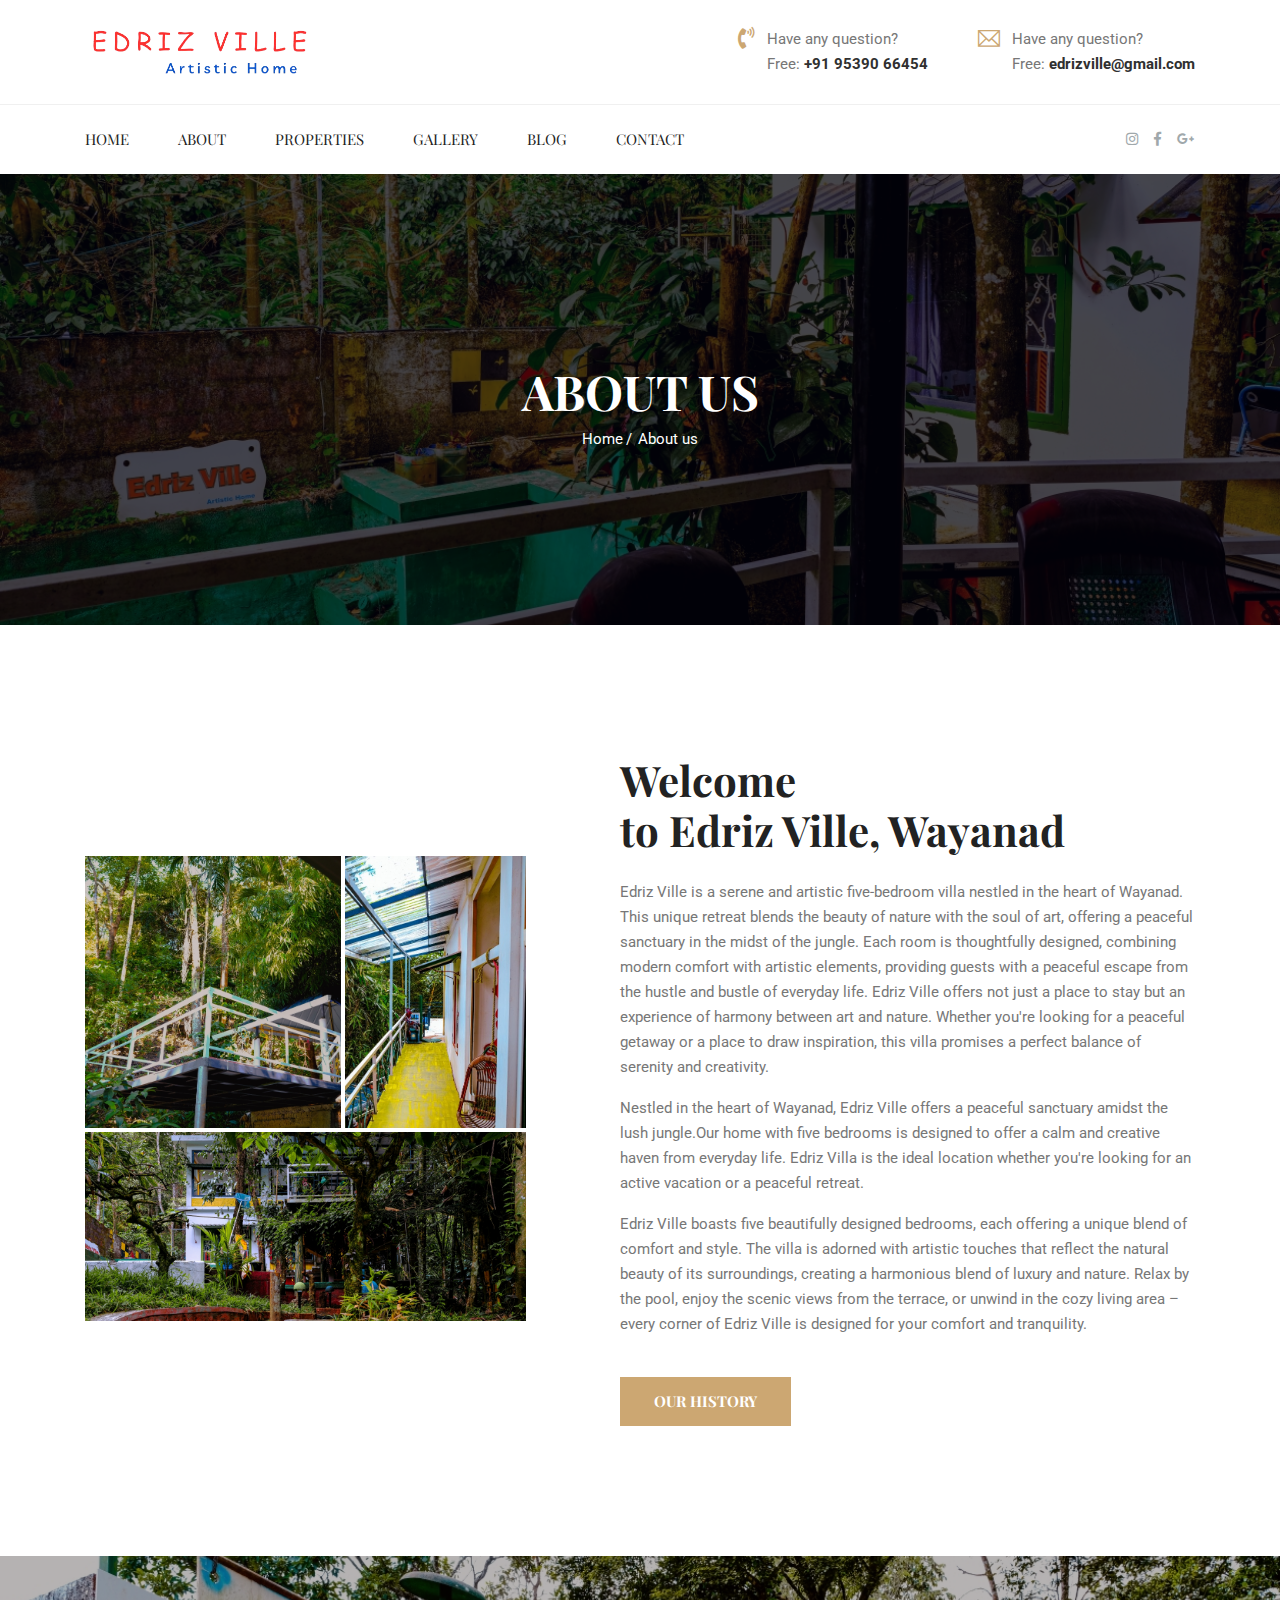
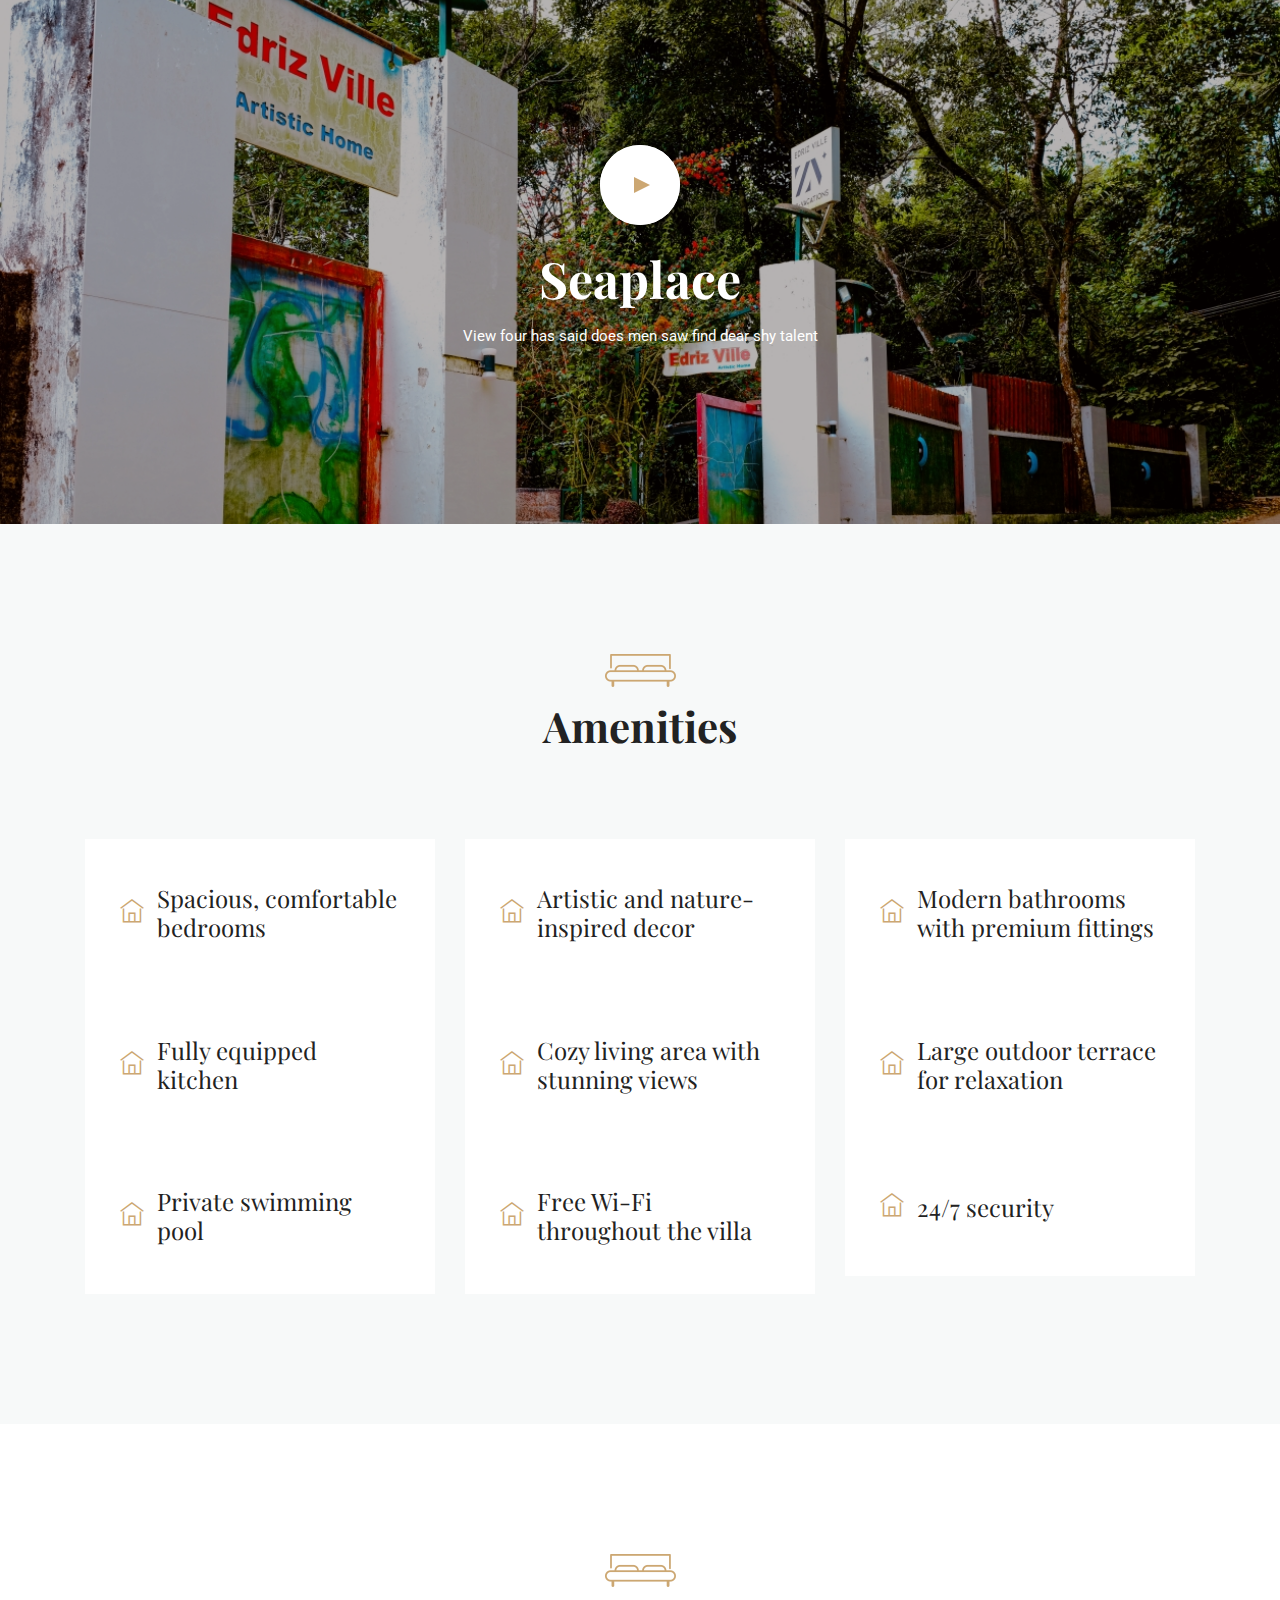
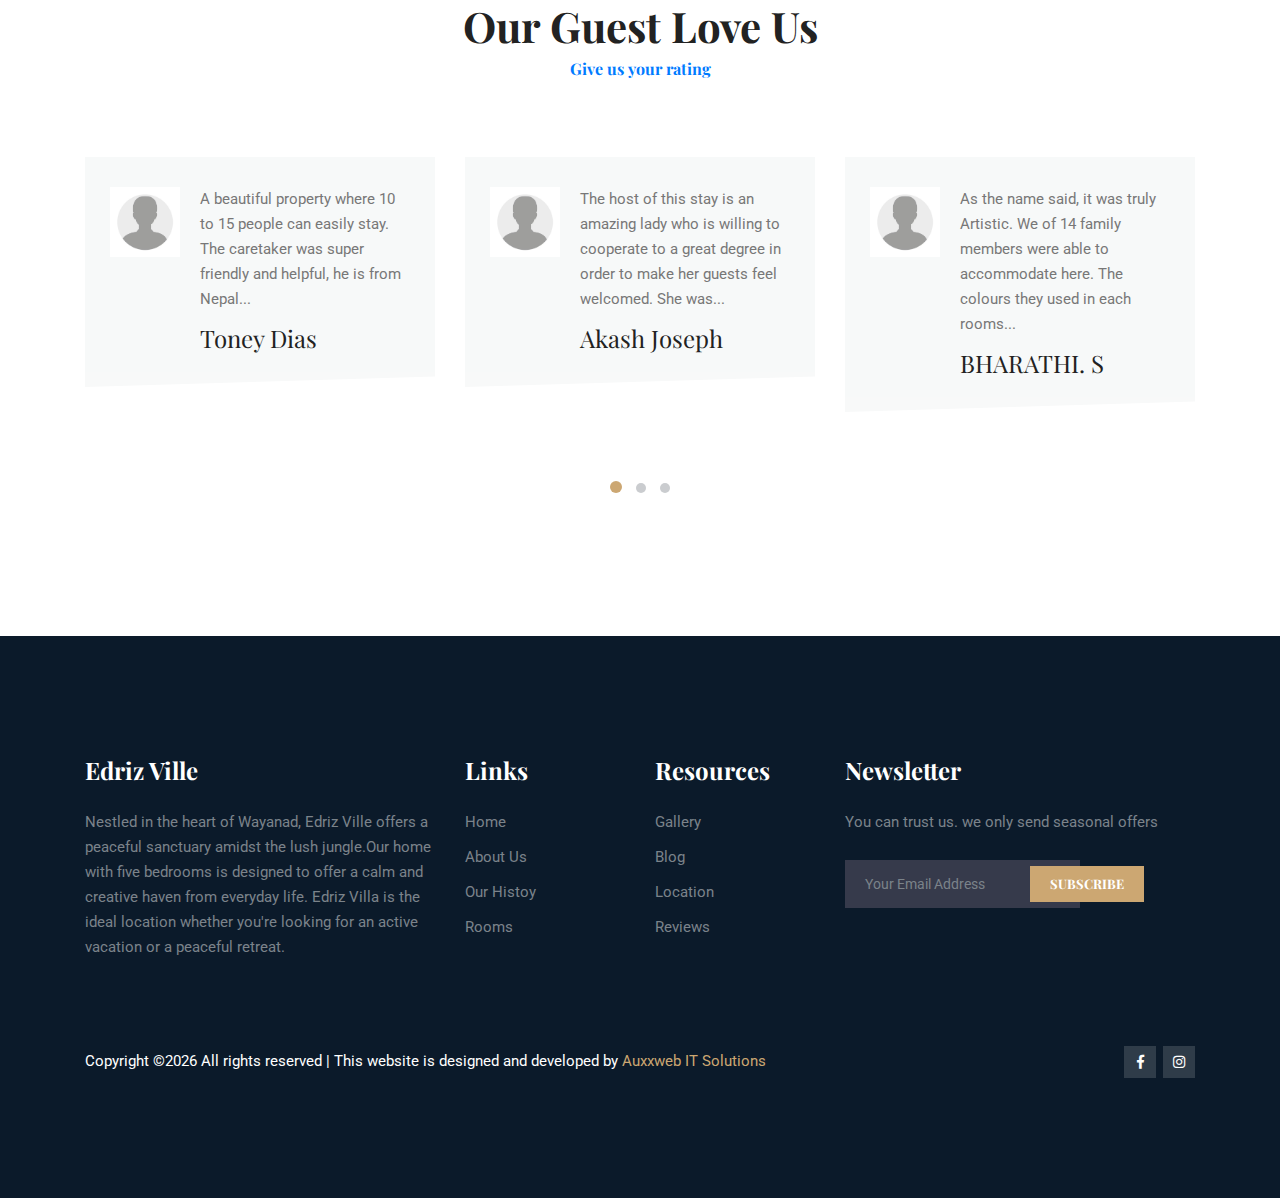
==== about.html @ 1d229b78 "src" ====
<!DOCTYPE html>
<html lang="en">

<head>
  <meta charset="UTF-8" />
  <meta name="viewport" content="width=device-width, initial-scale=1.0" />
  <meta http-equiv="X-UA-Compatible" content="ie=edge" />
  <title>Edriz Ville - About us</title>

  <link rel="icon" href="img/favicon.png" type="image/png" />
  <link rel="stylesheet" href="vendors/bootstrap/bootstrap.min.css" />
  <link rel="stylesheet" href="vendors/fontawesome/css/all.min.css" />
  <link rel="stylesheet" href="vendors/themify-icons/themify-icons.css" />
  <link rel="stylesheet" href="vendors/linericon/style.css" />
  <link rel="stylesheet" href="vendors/magnefic-popup/magnific-popup.css" />
  <link rel="stylesheet" href="vendors/owl-carousel/owl.theme.default.min.css" />
  <link rel="stylesheet" href="vendors/owl-carousel/owl.carousel.min.css" />
  <link rel="stylesheet" href="vendors/nice-select/nice-select.css" />

  <link rel="stylesheet" href="css/style.css" />
</head>

<body>
  <!-- ================ header section start ================= -->
  <header class="header_area">
    <div class="header-top">
      <div class="container">
        <div class="d-flex align-items-center">
          <div id="logo">
            <a href="index.html"><img src="img/Logo.png" height="50px" alt="" title="" /></a>
          </div>
          <div class="ml-auto d-none d-md-block d-md-flex">
            <div class="media header-top-info">
              <span class="header-top-info__icon"><i class="fas fa-phone-volume"></i></span>
              <div class="media-body">
                <p>Have any question?</p>
                <p>Free: <a href="tel:+91 95390 66454">+91 95390 66454</a></p>
              </div>
            </div>
            <div class="media header-top-info">
              <span class="header-top-info__icon"><i class="ti-email"></i></span>
              <div class="media-body">
                <p>Have any question?</p>
                <p>
                  Free:
                  <a href="mailto:edrizville@gmail.com">edrizville@gmail.com</a>
                </p>
              </div>
            </div>
          </div>
        </div>
      </div>
    </div>

    <div class="main_menu">
      <nav class="navbar navbar-expand-lg navbar-light">
        <div class="container">
          <button class="navbar-toggler" type="button" data-toggle="collapse" data-target="#navbarSupportedContent"
            aria-controls="navbarSupportedContent" aria-expanded="false" aria-label="Toggle navigation">
            <span class="icon-bar"></span>
            <span class="icon-bar"></span>
            <span class="icon-bar"></span>
          </button>
          <!-- Collect the nav links, forms, and other content for toggling -->
          <div class="collapse navbar-collapse offset" id="navbarSupportedContent">
            <ul class="nav navbar-nav menu_nav">
              <li class="nav-item">
                <a class="nav-link" href="index.html">Home</a>
              </li>
              <li class="nav-item submenu dropdown">
                <a href="#" class="nav-link dropdown-toggle" data-toggle="dropdown" role="button" aria-haspopup="true"
                aria-expanded="false">About</a>
                <ul class="dropdown-menu">
                  <li class="nav-item active"><a class="nav-link" href="about.html">About Us</a></li>
                  <li class="nav-item"><a class="nav-link" href="history.html">Our History</a></li>
                </ul>
              </li>
              <li class="nav-item">
                <a class="nav-link" href="properties.html">Properties</a>
              </li>
              <li class="nav-item">
                <a class="nav-link" href="gallery.html">Gallery</a>
              </li>
              <li class="nav-item">
                <a class="nav-link" href="blog.html">Blog</a>
              </li>
              <li class="nav-item">
                <a class="nav-link" href="contact.html">Contact</a>
              </li>
            </ul>
          </div>

          <ul class="social-icons ml-auto">
            <li>
              <a target="_blank" href="https://www.instagram.com/edrizvilleofficial/?hl=en"><i
                  class="fab fa-instagram"></i></a>
            </li>
            <li>
              <a target="_blank" href="https://www.facebook.com/edrizvilleofficial/"><i
                  class="fab fa-facebook-f"></i></a>
            </li>
            <li>
              <a target="_blank"
                href="https://www.google.com/travel/search?q=edriz%20ville&g2lb=4965990%2C4969803%2C72277293%2C72302247%2C72317059%2C72406588%2C72414906%2C72421566%2C72471280%2C72472051%2C72481459%2C72485658%2C72560029%2C72573224%2C72614662%2C72616120%2C72619927%2C72628719%2C72639932%2C72639933%2C72647020%2C72648289%2C72658035%2C72686036%2C72760082%2C72803964%2C72808078%2C72832973%2C72860216&hl=en-IN&gl=in&cs=1&ssta=1&ts=CAEaSAooEiYyJDB4M2JhNjBkMGFkM2Y1ZDJkZjoweGM1Y2JmMzViZWEwMWM0ORIcEhQKBwjpDxABGBASBwjpDxABGBEYATIECAAQAA&qs=CAEyE0Nnb0l5YmlBOWR2bXI2NE1FQUU4AkIJCUkcoL41v1wMQgkJSRygvjW_XAw&ap=MAC6AQhvdmVydmlldw&ictx=1&ved=0CAAQ5JsGahcKEwjYu8Sim_eKAxUAAAAAHQAAAAAQdw"><i
                  class="fab fa-google-plus-g"></i></a>
            </li>
          </ul>
        </div>
      </nav>
    </div>
  </header>
  <!-- ================ header section end ================= -->

  <!-- ================ start banner area ================= -->
  <section class="blog-banner-area" id="about">
    <div class="container h-100">
      <div class="blog-banner">
        <div class="text-center">
          <h1>About Us</h1>
          <nav aria-label="breadcrumb" class="banner-breadcrumb">
            <ol class="breadcrumb">
              <li class="breadcrumb-item"><a href="#">Home</a></li>
              <li class="breadcrumb-item active" aria-current="page">
                About us
              </li>
            </ol>
          </nav>
        </div>
      </div>
    </div>
  </section>
  <!-- ================ end banner area ================= -->

  <!-- ================ welcome section start ================= -->
  <section class="welcome pt-0 section-margin">
    <div class="container">
      <div class="row align-items-center">
        <div class="col-lg-5 mb-4 mb-lg-0">
          <div class="row no-gutters welcome-images">
            <div class="col-sm-7">
              <div class="card">
                <img class="" src="img/home/welcomeBanner1.png" alt="Card image cap" />
              </div>
            </div>
            <div class="col-sm-5">
              <div class="card">
                <img class="" src="img/home/welcomeBanner2.png" alt="Card image cap" />
              </div>
            </div>
            <div class="col-lg-12">
              <div class="card">
                <img class="" src="img/home/welcomeBanner3.png" alt="Card image cap" />
              </div>
            </div>
          </div>
        </div>
        <div class="col-lg-7">
          <div class="welcome-content">
            <h2 class="mb-4">
              <span class="d-block">Welcome </span>to Edriz Ville, Wayanad
            </h2>
            <p>
              Edriz Ville is a serene and artistic five-bedroom villa nestled
              in the heart of Wayanad. This unique retreat blends the beauty
              of nature with the soul of art, offering a peaceful sanctuary in
              the midst of the jungle. Each room is thoughtfully designed,
              combining modern comfort with artistic elements, providing
              guests with a peaceful escape from the hustle and bustle of
              everyday life. Edriz Ville offers not just a place to stay but
              an experience of harmony between art and nature. Whether you're
              looking for a peaceful getaway or a place to draw inspiration,
              this villa promises a perfect balance of serenity and
              creativity.
            </p>
            <p>
              Nestled in the heart of Wayanad, Edriz Ville offers a peaceful
              sanctuary amidst the lush jungle.Our home with five bedrooms is
              designed to offer a calm and creative haven from everyday life.
              Edriz Villa is the ideal location whether you're looking for an
              active vacation or a peaceful retreat.
            </p>
            <p>
              Edriz Ville boasts five beautifully designed bedrooms, each
              offering a unique blend of comfort and style. The villa is
              adorned with artistic touches that reflect the natural beauty of
              its surroundings, creating a harmonious blend of luxury and
              nature. Relax by the pool, enjoy the scenic views from the
              terrace, or unwind in the cozy living area – every corner of
              Edriz Ville is designed for your comfort and tranquility.
            </p>
            <a class="button button--active home-banner-btn mt-4" href="history.html">Our History</a>
          </div>
        </div>
      </div>
    </div>
  </section>
  <!-- ================ welcome section end ================= -->

  <!-- ================ video section start ================= -->
  <section class="video-area">
    <div class="container">
      <div class="row justify-content-center align-items-center flex-column text-center">
        <a id="play-home-video" class="video-play-button" href="https://www.youtube.com/watch?v=vParh5wE-tM">
          <span></span>
        </a>
        <h3>Seaplace</h3>
        <p>View four has said does men saw find dear shy talent</p>
      </div>
    </div>
  </section>
  <!-- ================ video section end ================= -->

  <!-- ================ special section start ================= -->
  <section class="section-padding bg-porcelain">
    <div class="container">
      <div class="section-intro text-center pb-80px">
        <div class="section-intro__style">
          <img src="img/home/bed-icon.png" alt="" />
        </div>
        <h2>Amenities</h2>
      </div>
      <!-- <div class="special-img mb-30px">
        <img class="img-fluid" src="img/home/special.png" alt="">
      </div> -->

      <div class="row">
        <div class="col-md-6 col-lg-4 mb-4 mb-lg-0">
          <div class="card card-special">
            <div class="media align-items-center mb-1">
              <span class="card-special__icon"><i class="ti-home"></i></span>
              <div class="media-body">
                <h4 class="card-special__title">
                  Spacious, comfortable bedrooms
                </h4>
              </div>
            </div>
          </div>
        </div>

        <div class="col-md-6 col-lg-4 mb-4 mb-lg-0">
          <div class="card card-special">
            <div class="media align-items-center mb-1">
              <span class="card-special__icon"><i class="ti-home"></i></span>
              <div class="media-body">
                <h4 class="card-special__title">
                  Artistic and nature-inspired decor
                </h4>
              </div>
            </div>
          </div>
        </div>

        <div class="col-md-6 col-lg-4 mb-4 mb-lg-0">
          <div class="card card-special">
            <div class="media align-items-center mb-1">
              <span class="card-special__icon"><i class="ti-home"></i></span>
              <div class="media-body">
                <h4 class="card-special__title">
                  Modern bathrooms with premium fittings
                </h4>
              </div>
            </div>
          </div>
        </div>
      </div>
      <div class="row">
        <div class="col-md-6 col-lg-4 mb-4 mb-lg-0">
          <div class="card card-special">
            <div class="media align-items-center mb-1">
              <span class="card-special__icon"><i class="ti-home"></i></span>
              <div class="media-body">
                <h4 class="card-special__title">Fully equipped kitchen</h4>
              </div>
            </div>
          </div>
        </div>

        <div class="col-md-6 col-lg-4 mb-4 mb-lg-0">
          <div class="card card-special">
            <div class="media align-items-center mb-1">
              <span class="card-special__icon"><i class="ti-home"></i></span>
              <div class="media-body">
                <h4 class="card-special__title">
                  Cozy living area with stunning views
                </h4>
              </div>
            </div>
          </div>
        </div>

        <div class="col-md-6 col-lg-4 mb-4 mb-lg-0">
          <div class="card card-special">
            <div class="media align-items-center mb-1">
              <span class="card-special__icon"><i class="ti-home"></i></span>
              <div class="media-body">
                <h4 class="card-special__title">
                  Large outdoor terrace for relaxation
                </h4>
              </div>
            </div>
          </div>
        </div>
      </div>
      <div class="row">
        <div class="col-md-6 col-lg-4 mb-4 mb-lg-0">
          <div class="card card-special">
            <div class="media align-items-center mb-1">
              <span class="card-special__icon"><i class="ti-home"></i></span>
              <div class="media-body">
                <h4 class="card-special__title">Private swimming pool</h4>
              </div>
            </div>
          </div>
        </div>

        <div class="col-md-6 col-lg-4 mb-4 mb-lg-0">
          <div class="card card-special">
            <div class="media align-items-center mb-1">
              <span class="card-special__icon"><i class="ti-home"></i></span>
              <div class="media-body">
                <h4 class="card-special__title">
                  Free Wi-Fi throughout the villa
                </h4>
              </div>
            </div>
          </div>
        </div>

        <div class="col-md-6 col-lg-4 mb-4 mb-lg-0">
          <div class="card card-special">
            <div class="media align-items-center mb-1">
              <span class="card-special__icon"><i class="ti-home"></i></span>
              <div class="media-body">
                <h4 class="card-special__title">24/7 security</h4>
              </div>
            </div>
          </div>
        </div>
      </div>
    </div>
  </section>
  <!-- ================ special section end ================= -->

  <!-- ================ carousel section start ================= -->
  <section class="section-margin">
    <div class="container">
      <div class="section-intro text-center pb-20px">
        <div class="section-intro__style">
          <img src="img/home/bed-icon.png" alt="" />
        </div>
        <h2>Our Guest Love Us</h2>
        <h6>
          <a target="_blank"
            href="https://www.google.com/travel/search?q=edriz%20ville&g2lb=4965990%2C4969803%2C72277293%2C72302247%2C72317059%2C72406588%2C72414906%2C72421566%2C72471280%2C72472051%2C72481459%2C72485658%2C72560029%2C72573224%2C72614662%2C72616120%2C72619927%2C72628719%2C72639932%2C72639933%2C72647020%2C72648289%2C72658035%2C72686036%2C72760082%2C72803964%2C72808078%2C72832973%2C72860216&hl=en-IN&gl=in&cs=1&ssta=1&ts=CAEaRgooEiYyJDB4M2JhNjBkMGFkM2Y1ZDJkZjoweGM1Y2JmMzViZWEwMWM0ORIaEhQKBwjpDxABGBASBwjpDxABGBEYATICEAA&qs=CAEyE0Nnb0l5YmlBOWR2bXI2NE1FQUU4AkIJCUkcoL41v1wMQgkJSRygvjW_XAw&ap=ugEHcmV2aWV3cw&ictx=111&ved=0CAAQ5JsGahcKEwiw67Wkk_eKAxUAAAAAHQAAAAAQDg">Give
            us your rating</a>
        </h6>
      </div>
      <div class="owl-carousel owl-theme testi-carousel">
        <div class="testi-carousel__item">
          <div class="media">
            <div class="testi-carousel__img">
              <img src="img/home/placeholder.png" alt="" />
            </div>
            <div class="media-body">
              <p>
                A beautiful property where 10 to 15 people can easily stay.
                The caretaker was super friendly and helpful, he is from
                Nepal...
              </p>
              <div class="testi-carousel__intro">
                <h3>Toney Dias</h3>
                <!-- <p>CEO & Founder</p> -->
              </div>
            </div>
          </div>
        </div>

        <div class="testi-carousel__item">
          <div class="media">
            <div class="testi-carousel__img">
              <img src="img/home/placeholder.png" alt="" />
            </div>
            <div class="media-body">
              <p>
                The host of this stay is an amazing lady who is willing to
                cooperate to a great degree in order to make her guests feel
                welcomed. She was...
              </p>
              <div class="testi-carousel__intro">
                <h3>Akash Joseph</h3>
              </div>
            </div>
          </div>
        </div>

        <div class="testi-carousel__item">
          <div class="media">
            <div class="testi-carousel__img">
              <img src="img/home/placeholder.png" alt="" />
            </div>
            <div class="media-body">
              <p>
                As the name said, it was truly Artistic. We of 14 family
                members were able to accommodate here. The colours they used
                in each rooms...
              </p>
              <div class="testi-carousel__intro">
                <h3>BHARATHI. S</h3>
              </div>
            </div>
          </div>
        </div>

        <div class="testi-carousel__item">
          <div class="media">
            <div class="testi-carousel__img">
              <img src="img/home/placeholder.png" alt="" />
            </div>
            <div class="media-body">
              <p>
                Great place to hangout and chill with family or friends. The
                home itself is really aesthetic and spacious, has its own
                pool...
              </p>
              <div class="testi-carousel__intro">
                <h3>Abhinav Bansal</h3>
              </div>
            </div>
          </div>
        </div>

        <div class="testi-carousel__item">
          <div class="media">
            <div class="testi-carousel__img">
              <img src="img/home/placeholder.png" alt="" />
            </div>
            <div class="media-body">
              <p>
                By far the most tastefully and aesthetically done up stay I
                have ever been to. A private villa with 5 bedrooms and...
              </p>
              <div class="testi-carousel__intro">
                <h3>Kiran Mavuram</h3>
              </div>
            </div>
          </div>
        </div>

        <div class="testi-carousel__item">
          <div class="media">
            <div class="testi-carousel__img">
              <img src="img/home/placeholder.png" alt="" />
            </div>
            <div class="media-body">
              <p>
                Beautiful location with a natural stream passing by just
                outside the villa. It was amidst a jungle and a very thrilling
                experience...
              </p>
              <div class="testi-carousel__intro">
                <h3>Sindhura Uppalapati</h3>
              </div>
            </div>
          </div>
        </div>

        <div class="testi-carousel__item">
          <div class="media">
            <div class="testi-carousel__img">
              <img src="img/home/placeholder.png" alt="" />
            </div>
            <div class="media-body">
              <p>
                Amazing getaway in the nature, direct access to natural water
                stream, surrounded by forest and birds, neat rooms, a lot of
                space. If you...
              </p>
              <div class="testi-carousel__intro">
                <h3>Ganna Bogomol</h3>
              </div>
            </div>
          </div>
        </div>

        <div class="testi-carousel__item">
          <div class="media">
            <div class="testi-carousel__img">
              <img src="img/home/placeholder.png" alt="" />
            </div>
            <div class="media-body">
              <p>
                Highly recommended. Good service. More than what you can ask
                from an airbnb.We had a chance to meet Mr Idris himself and
                the...
              </p>
              <div class="testi-carousel__intro">
                <h3>Avinash Dora</h3>
              </div>
            </div>
          </div>
        </div>
      </div>
    </div>
  </section>
  <!-- ================ carousel section end ================= -->

  <!-- ================ start footer Area ================= -->
  <footer class="footer-area section-gap">
		<div class="container">
			<div class="row">
				<div class="col-xl-4 col-sm-6 mb-4 mb-xl-0 single-footer-widget">
					<h4>Edriz Ville</h4>
          <p>Nestled in the heart of Wayanad, Edriz Ville offers a peaceful sanctuary amidst the lush jungle.Our home with five bedrooms is designed to offer a calm and creative haven from everyday life. Edriz Villa is the ideal location whether you're looking for an active vacation or a peaceful retreat.</p>
				</div>
				<div class="col-xl-2 col-sm-6 mb-4 mb-xl-0 single-footer-widget">
					<h4>Links</h4>
					<ul>
						<li><a href="index.html">Home</a></li>
						<li><a href="about.html">About Us</a></li>
						<li><a href="history.html">Our Histoy</a></li>
						<li><a href="properties.html">Rooms</a></li>
					</ul>
				</div>
				<div class="col-xl-2 col-sm-6 mb-4 mb-xl-0 single-footer-widget">
					<h4>Resources</h4>
					<ul>
						<li><a href="gallery.html">Gallery</a></li>
						<li><a href="blog.html">Blog</a></li>
						<li><a target="_blank" href="https://www.google.com/maps/dir//EDRIZ+VILLE,+P.O,+Meppadi,+Vythiri,+Kerala+673577/@11.5243336,76.0604204,27755m/data=!3m1!1e3!4m8!4m7!1m0!1m5!1m1!1s0x3ba60d0ad3f5d2df:0xc5cbf35bea01c49!2m2!1d76.1428223!2d11.5243452!5m1!1e2?hl=en_GB&entry=ttu&g_ep=EgoyMDI1MDExMC4wIKXMDSoASAFQAw%3D%3D">Location</a></li>
						<li><a target="_blank" href="https://www.google.com/search?client=mobilesearchapp&sca_esv=f3e18d54170f723c&bih=798&biw=393&channel=iss&cs=1&hl=en_GB&rlz=1MDAPLA_en-GBIN1112IN1112&v=343.0.695551749&sxsrf=ADLYWILjGDCvw_sLNOHZbJLM34pd3D0mIg:1733648874683&kgmid=/g/11h0671lg6&q=EDRIZ+VILLE&shndl=30&shem=uaasie&source=sh/x/loc/uni/m1/5&kgs=cb93cd4fde97dfeb#lrd=0x3ba60d0ad3f5d2df:0xc5cbf35bea01c49,1,,,,">Reviews</a></li>
					</ul>
				</div>
				<div class="col-xl-4 col-md-8 mb-4 mb-xl-0 single-footer-widget">
					<h4>Newsletter</h4>
					<p>You can trust us. we only send seasonal offers</p>
					<div class="form-wrap" id="mc_embed_signup">
						<form target="_blank" action="https://spondonit.us12.list-manage.com/subscribe/post?u=1462626880ade1ac87bd9c93a&amp;id=92a4423d01"
						 method="get" class="form-inline">
							<input class="form-control" name="EMAIL" placeholder="Your Email Address" onfocus="this.placeholder = ''" onblur="this.placeholder = 'Your Email Address '"
							 required="" type="email">
							<button class="click-btn btn btn-default text-uppercase">subscribe</button>
							<div style="position: absolute; left: -5000px;">
								<input name="b_36c4fd991d266f23781ded980_aefe40901a" tabindex="-1" value="" type="text">
							</div>

							<div class="info"></div>
						</form>
					</div>
				</div>
			</div>
			<div class="footer-bottom row align-items-center text-center text-lg-left">
				<p class="footer-text m-0 col-lg-8 col-md-12"><!-- Link back to Colorlib can't be removed. Template is licensed under CC BY 3.0. -->
Copyright &copy;<script>document.write(new Date().getFullYear());</script> All rights reserved | This website is designed and developed by <a href="https://auxxweb.in" target="_blank">Auxxweb IT Solutions</a>
<!-- Link back to Colorlib can't be removed. Template is licensed under CC BY 3.0. --></p>
				<div class="col-lg-4 col-md-12 text-center text-lg-right footer-social">
					<a target="_blank" href="https://www.facebook.com/edrizvilleofficial/"><i class="fab fa-facebook-f"></i></a>
					<a target="_blank" href="https://www.instagram.com/edrizvilleofficial/?hl=en"><i class="fab fa-instagram"></i></a>
				</div>
			</div>
		</div>
	</footer>
  <!-- ================ End footer Area ================= -->

  <script src="vendors/jquery/jquery-3.2.1.min.js"></script>
  <script src="vendors/bootstrap/bootstrap.bundle.min.js"></script>
  <script src="vendors/magnefic-popup/jquery.magnific-popup.min.js"></script>
  <script src="vendors/easing.min.js"></script>
  <script src="vendors/superfish.min.js"></script>
  <script src="vendors/owl-carousel/owl.carousel.min.js"></script>
  <script src="vendors/nice-select/jquery.nice-select.min.js"></script>
  <script src="vendors/jquery.ajaxchimp.min.js"></script>
  <script src="vendors/mail-script.js"></script>
  <script src="js/main.js"></script>
</body>

</html>
---- vendors/fontawesome/css/all.min.css ----
.fa,.fab,.fal,.far,.fas{-moz-osx-font-smoothing:grayscale;-webkit-font-smoothing:antialiased;display:inline-block;font-style:normal;font-variant:normal;text-rendering:auto;line-height:1}.fa-lg{font-size:1.33333em;line-height:.75em;vertical-align:-.0667em}.fa-xs{font-size:.75em}.fa-sm{font-size:.875em}.fa-1x{font-size:1em}.fa-2x{font-size:2em}.fa-3x{font-size:3em}.fa-4x{font-size:4em}.fa-5x{font-size:5em}.fa-6x{font-size:6em}.fa-7x{font-size:7em}.fa-8x{font-size:8em}.fa-9x{font-size:9em}.fa-10x{font-size:10em}.fa-fw{text-align:center;width:1.25em}.fa-ul{list-style-type:none;margin-left:2.5em;padding-left:0}.fa-ul>li{position:relative}.fa-li{left:-2em;position:absolute;text-align:center;width:2em;line-height:inherit}.fa-border{border:.08em solid #eee;border-radius:.1em;padding:.2em .25em .15em}.fa-pull-left{float:left}.fa-pull-right{float:right}.fa.fa-pull-left,.fab.fa-pull-left,.fal.fa-pull-left,.far.fa-pull-left,.fas.fa-pull-left{margin-right:.3em}.fa.fa-pull-right,.fab.fa-pull-right,.fal.fa-pull-right,.far.fa-pull-right,.fas.fa-pull-right{margin-left:.3em}.fa-spin{animation:fa-spin 2s infinite linear}.fa-pulse{animation:fa-spin 1s infinite steps(8)}@keyframes fa-spin{0%{transform:rotate(0deg)}to{transform:rotate(1turn)}}.fa-rotate-90{-ms-filter:"progid:DXImageTransform.Microsoft.BasicImage(rotation=1)";transform:rotate(90deg)}.fa-rotate-180{-ms-filter:"progid:DXImageTransform.Microsoft.BasicImage(rotation=2)";transform:rotate(180deg)}.fa-rotate-270{-ms-filter:"progid:DXImageTransform.Microsoft.BasicImage(rotation=3)";transform:rotate(270deg)}.fa-flip-horizontal{-ms-filter:"progid:DXImageTransform.Microsoft.BasicImage(rotation=0, mirror=1)";transform:scaleX(-1)}.fa-flip-vertical{transform:scaleY(-1)}.fa-flip-horizontal.fa-flip-vertical,.fa-flip-vertical{-ms-filter:"progid:DXImageTransform.Microsoft.BasicImage(rotation=2, mirror=1)"}.fa-flip-horizontal.fa-flip-vertical{transform:scale(-1)}:root .fa-flip-horizontal,:root .fa-flip-vertical,:root .fa-rotate-90,:root .fa-rotate-180,:root .fa-rotate-270{filter:none}.fa-stack{display:inline-block;height:2em;line-height:2em;position:relative;vertical-align:middle;width:2.5em}.fa-stack-1x,.fa-stack-2x{left:0;position:absolute;text-align:center;width:100%}.fa-stack-1x{line-height:inherit}.fa-stack-2x{font-size:2em}.fa-inverse{color:#fff}.fa-500px:before{content:"\f26e"}.fa-accessible-icon:before{content:"\f368"}.fa-accusoft:before{content:"\f369"}.fa-acquisitions-incorporated:before{content:"\f6af"}.fa-ad:before{content:"\f641"}.fa-address-book:before{content:"\f2b9"}.fa-address-card:before{content:"\f2bb"}.fa-adjust:before{content:"\f042"}.fa-adn:before{content:"\f170"}.fa-adobe:before{content:"\f778"}.fa-adversal:before{content:"\f36a"}.fa-affiliatetheme:before{content:"\f36b"}.fa-air-freshener:before{content:"\f5d0"}.fa-algolia:before{content:"\f36c"}.fa-align-center:before{content:"\f037"}.fa-align-justify:before{content:"\f039"}.fa-align-left:before{content:"\f036"}.fa-align-right:before{content:"\f038"}.fa-alipay:before{content:"\f642"}.fa-allergies:before{content:"\f461"}.fa-amazon:before{content:"\f270"}.fa-amazon-pay:before{content:"\f42c"}.fa-ambulance:before{content:"\f0f9"}.fa-american-sign-language-interpreting:before{content:"\f2a3"}.fa-amilia:before{content:"\f36d"}.fa-anchor:before{content:"\f13d"}.fa-android:before{content:"\f17b"}.fa-angellist:before{content:"\f209"}.fa-angle-double-down:before{content:"\f103"}.fa-angle-double-left:before{content:"\f100"}.fa-angle-double-right:before{content:"\f101"}.fa-angle-double-up:before{content:"\f102"}.fa-angle-down:before{content:"\f107"}.fa-angle-left:before{content:"\f104"}.fa-angle-right:before{content:"\f105"}.fa-angle-up:before{content:"\f106"}.fa-angry:before{content:"\f556"}.fa-angrycreative:before{content:"\f36e"}.fa-angular:before{content:"\f420"}.fa-ankh:before{content:"\f644"}.fa-app-store:before{content:"\f36f"}.fa-app-store-ios:before{content:"\f370"}.fa-apper:before{content:"\f371"}.fa-apple:before{content:"\f179"}.fa-apple-alt:before{content:"\f5d1"}.fa-apple-pay:before{content:"\f415"}.fa-archive:before{content:"\f187"}.fa-archway:before{content:"\f557"}.fa-arrow-alt-circle-down:before{content:"\f358"}.fa-arrow-alt-circle-left:before{content:"\f359"}.fa-arrow-alt-circle-right:before{content:"\f35a"}.fa-arrow-alt-circle-up:before{content:"\f35b"}.fa-arrow-circle-down:before{content:"\f0ab"}.fa-arrow-circle-left:before{content:"\f0a8"}.fa-arrow-circle-right:before{content:"\f0a9"}.fa-arrow-circle-up:before{content:"\f0aa"}.fa-arrow-down:before{content:"\f063"}.fa-arrow-left:before{content:"\f060"}.fa-arrow-right:before{content:"\f061"}.fa-arrow-up:before{content:"\f062"}.fa-arrows-alt:before{content:"\f0b2"}.fa-arrows-alt-h:before{content:"\f337"}.fa-arrows-alt-v:before{content:"\f338"}.fa-artstation:before{content:"\f77a"}.fa-assistive-listening-systems:before{content:"\f2a2"}.fa-asterisk:before{content:"\f069"}.fa-asymmetrik:before{content:"\f372"}.fa-at:before{content:"\f1fa"}.fa-atlas:before{content:"\f558"}.fa-atlassian:before{content:"\f77b"}.fa-atom:before{content:"\f5d2"}.fa-audible:before{content:"\f373"}.fa-audio-description:before{content:"\f29e"}.fa-autoprefixer:before{content:"\f41c"}.fa-avianex:before{content:"\f374"}.fa-aviato:before{content:"\f421"}.fa-award:before{content:"\f559"}.fa-aws:before{content:"\f375"}.fa-baby:before{content:"\f77c"}.fa-baby-carriage:before{content:"\f77d"}.fa-backspace:before{content:"\f55a"}.fa-backward:before{content:"\f04a"}.fa-balance-scale:before{content:"\f24e"}.fa-ban:before{content:"\f05e"}.fa-band-aid:before{content:"\f462"}.fa-bandcamp:before{content:"\f2d5"}.fa-barcode:before{content:"\f02a"}.fa-bars:before{content:"\f0c9"}.fa-baseball-ball:before{content:"\f433"}.fa-basketball-ball:before{content:"\f434"}.fa-bath:before{content:"\f2cd"}.fa-battery-empty:before{content:"\f244"}.fa-battery-full:before{content:"\f240"}.fa-battery-half:before{content:"\f242"}.fa-battery-quarter:before{content:"\f243"}.fa-battery-three-quarters:before{content:"\f241"}.fa-bed:before{content:"\f236"}.fa-beer:before{content:"\f0fc"}.fa-behance:before{content:"\f1b4"}.fa-behance-square:before{content:"\f1b5"}.fa-bell:before{content:"\f0f3"}.fa-bell-slash:before{content:"\f1f6"}.fa-bezier-curve:before{content:"\f55b"}.fa-bible:before{content:"\f647"}.fa-bicycle:before{content:"\f206"}.fa-bimobject:before{content:"\f378"}.fa-binoculars:before{content:"\f1e5"}.fa-biohazard:before{content:"\f780"}.fa-birthday-cake:before{content:"\f1fd"}.fa-bitbucket:before{content:"\f171"}.fa-bitcoin:before{content:"\f379"}.fa-bity:before{content:"\f37a"}.fa-black-tie:before{content:"\f27e"}.fa-blackberry:before{content:"\f37b"}.fa-blender:before{content:"\f517"}.fa-blender-phone:before{content:"\f6b6"}.fa-blind:before{content:"\f29d"}.fa-blog:before{content:"\f781"}.fa-blogger:before{content:"\f37c"}.fa-blogger-b:before{content:"\f37d"}.fa-bluetooth:before{content:"\f293"}.fa-bluetooth-b:before{content:"\f294"}.fa-bold:before{content:"\f032"}.fa-bolt:before{content:"\f0e7"}.fa-bomb:before{content:"\f1e2"}.fa-bone:before{content:"\f5d7"}.fa-bong:before{content:"\f55c"}.fa-book:before{content:"\f02d"}.fa-book-dead:before{content:"\f6b7"}.fa-book-open:before{content:"\f518"}.fa-book-reader:before{content:"\f5da"}.fa-bookmark:before{content:"\f02e"}.fa-bowling-ball:before{content:"\f436"}.fa-box:before{content:"\f466"}.fa-box-open:before{content:"\f49e"}.fa-boxes:before{content:"\f468"}.fa-braille:before{content:"\f2a1"}.fa-brain:before{content:"\f5dc"}.fa-briefcase:before{content:"\f0b1"}.fa-briefcase-medical:before{content:"\f469"}.fa-broadcast-tower:before{content:"\f519"}.fa-broom:before{content:"\f51a"}.fa-brush:before{content:"\f55d"}.fa-btc:before{content:"\f15a"}.fa-bug:before{content:"\f188"}.fa-building:before{content:"\f1ad"}.fa-bullhorn:before{content:"\f0a1"}.fa-bullseye:before{content:"\f140"}.fa-burn:before{content:"\f46a"}.fa-buromobelexperte:before{content:"\f37f"}.fa-bus:before{content:"\f207"}.fa-bus-alt:before{content:"\f55e"}.fa-business-time:before{content:"\f64a"}.fa-buysellads:before{content:"\f20d"}.fa-calculator:before{content:"\f1ec"}.fa-calendar:before{content:"\f133"}.fa-calendar-alt:before{content:"\f073"}.fa-calendar-check:before{content:"\f274"}.fa-calendar-day:before{content:"\f783"}.fa-calendar-minus:before{content:"\f272"}.fa-calendar-plus:before{content:"\f271"}.fa-calendar-times:before{content:"\f273"}.fa-calendar-week:before{content:"\f784"}.fa-camera:before{content:"\f030"}.fa-camera-retro:before{content:"\f083"}.fa-campground:before{content:"\f6bb"}.fa-canadian-maple-leaf:before{content:"\f785"}.fa-candy-cane:before{content:"\f786"}.fa-cannabis:before{content:"\f55f"}.fa-capsules:before{content:"\f46b"}.fa-car:before{content:"\f1b9"}.fa-car-alt:before{content:"\f5de"}.fa-car-battery:before{content:"\f5df"}.fa-car-crash:before{content:"\f5e1"}.fa-car-side:before{content:"\f5e4"}.fa-caret-down:before{content:"\f0d7"}.fa-caret-left:before{content:"\f0d9"}.fa-caret-right:before{content:"\f0da"}.fa-caret-square-down:before{content:"\f150"}.fa-caret-square-left:before{content:"\f191"}.fa-caret-square-right:before{content:"\f152"}.fa-caret-square-up:before{content:"\f151"}.fa-caret-up:before{content:"\f0d8"}.fa-carrot:before{content:"\f787"}.fa-cart-arrow-down:before{content:"\f218"}.fa-cart-plus:before{content:"\f217"}.fa-cash-register:before{content:"\f788"}.fa-cat:before{content:"\f6be"}.fa-cc-amazon-pay:before{content:"\f42d"}.fa-cc-amex:before{content:"\f1f3"}.fa-cc-apple-pay:before{content:"\f416"}.fa-cc-diners-club:before{content:"\f24c"}.fa-cc-discover:before{content:"\f1f2"}.fa-cc-jcb:before{content:"\f24b"}.fa-cc-mastercard:before{content:"\f1f1"}.fa-cc-paypal:before{content:"\f1f4"}.fa-cc-stripe:before{content:"\f1f5"}.fa-cc-visa:before{content:"\f1f0"}.fa-centercode:before{content:"\f380"}.fa-centos:before{content:"\f789"}.fa-certificate:before{content:"\f0a3"}.fa-chair:before{content:"\f6c0"}.fa-chalkboard:before{content:"\f51b"}.fa-chalkboard-teacher:before{content:"\f51c"}.fa-charging-station:before{content:"\f5e7"}.fa-chart-area:before{content:"\f1fe"}.fa-chart-bar:before{content:"\f080"}.fa-chart-line:before{content:"\f201"}.fa-chart-pie:before{content:"\f200"}.fa-check:before{content:"\f00c"}.fa-check-circle:before{content:"\f058"}.fa-check-double:before{content:"\f560"}.fa-check-square:before{content:"\f14a"}.fa-chess:before{content:"\f439"}.fa-chess-bishop:before{content:"\f43a"}.fa-chess-board:before{content:"\f43c"}.fa-chess-king:before{content:"\f43f"}.fa-chess-knight:before{content:"\f441"}.fa-chess-pawn:before{content:"\f443"}.fa-chess-queen:before{content:"\f445"}.fa-chess-rook:before{content:"\f447"}.fa-chevron-circle-down:before{content:"\f13a"}.fa-chevron-circle-left:before{content:"\f137"}.fa-chevron-circle-right:before{content:"\f138"}.fa-chevron-circle-up:before{content:"\f139"}.fa-chevron-down:before{content:"\f078"}.fa-chevron-left:before{content:"\f053"}.fa-chevron-right:before{content:"\f054"}.fa-chevron-up:before{content:"\f077"}.fa-child:before{content:"\f1ae"}.fa-chrome:before{content:"\f268"}.fa-church:before{content:"\f51d"}.fa-circle:before{content:"\f111"}.fa-circle-notch:before{content:"\f1ce"}.fa-city:before{content:"\f64f"}.fa-clipboard:before{content:"\f328"}.fa-clipboard-check:before{content:"\f46c"}.fa-clipboard-list:before{content:"\f46d"}.fa-clock:before{content:"\f017"}.fa-clone:before{content:"\f24d"}.fa-closed-captioning:before{content:"\f20a"}.fa-cloud:before{content:"\f0c2"}.fa-cloud-download-alt:before{content:"\f381"}.fa-cloud-meatball:before{content:"\f73b"}.fa-cloud-moon:before{content:"\f6c3"}.fa-cloud-moon-rain:before{content:"\f73c"}.fa-cloud-rain:before{content:"\f73d"}.fa-cloud-showers-heavy:before{content:"\f740"}.fa-cloud-sun:before{content:"\f6c4"}.fa-cloud-sun-rain:before{content:"\f743"}.fa-cloud-upload-alt:before{content:"\f382"}.fa-cloudscale:before{content:"\f383"}.fa-cloudsmith:before{content:"\f384"}.fa-cloudversify:before{content:"\f385"}.fa-cocktail:before{content:"\f561"}.fa-code:before{content:"\f121"}.fa-code-branch:before{content:"\f126"}.fa-codepen:before{content:"\f1cb"}.fa-codiepie:before{content:"\f284"}.fa-coffee:before{content:"\f0f4"}.fa-cog:before{content:"\f013"}.fa-cogs:before{content:"\f085"}.fa-coins:before{content:"\f51e"}.fa-columns:before{content:"\f0db"}.fa-comment:before{content:"\f075"}.fa-comment-alt:before{content:"\f27a"}.fa-comment-dollar:before{content:"\f651"}.fa-comment-dots:before{content:"\f4ad"}.fa-comment-slash:before{content:"\f4b3"}.fa-comments:before{content:"\f086"}.fa-comments-dollar:before{content:"\f653"}.fa-compact-disc:before{content:"\f51f"}.fa-compass:before{content:"\f14e"}.fa-compress:before{content:"\f066"}.fa-compress-arrows-alt:before{content:"\f78c"}.fa-concierge-bell:before{content:"\f562"}.fa-confluence:before{content:"\f78d"}.fa-connectdevelop:before{content:"\f20e"}.fa-contao:before{content:"\f26d"}.fa-cookie:before{content:"\f563"}.fa-cookie-bite:before{content:"\f564"}.fa-copy:before{content:"\f0c5"}.fa-copyright:before{content:"\f1f9"}.fa-couch:before{content:"\f4b8"}.fa-cpanel:before{content:"\f388"}.fa-creative-commons:before{content:"\f25e"}.fa-creative-commons-by:before{content:"\f4e7"}.fa-creative-commons-nc:before{content:"\f4e8"}.fa-creative-commons-nc-eu:before{content:"\f4e9"}.fa-creative-commons-nc-jp:before{content:"\f4ea"}.fa-creative-commons-nd:before{content:"\f4eb"}.fa-creative-commons-pd:before{content:"\f4ec"}.fa-creative-commons-pd-alt:before{content:"\f4ed"}.fa-creative-commons-remix:before{content:"\f4ee"}.fa-creative-commons-sa:before{content:"\f4ef"}.fa-creative-commons-sampling:before{content:"\f4f0"}.fa-creative-commons-sampling-plus:before{content:"\f4f1"}.fa-creative-commons-share:before{content:"\f4f2"}.fa-creative-commons-zero:before{content:"\f4f3"}.fa-credit-card:before{content:"\f09d"}.fa-critical-role:before{content:"\f6c9"}.fa-crop:before{content:"\f125"}.fa-crop-alt:before{content:"\f565"}.fa-cross:before{content:"\f654"}.fa-crosshairs:before{content:"\f05b"}.fa-crow:before{content:"\f520"}.fa-crown:before{content:"\f521"}.fa-css3:before{content:"\f13c"}.fa-css3-alt:before{content:"\f38b"}.fa-cube:before{content:"\f1b2"}.fa-cubes:before{content:"\f1b3"}.fa-cut:before{content:"\f0c4"}.fa-cuttlefish:before{content:"\f38c"}.fa-d-and-d:before{content:"\f38d"}.fa-d-and-d-beyond:before{content:"\f6ca"}.fa-dashcube:before{content:"\f210"}.fa-database:before{content:"\f1c0"}.fa-deaf:before{content:"\f2a4"}.fa-delicious:before{content:"\f1a5"}.fa-democrat:before{content:"\f747"}.fa-deploydog:before{content:"\f38e"}.fa-deskpro:before{content:"\f38f"}.fa-desktop:before{content:"\f108"}.fa-dev:before{content:"\f6cc"}.fa-deviantart:before{content:"\f1bd"}.fa-dharmachakra:before{content:"\f655"}.fa-dhl:before{content:"\f790"}.fa-diagnoses:before{content:"\f470"}.fa-diaspora:before{content:"\f791"}.fa-dice:before{content:"\f522"}.fa-dice-d20:before{content:"\f6cf"}.fa-dice-d6:before{content:"\f6d1"}.fa-dice-five:before{content:"\f523"}.fa-dice-four:before{content:"\f524"}.fa-dice-one:before{content:"\f525"}.fa-dice-six:before{content:"\f526"}.fa-dice-three:before{content:"\f527"}.fa-dice-two:before{content:"\f528"}.fa-digg:before{content:"\f1a6"}.fa-digital-ocean:before{content:"\f391"}.fa-digital-tachograph:before{content:"\f566"}.fa-directions:before{content:"\f5eb"}.fa-discord:before{content:"\f392"}.fa-discourse:before{content:"\f393"}.fa-divide:before{content:"\f529"}.fa-dizzy:before{content:"\f567"}.fa-dna:before{content:"\f471"}.fa-dochub:before{content:"\f394"}.fa-docker:before{content:"\f395"}.fa-dog:before{content:"\f6d3"}.fa-dollar-sign:before{content:"\f155"}.fa-dolly:before{content:"\f472"}.fa-dolly-flatbed:before{content:"\f474"}.fa-donate:before{content:"\f4b9"}.fa-door-closed:before{content:"\f52a"}.fa-door-open:before{content:"\f52b"}.fa-dot-circle:before{content:"\f192"}.fa-dove:before{content:"\f4ba"}.fa-download:before{content:"\f019"}.fa-draft2digital:before{content:"\f396"}.fa-drafting-compass:before{content:"\f568"}.fa-dragon:before{content:"\f6d5"}.fa-draw-polygon:before{content:"\f5ee"}.fa-dribbble:before{content:"\f17d"}.fa-dribbble-square:before{content:"\f397"}.fa-dropbox:before{content:"\f16b"}.fa-drum:before{content:"\f569"}.fa-drum-steelpan:before{content:"\f56a"}.fa-drumstick-bite:before{content:"\f6d7"}.fa-drupal:before{content:"\f1a9"}.fa-dumbbell:before{content:"\f44b"}.fa-dumpster:before{content:"\f793"}.fa-dumpster-fire:before{content:"\f794"}.fa-dungeon:before{content:"\f6d9"}.fa-dyalog:before{content:"\f399"}.fa-earlybirds:before{content:"\f39a"}.fa-ebay:before{content:"\f4f4"}.fa-edge:before{content:"\f282"}.fa-edit:before{content:"\f044"}.fa-eject:before{content:"\f052"}.fa-elementor:before{content:"\f430"}.fa-ellipsis-h:before{content:"\f141"}.fa-ellipsis-v:before{content:"\f142"}.fa-ello:before{content:"\f5f1"}.fa-ember:before{content:"\f423"}.fa-empire:before{content:"\f1d1"}.fa-envelope:before{content:"\f0e0"}.fa-envelope-open:before{content:"\f2b6"}.fa-envelope-open-text:before{content:"\f658"}.fa-envelope-square:before{content:"\f199"}.fa-envira:before{content:"\f299"}.fa-equals:before{content:"\f52c"}.fa-eraser:before{content:"\f12d"}.fa-erlang:before{content:"\f39d"}.fa-ethereum:before{content:"\f42e"}.fa-ethernet:before{content:"\f796"}.fa-etsy:before{content:"\f2d7"}.fa-euro-sign:before{content:"\f153"}.fa-exchange-alt:before{content:"\f362"}.fa-exclamation:before{content:"\f12a"}.fa-exclamation-circle:before{content:"\f06a"}.fa-exclamation-triangle:before{content:"\f071"}.fa-expand:before{content:"\f065"}.fa-expand-arrows-alt:before{content:"\f31e"}.fa-expeditedssl:before{content:"\f23e"}.fa-external-link-alt:before{content:"\f35d"}.fa-external-link-square-alt:before{content:"\f360"}.fa-eye:before{content:"\f06e"}.fa-eye-dropper:before{content:"\f1fb"}.fa-eye-slash:before{content:"\f070"}.fa-facebook:before{content:"\f09a"}.fa-facebook-f:before{content:"\f39e"}.fa-facebook-messenger:before{content:"\f39f"}.fa-facebook-square:before{content:"\f082"}.fa-fantasy-flight-games:before{content:"\f6dc"}.fa-fast-backward:before{content:"\f049"}.fa-fast-forward:before{content:"\f050"}.fa-fax:before{content:"\f1ac"}.fa-feather:before{content:"\f52d"}.fa-feather-alt:before{content:"\f56b"}.fa-fedex:before{content:"\f797"}.fa-fedora:before{content:"\f798"}.fa-female:before{content:"\f182"}.fa-fighter-jet:before{content:"\f0fb"}.fa-figma:before{content:"\f799"}.fa-file:before{content:"\f15b"}.fa-file-alt:before{content:"\f15c"}.fa-file-archive:before{content:"\f1c6"}.fa-file-audio:before{content:"\f1c7"}.fa-file-code:before{content:"\f1c9"}.fa-file-contract:before{content:"\f56c"}.fa-file-csv:before{content:"\f6dd"}.fa-file-download:before{content:"\f56d"}.fa-file-excel:before{content:"\f1c3"}.fa-file-export:before{content:"\f56e"}.fa-file-image:before{content:"\f1c5"}.fa-file-import:before{content:"\f56f"}.fa-file-invoice:before{content:"\f570"}.fa-file-invoice-dollar:before{content:"\f571"}.fa-file-medical:before{content:"\f477"}.fa-file-medical-alt:before{content:"\f478"}.fa-file-pdf:before{content:"\f1c1"}.fa-file-powerpoint:before{content:"\f1c4"}.fa-file-prescription:before{content:"\f572"}.fa-file-signature:before{content:"\f573"}.fa-file-upload:before{content:"\f574"}.fa-file-video:before{content:"\f1c8"}.fa-file-word:before{content:"\f1c2"}.fa-fill:before{content:"\f575"}.fa-fill-drip:before{content:"\f576"}.fa-film:before{content:"\f008"}.fa-filter:before{content:"\f0b0"}.fa-fingerprint:before{content:"\f577"}.fa-fire:before{content:"\f06d"}.fa-fire-alt:before{content:"\f7e4"}.fa-fire-extinguisher:before{content:"\f134"}.fa-firefox:before{content:"\f269"}.fa-first-aid:before{content:"\f479"}.fa-first-order:before{content:"\f2b0"}.fa-first-order-alt:before{content:"\f50a"}.fa-firstdraft:before{content:"\f3a1"}.fa-fish:before{content:"\f578"}.fa-fist-raised:before{content:"\f6de"}.fa-flag:before{content:"\f024"}.fa-flag-checkered:before{content:"\f11e"}.fa-flag-usa:before{content:"\f74d"}.fa-flask:before{content:"\f0c3"}.fa-flickr:before{content:"\f16e"}.fa-flipboard:before{content:"\f44d"}.fa-flushed:before{content:"\f579"}.fa-fly:before{content:"\f417"}.fa-folder:before{content:"\f07b"}.fa-folder-minus:before{content:"\f65d"}.fa-folder-open:before{content:"\f07c"}.fa-folder-plus:before{content:"\f65e"}.fa-font:before{content:"\f031"}.fa-font-awesome:before{content:"\f2b4"}.fa-font-awesome-alt:before{content:"\f35c"}.fa-font-awesome-flag:before{content:"\f425"}.fa-font-awesome-logo-full:before{content:"\f4e6"}.fa-fonticons:before{content:"\f280"}.fa-fonticons-fi:before{content:"\f3a2"}.fa-football-ball:before{content:"\f44e"}.fa-fort-awesome:before{content:"\f286"}.fa-fort-awesome-alt:before{content:"\f3a3"}.fa-forumbee:before{content:"\f211"}.fa-forward:before{content:"\f04e"}.fa-foursquare:before{content:"\f180"}.fa-free-code-camp:before{content:"\f2c5"}.fa-freebsd:before{content:"\f3a4"}.fa-frog:before{content:"\f52e"}.fa-frown:before{content:"\f119"}.fa-frown-open:before{content:"\f57a"}.fa-fulcrum:before{content:"\f50b"}.fa-funnel-dollar:before{content:"\f662"}.fa-futbol:before{content:"\f1e3"}.fa-galactic-republic:before{content:"\f50c"}.fa-galactic-senate:before{content:"\f50d"}.fa-gamepad:before{content:"\f11b"}.fa-gas-pump:before{content:"\f52f"}.fa-gavel:before{content:"\f0e3"}.fa-gem:before{content:"\f3a5"}.fa-genderless:before{content:"\f22d"}.fa-get-pocket:before{content:"\f265"}.fa-gg:before{content:"\f260"}.fa-gg-circle:before{content:"\f261"}.fa-ghost:before{content:"\f6e2"}.fa-gift:before{content:"\f06b"}.fa-gifts:before{content:"\f79c"}.fa-git:before{content:"\f1d3"}.fa-git-square:before{content:"\f1d2"}.fa-github:before{content:"\f09b"}.fa-github-alt:before{content:"\f113"}.fa-github-square:before{content:"\f092"}.fa-gitkraken:before{content:"\f3a6"}.fa-gitlab:before{content:"\f296"}.fa-gitter:before{content:"\f426"}.fa-glass-cheers:before{content:"\f79f"}.fa-glass-martini:before{content:"\f000"}.fa-glass-martini-alt:before{content:"\f57b"}.fa-glass-whiskey:before{content:"\f7a0"}.fa-glasses:before{content:"\f530"}.fa-glide:before{content:"\f2a5"}.fa-glide-g:before{content:"\f2a6"}.fa-globe:before{content:"\f0ac"}.fa-globe-africa:before{content:"\f57c"}.fa-globe-americas:before{content:"\f57d"}.fa-globe-asia:before{content:"\f57e"}.fa-globe-europe:before{content:"\f7a2"}.fa-gofore:before{content:"\f3a7"}.fa-golf-ball:before{content:"\f450"}.fa-goodreads:before{content:"\f3a8"}.fa-goodreads-g:before{content:"\f3a9"}.fa-google:before{content:"\f1a0"}.fa-google-drive:before{content:"\f3aa"}.fa-google-play:before{content:"\f3ab"}.fa-google-plus:before{content:"\f2b3"}.fa-google-plus-g:before{content:"\f0d5"}.fa-google-plus-square:before{content:"\f0d4"}.fa-google-wallet:before{content:"\f1ee"}.fa-gopuram:before{content:"\f664"}.fa-graduation-cap:before{content:"\f19d"}.fa-gratipay:before{content:"\f184"}.fa-grav:before{content:"\f2d6"}.fa-greater-than:before{content:"\f531"}.fa-greater-than-equal:before{content:"\f532"}.fa-grimace:before{content:"\f57f"}.fa-grin:before{content:"\f580"}.fa-grin-alt:before{content:"\f581"}.fa-grin-beam:before{content:"\f582"}.fa-grin-beam-sweat:before{content:"\f583"}.fa-grin-hearts:before{content:"\f584"}.fa-grin-squint:before{content:"\f585"}.fa-grin-squint-tears:before{content:"\f586"}.fa-grin-stars:before{content:"\f587"}.fa-grin-tears:before{content:"\f588"}.fa-grin-tongue:before{content:"\f589"}.fa-grin-tongue-squint:before{content:"\f58a"}.fa-grin-tongue-wink:before{content:"\f58b"}.fa-grin-wink:before{content:"\f58c"}.fa-grip-horizontal:before{content:"\f58d"}.fa-grip-lines:before{content:"\f7a4"}.fa-grip-lines-vertical:before{content:"\f7a5"}.fa-grip-vertical:before{content:"\f58e"}.fa-gripfire:before{content:"\f3ac"}.fa-grunt:before{content:"\f3ad"}.fa-guitar:before{content:"\f7a6"}.fa-gulp:before{content:"\f3ae"}.fa-h-square:before{content:"\f0fd"}.fa-hacker-news:before{content:"\f1d4"}.fa-hacker-news-square:before{content:"\f3af"}.fa-hackerrank:before{content:"\f5f7"}.fa-hammer:before{content:"\f6e3"}.fa-hamsa:before{content:"\f665"}.fa-hand-holding:before{content:"\f4bd"}.fa-hand-holding-heart:before{content:"\f4be"}.fa-hand-holding-usd:before{content:"\f4c0"}.fa-hand-lizard:before{content:"\f258"}.fa-hand-paper:before{content:"\f256"}.fa-hand-peace:before{content:"\f25b"}.fa-hand-point-down:before{content:"\f0a7"}.fa-hand-point-left:before{content:"\f0a5"}.fa-hand-point-right:before{content:"\f0a4"}.fa-hand-point-up:before{content:"\f0a6"}.fa-hand-pointer:before{content:"\f25a"}.fa-hand-rock:before{content:"\f255"}.fa-hand-scissors:before{content:"\f257"}.fa-hand-spock:before{content:"\f259"}.fa-hands:before{content:"\f4c2"}.fa-hands-helping:before{content:"\f4c4"}.fa-handshake:before{content:"\f2b5"}.fa-hanukiah:before{content:"\f6e6"}.fa-hashtag:before{content:"\f292"}.fa-hat-wizard:before{content:"\f6e8"}.fa-haykal:before{content:"\f666"}.fa-hdd:before{content:"\f0a0"}.fa-heading:before{content:"\f1dc"}.fa-headphones:before{content:"\f025"}.fa-headphones-alt:before{content:"\f58f"}.fa-headset:before{content:"\f590"}.fa-heart:before{content:"\f004"}.fa-heart-broken:before{content:"\f7a9"}.fa-heartbeat:before{content:"\f21e"}.fa-helicopter:before{content:"\f533"}.fa-highlighter:before{content:"\f591"}.fa-hiking:before{content:"\f6ec"}.fa-hippo:before{content:"\f6ed"}.fa-hips:before{content:"\f452"}.fa-hire-a-helper:before{content:"\f3b0"}.fa-history:before{content:"\f1da"}.fa-hockey-puck:before{content:"\f453"}.fa-holly-berry:before{content:"\f7aa"}.fa-home:before{content:"\f015"}.fa-hooli:before{content:"\f427"}.fa-hornbill:before{content:"\f592"}.fa-horse:before{content:"\f6f0"}.fa-horse-head:before{content:"\f7ab"}.fa-hospital:before{content:"\f0f8"}.fa-hospital-alt:before{content:"\f47d"}.fa-hospital-symbol:before{content:"\f47e"}.fa-hot-tub:before{content:"\f593"}.fa-hotel:before{content:"\f594"}.fa-hotjar:before{content:"\f3b1"}.fa-hourglass:before{content:"\f254"}.fa-hourglass-end:before{content:"\f253"}.fa-hourglass-half:before{content:"\f252"}.fa-hourglass-start:before{content:"\f251"}.fa-house-damage:before{content:"\f6f1"}.fa-houzz:before{content:"\f27c"}.fa-hryvnia:before{content:"\f6f2"}.fa-html5:before{content:"\f13b"}.fa-hubspot:before{content:"\f3b2"}.fa-i-cursor:before{content:"\f246"}.fa-icicles:before{content:"\f7ad"}.fa-id-badge:before{content:"\f2c1"}.fa-id-card:before{content:"\f2c2"}.fa-id-card-alt:before{content:"\f47f"}.fa-igloo:before{content:"\f7ae"}.fa-image:before{content:"\f03e"}.fa-images:before{content:"\f302"}.fa-imdb:before{content:"\f2d8"}.fa-inbox:before{content:"\f01c"}.fa-indent:before{content:"\f03c"}.fa-industry:before{content:"\f275"}.fa-infinity:before{content:"\f534"}.fa-info:before{content:"\f129"}.fa-info-circle:before{content:"\f05a"}.fa-instagram:before{content:"\f16d"}.fa-intercom:before{content:"\f7af"}.fa-internet-explorer:before{content:"\f26b"}.fa-invision:before{content:"\f7b0"}.fa-ioxhost:before{content:"\f208"}.fa-italic:before{content:"\f033"}.fa-itunes:before{content:"\f3b4"}.fa-itunes-note:before{content:"\f3b5"}.fa-java:before{content:"\f4e4"}.fa-jedi:before{content:"\f669"}.fa-jedi-order:before{content:"\f50e"}.fa-jenkins:before{content:"\f3b6"}.fa-jira:before{content:"\f7b1"}.fa-joget:before{content:"\f3b7"}.fa-joint:before{content:"\f595"}.fa-joomla:before{content:"\f1aa"}.fa-journal-whills:before{content:"\f66a"}.fa-js:before{content:"\f3b8"}.fa-js-square:before{content:"\f3b9"}.fa-jsfiddle:before{content:"\f1cc"}.fa-kaaba:before{content:"\f66b"}.fa-kaggle:before{content:"\f5fa"}.fa-key:before{content:"\f084"}.fa-keybase:before{content:"\f4f5"}.fa-keyboard:before{content:"\f11c"}.fa-keycdn:before{content:"\f3ba"}.fa-khanda:before{content:"\f66d"}.fa-kickstarter:before{content:"\f3bb"}.fa-kickstarter-k:before{content:"\f3bc"}.fa-kiss:before{content:"\f596"}.fa-kiss-beam:before{content:"\f597"}.fa-kiss-wink-heart:before{content:"\f598"}.fa-kiwi-bird:before{content:"\f535"}.fa-korvue:before{content:"\f42f"}.fa-landmark:before{content:"\f66f"}.fa-language:before{content:"\f1ab"}.fa-laptop:before{content:"\f109"}.fa-laptop-code:before{content:"\f5fc"}.fa-laravel:before{content:"\f3bd"}.fa-lastfm:before{content:"\f202"}.fa-lastfm-square:before{content:"\f203"}.fa-laugh:before{content:"\f599"}.fa-laugh-beam:before{content:"\f59a"}.fa-laugh-squint:before{content:"\f59b"}.fa-laugh-wink:before{content:"\f59c"}.fa-layer-group:before{content:"\f5fd"}.fa-leaf:before{content:"\f06c"}.fa-leanpub:before{content:"\f212"}.fa-lemon:before{content:"\f094"}.fa-less:before{content:"\f41d"}.fa-less-than:before{content:"\f536"}.fa-less-than-equal:before{content:"\f537"}.fa-level-down-alt:before{content:"\f3be"}.fa-level-up-alt:before{content:"\f3bf"}.fa-life-ring:before{content:"\f1cd"}.fa-lightbulb:before{content:"\f0eb"}.fa-line:before{content:"\f3c0"}.fa-link:before{content:"\f0c1"}.fa-linkedin:before{content:"\f08c"}.fa-linkedin-in:before{content:"\f0e1"}.fa-linode:before{content:"\f2b8"}.fa-linux:before{content:"\f17c"}.fa-lira-sign:before{content:"\f195"}.fa-list:before{content:"\f03a"}.fa-list-alt:before{content:"\f022"}.fa-list-ol:before{content:"\f0cb"}.fa-list-ul:before{content:"\f0ca"}.fa-location-arrow:before{content:"\f124"}.fa-lock:before{content:"\f023"}.fa-lock-open:before{content:"\f3c1"}.fa-long-arrow-alt-down:before{content:"\f309"}.fa-long-arrow-alt-left:before{content:"\f30a"}.fa-long-arrow-alt-right:before{content:"\f30b"}.fa-long-arrow-alt-up:before{content:"\f30c"}.fa-low-vision:before{content:"\f2a8"}.fa-luggage-cart:before{content:"\f59d"}.fa-lyft:before{content:"\f3c3"}.fa-magento:before{content:"\f3c4"}.fa-magic:before{content:"\f0d0"}.fa-magnet:before{content:"\f076"}.fa-mail-bulk:before{content:"\f674"}.fa-mailchimp:before{content:"\f59e"}.fa-male:before{content:"\f183"}.fa-mandalorian:before{content:"\f50f"}.fa-map:before{content:"\f279"}.fa-map-marked:before{content:"\f59f"}.fa-map-marked-alt:before{content:"\f5a0"}.fa-map-marker:before{content:"\f041"}.fa-map-marker-alt:before{content:"\f3c5"}.fa-map-pin:before{content:"\f276"}.fa-map-signs:before{content:"\f277"}.fa-markdown:before{content:"\f60f"}.fa-marker:before{content:"\f5a1"}.fa-mars:before{content:"\f222"}.fa-mars-double:before{content:"\f227"}.fa-mars-stroke:before{content:"\f229"}.fa-mars-stroke-h:before{content:"\f22b"}.fa-mars-stroke-v:before{content:"\f22a"}.fa-mask:before{content:"\f6fa"}.fa-mastodon:before{content:"\f4f6"}.fa-maxcdn:before{content:"\f136"}.fa-medal:before{content:"\f5a2"}.fa-medapps:before{content:"\f3c6"}.fa-medium:before{content:"\f23a"}.fa-medium-m:before{content:"\f3c7"}.fa-medkit:before{content:"\f0fa"}.fa-medrt:before{content:"\f3c8"}.fa-meetup:before{content:"\f2e0"}.fa-megaport:before{content:"\f5a3"}.fa-meh:before{content:"\f11a"}.fa-meh-blank:before{content:"\f5a4"}.fa-meh-rolling-eyes:before{content:"\f5a5"}.fa-memory:before{content:"\f538"}.fa-mendeley:before{content:"\f7b3"}.fa-menorah:before{content:"\f676"}.fa-mercury:before{content:"\f223"}.fa-meteor:before{content:"\f753"}.fa-microchip:before{content:"\f2db"}.fa-microphone:before{content:"\f130"}.fa-microphone-alt:before{content:"\f3c9"}.fa-microphone-alt-slash:before{content:"\f539"}.fa-microphone-slash:before{content:"\f131"}.fa-microscope:before{content:"\f610"}.fa-microsoft:before{content:"\f3ca"}.fa-minus:before{content:"\f068"}.fa-minus-circle:before{content:"\f056"}.fa-minus-square:before{content:"\f146"}.fa-mitten:before{content:"\f7b5"}.fa-mix:before{content:"\f3cb"}.fa-mixcloud:before{content:"\f289"}.fa-mizuni:before{content:"\f3cc"}.fa-mobile:before{content:"\f10b"}.fa-mobile-alt:before{content:"\f3cd"}.fa-modx:before{content:"\f285"}.fa-monero:before{content:"\f3d0"}.fa-money-bill:before{content:"\f0d6"}.fa-money-bill-alt:before{content:"\f3d1"}.fa-money-bill-wave:before{content:"\f53a"}.fa-money-bill-wave-alt:before{content:"\f53b"}.fa-money-check:before{content:"\f53c"}.fa-money-check-alt:before{content:"\f53d"}.fa-monument:before{content:"\f5a6"}.fa-moon:before{content:"\f186"}.fa-mortar-pestle:before{content:"\f5a7"}.fa-mosque:before{content:"\f678"}.fa-motorcycle:before{content:"\f21c"}.fa-mountain:before{content:"\f6fc"}.fa-mouse-pointer:before{content:"\f245"}.fa-mug-hot:before{content:"\f7b6"}.fa-music:before{content:"\f001"}.fa-napster:before{content:"\f3d2"}.fa-neos:before{content:"\f612"}.fa-network-wired:before{content:"\f6ff"}.fa-neuter:before{content:"\f22c"}.fa-newspaper:before{content:"\f1ea"}.fa-nimblr:before{content:"\f5a8"}.fa-nintendo-switch:before{content:"\f418"}.fa-node:before{content:"\f419"}.fa-node-js:before{content:"\f3d3"}.fa-not-equal:before{content:"\f53e"}.fa-notes-medical:before{content:"\f481"}.fa-npm:before{content:"\f3d4"}.fa-ns8:before{content:"\f3d5"}.fa-nutritionix:before{content:"\f3d6"}.fa-object-group:before{content:"\f247"}.fa-object-ungroup:before{content:"\f248"}.fa-odnoklassniki:before{content:"\f263"}.fa-odnoklassniki-square:before{content:"\f264"}.fa-oil-can:before{content:"\f613"}.fa-old-republic:before{content:"\f510"}.fa-om:before{content:"\f679"}.fa-opencart:before{content:"\f23d"}.fa-openid:before{content:"\f19b"}.fa-opera:before{content:"\f26a"}.fa-optin-monster:before{content:"\f23c"}.fa-osi:before{content:"\f41a"}.fa-otter:before{content:"\f700"}.fa-outdent:before{content:"\f03b"}.fa-page4:before{content:"\f3d7"}.fa-pagelines:before{content:"\f18c"}.fa-paint-brush:before{content:"\f1fc"}.fa-paint-roller:before{content:"\f5aa"}.fa-palette:before{content:"\f53f"}.fa-palfed:before{content:"\f3d8"}.fa-pallet:before{content:"\f482"}.fa-paper-plane:before{content:"\f1d8"}.fa-paperclip:before{content:"\f0c6"}.fa-parachute-box:before{content:"\f4cd"}.fa-paragraph:before{content:"\f1dd"}.fa-parking:before{content:"\f540"}.fa-passport:before{content:"\f5ab"}.fa-pastafarianism:before{content:"\f67b"}.fa-paste:before{content:"\f0ea"}.fa-patreon:before{content:"\f3d9"}.fa-pause:before{content:"\f04c"}.fa-pause-circle:before{content:"\f28b"}.fa-paw:before{content:"\f1b0"}.fa-paypal:before{content:"\f1ed"}.fa-peace:before{content:"\f67c"}.fa-pen:before{content:"\f304"}.fa-pen-alt:before{content:"\f305"}.fa-pen-fancy:before{content:"\f5ac"}.fa-pen-nib:before{content:"\f5ad"}.fa-pen-square:before{content:"\f14b"}.fa-pencil-alt:before{content:"\f303"}.fa-pencil-ruler:before{content:"\f5ae"}.fa-penny-arcade:before{content:"\f704"}.fa-people-carry:before{content:"\f4ce"}.fa-percent:before{content:"\f295"}.fa-percentage:before{content:"\f541"}.fa-periscope:before{content:"\f3da"}.fa-person-booth:before{content:"\f756"}.fa-phabricator:before{content:"\f3db"}.fa-phoenix-framework:before{content:"\f3dc"}.fa-phoenix-squadron:before{content:"\f511"}.fa-phone:before{content:"\f095"}.fa-phone-slash:before{content:"\f3dd"}.fa-phone-square:before{content:"\f098"}.fa-phone-volume:before{content:"\f2a0"}.fa-php:before{content:"\f457"}.fa-pied-piper:before{content:"\f2ae"}.fa-pied-piper-alt:before{content:"\f1a8"}.fa-pied-piper-hat:before{content:"\f4e5"}.fa-pied-piper-pp:before{content:"\f1a7"}.fa-piggy-bank:before{content:"\f4d3"}.fa-pills:before{content:"\f484"}.fa-pinterest:before{content:"\f0d2"}.fa-pinterest-p:before{content:"\f231"}.fa-pinterest-square:before{content:"\f0d3"}.fa-place-of-worship:before{content:"\f67f"}.fa-plane:before{content:"\f072"}.fa-plane-arrival:before{content:"\f5af"}.fa-plane-departure:before{content:"\f5b0"}.fa-play:before{content:"\f04b"}.fa-play-circle:before{content:"\f144"}.fa-playstation:before{content:"\f3df"}.fa-plug:before{content:"\f1e6"}.fa-plus:before{content:"\f067"}.fa-plus-circle:before{content:"\f055"}.fa-plus-square:before{content:"\f0fe"}.fa-podcast:before{content:"\f2ce"}.fa-poll:before{content:"\f681"}.fa-poll-h:before{content:"\f682"}.fa-poo:before{content:"\f2fe"}.fa-poo-storm:before{content:"\f75a"}.fa-poop:before{content:"\f619"}.fa-portrait:before{content:"\f3e0"}.fa-pound-sign:before{content:"\f154"}.fa-power-off:before{content:"\f011"}.fa-pray:before{content:"\f683"}.fa-praying-hands:before{content:"\f684"}.fa-prescription:before{content:"\f5b1"}.fa-prescription-bottle:before{content:"\f485"}.fa-prescription-bottle-alt:before{content:"\f486"}.fa-print:before{content:"\f02f"}.fa-procedures:before{content:"\f487"}.fa-product-hunt:before{content:"\f288"}.fa-project-diagram:before{content:"\f542"}.fa-pushed:before{content:"\f3e1"}.fa-puzzle-piece:before{content:"\f12e"}.fa-python:before{content:"\f3e2"}.fa-qq:before{content:"\f1d6"}.fa-qrcode:before{content:"\f029"}.fa-question:before{content:"\f128"}.fa-question-circle:before{content:"\f059"}.fa-quidditch:before{content:"\f458"}.fa-quinscape:before{content:"\f459"}.fa-quora:before{content:"\f2c4"}.fa-quote-left:before{content:"\f10d"}.fa-quote-right:before{content:"\f10e"}.fa-quran:before{content:"\f687"}.fa-r-project:before{content:"\f4f7"}.fa-radiation:before{content:"\f7b9"}.fa-radiation-alt:before{content:"\f7ba"}.fa-rainbow:before{content:"\f75b"}.fa-random:before{content:"\f074"}.fa-raspberry-pi:before{content:"\f7bb"}.fa-ravelry:before{content:"\f2d9"}.fa-react:before{content:"\f41b"}.fa-reacteurope:before{content:"\f75d"}.fa-readme:before{content:"\f4d5"}.fa-rebel:before{content:"\f1d0"}.fa-receipt:before{content:"\f543"}.fa-recycle:before{content:"\f1b8"}.fa-red-river:before{content:"\f3e3"}.fa-reddit:before{content:"\f1a1"}.fa-reddit-alien:before{content:"\f281"}.fa-reddit-square:before{content:"\f1a2"}.fa-redhat:before{content:"\f7bc"}.fa-redo:before{content:"\f01e"}.fa-redo-alt:before{content:"\f2f9"}.fa-registered:before{content:"\f25d"}.fa-renren:before{content:"\f18b"}.fa-reply:before{content:"\f3e5"}.fa-reply-all:before{content:"\f122"}.fa-replyd:before{content:"\f3e6"}.fa-republican:before{content:"\f75e"}.fa-researchgate:before{content:"\f4f8"}.fa-resolving:before{content:"\f3e7"}.fa-restroom:before{content:"\f7bd"}.fa-retweet:before{content:"\f079"}.fa-rev:before{content:"\f5b2"}.fa-ribbon:before{content:"\f4d6"}.fa-ring:before{content:"\f70b"}.fa-road:before{content:"\f018"}.fa-robot:before{content:"\f544"}.fa-rocket:before{content:"\f135"}.fa-rocketchat:before{content:"\f3e8"}.fa-rockrms:before{content:"\f3e9"}.fa-route:before{content:"\f4d7"}.fa-rss:before{content:"\f09e"}.fa-rss-square:before{content:"\f143"}.fa-ruble-sign:before{content:"\f158"}.fa-ruler:before{content:"\f545"}.fa-ruler-combined:before{content:"\f546"}.fa-ruler-horizontal:before{content:"\f547"}.fa-ruler-vertical:before{content:"\f548"}.fa-running:before{content:"\f70c"}.fa-rupee-sign:before{content:"\f156"}.fa-sad-cry:before{content:"\f5b3"}.fa-sad-tear:before{content:"\f5b4"}.fa-safari:before{content:"\f267"}.fa-sass:before{content:"\f41e"}.fa-satellite:before{content:"\f7bf"}.fa-satellite-dish:before{content:"\f7c0"}.fa-save:before{content:"\f0c7"}.fa-schlix:before{content:"\f3ea"}.fa-school:before{content:"\f549"}.fa-screwdriver:before{content:"\f54a"}.fa-scribd:before{content:"\f28a"}.fa-scroll:before{content:"\f70e"}.fa-sd-card:before{content:"\f7c2"}.fa-search:before{content:"\f002"}.fa-search-dollar:before{content:"\f688"}.fa-search-location:before{content:"\f689"}.fa-search-minus:before{content:"\f010"}.fa-search-plus:before{content:"\f00e"}.fa-searchengin:before{content:"\f3eb"}.fa-seedling:before{content:"\f4d8"}.fa-sellcast:before{content:"\f2da"}.fa-sellsy:before{content:"\f213"}.fa-server:before{content:"\f233"}.fa-servicestack:before{content:"\f3ec"}.fa-shapes:before{content:"\f61f"}.fa-share:before{content:"\f064"}.fa-share-alt:before{content:"\f1e0"}.fa-share-alt-square:before{content:"\f1e1"}.fa-share-square:before{content:"\f14d"}.fa-shekel-sign:before{content:"\f20b"}.fa-shield-alt:before{content:"\f3ed"}.fa-ship:before{content:"\f21a"}.fa-shipping-fast:before{content:"\f48b"}.fa-shirtsinbulk:before{content:"\f214"}.fa-shoe-prints:before{content:"\f54b"}.fa-shopping-bag:before{content:"\f290"}.fa-shopping-basket:before{content:"\f291"}.fa-shopping-cart:before{content:"\f07a"}.fa-shopware:before{content:"\f5b5"}.fa-shower:before{content:"\f2cc"}.fa-shuttle-van:before{content:"\f5b6"}.fa-sign:before{content:"\f4d9"}.fa-sign-in-alt:before{content:"\f2f6"}.fa-sign-language:before{content:"\f2a7"}.fa-sign-out-alt:before{content:"\f2f5"}.fa-signal:before{content:"\f012"}.fa-signature:before{content:"\f5b7"}.fa-sim-card:before{content:"\f7c4"}.fa-simplybuilt:before{content:"\f215"}.fa-sistrix:before{content:"\f3ee"}.fa-sitemap:before{content:"\f0e8"}.fa-sith:before{content:"\f512"}.fa-skating:before{content:"\f7c5"}.fa-sketch:before{content:"\f7c6"}.fa-skiing:before{content:"\f7c9"}.fa-skiing-nordic:before{content:"\f7ca"}.fa-skull:before{content:"\f54c"}.fa-skull-crossbones:before{content:"\f714"}.fa-skyatlas:before{content:"\f216"}.fa-skype:before{content:"\f17e"}.fa-slack:before{content:"\f198"}.fa-slack-hash:before{content:"\f3ef"}.fa-slash:before{content:"\f715"}.fa-sleigh:before{content:"\f7cc"}.fa-sliders-h:before{content:"\f1de"}.fa-slideshare:before{content:"\f1e7"}.fa-smile:before{content:"\f118"}.fa-smile-beam:before{content:"\f5b8"}.fa-smile-wink:before{content:"\f4da"}.fa-smog:before{content:"\f75f"}.fa-smoking:before{content:"\f48d"}.fa-smoking-ban:before{content:"\f54d"}.fa-sms:before{content:"\f7cd"}.fa-snapchat:before{content:"\f2ab"}.fa-snapchat-ghost:before{content:"\f2ac"}.fa-snapchat-square:before{content:"\f2ad"}.fa-snowboarding:before{content:"\f7ce"}.fa-snowflake:before{content:"\f2dc"}.fa-snowman:before{content:"\f7d0"}.fa-snowplow:before{content:"\f7d2"}.fa-socks:before{content:"\f696"}.fa-solar-panel:before{content:"\f5ba"}.fa-sort:before{content:"\f0dc"}.fa-sort-alpha-down:before{content:"\f15d"}.fa-sort-alpha-up:before{content:"\f15e"}.fa-sort-amount-down:before{content:"\f160"}.fa-sort-amount-up:before{content:"\f161"}.fa-sort-down:before{content:"\f0dd"}.fa-sort-numeric-down:before{content:"\f162"}.fa-sort-numeric-up:before{content:"\f163"}.fa-sort-up:before{content:"\f0de"}.fa-soundcloud:before{content:"\f1be"}.fa-sourcetree:before{content:"\f7d3"}.fa-spa:before{content:"\f5bb"}.fa-space-shuttle:before{content:"\f197"}.fa-speakap:before{content:"\f3f3"}.fa-spider:before{content:"\f717"}.fa-spinner:before{content:"\f110"}.fa-splotch:before{content:"\f5bc"}.fa-spotify:before{content:"\f1bc"}.fa-spray-can:before{content:"\f5bd"}.fa-square:before{content:"\f0c8"}.fa-square-full:before{content:"\f45c"}.fa-square-root-alt:before{content:"\f698"}.fa-squarespace:before{content:"\f5be"}.fa-stack-exchange:before{content:"\f18d"}.fa-stack-overflow:before{content:"\f16c"}.fa-stamp:before{content:"\f5bf"}.fa-star:before{content:"\f005"}.fa-star-and-crescent:before{content:"\f699"}.fa-star-half:before{content:"\f089"}.fa-star-half-alt:before{content:"\f5c0"}.fa-star-of-david:before{content:"\f69a"}.fa-star-of-life:before{content:"\f621"}.fa-staylinked:before{content:"\f3f5"}.fa-steam:before{content:"\f1b6"}.fa-steam-square:before{content:"\f1b7"}.fa-steam-symbol:before{content:"\f3f6"}.fa-step-backward:before{content:"\f048"}.fa-step-forward:before{content:"\f051"}.fa-stethoscope:before{content:"\f0f1"}.fa-sticker-mule:before{content:"\f3f7"}.fa-sticky-note:before{content:"\f249"}.fa-stop:before{content:"\f04d"}.fa-stop-circle:before{content:"\f28d"}.fa-stopwatch:before{content:"\f2f2"}.fa-store:before{content:"\f54e"}.fa-store-alt:before{content:"\f54f"}.fa-strava:before{content:"\f428"}.fa-stream:before{content:"\f550"}.fa-street-view:before{content:"\f21d"}.fa-strikethrough:before{content:"\f0cc"}.fa-stripe:before{content:"\f429"}.fa-stripe-s:before{content:"\f42a"}.fa-stroopwafel:before{content:"\f551"}.fa-studiovinari:before{content:"\f3f8"}.fa-stumbleupon:before{content:"\f1a4"}.fa-stumbleupon-circle:before{content:"\f1a3"}.fa-subscript:before{content:"\f12c"}.fa-subway:before{content:"\f239"}.fa-suitcase:before{content:"\f0f2"}.fa-suitcase-rolling:before{content:"\f5c1"}.fa-sun:before{content:"\f185"}.fa-superpowers:before{content:"\f2dd"}.fa-superscript:before{content:"\f12b"}.fa-supple:before{content:"\f3f9"}.fa-surprise:before{content:"\f5c2"}.fa-suse:before{content:"\f7d6"}.fa-swatchbook:before{content:"\f5c3"}.fa-swimmer:before{content:"\f5c4"}.fa-swimming-pool:before{content:"\f5c5"}.fa-synagogue:before{content:"\f69b"}.fa-sync:before{content:"\f021"}.fa-sync-alt:before{content:"\f2f1"}.fa-syringe:before{content:"\f48e"}.fa-table:before{content:"\f0ce"}.fa-table-tennis:before{content:"\f45d"}.fa-tablet:before{content:"\f10a"}.fa-tablet-alt:before{content:"\f3fa"}.fa-tablets:before{content:"\f490"}.fa-tachometer-alt:before{content:"\f3fd"}.fa-tag:before{content:"\f02b"}.fa-tags:before{content:"\f02c"}.fa-tape:before{content:"\f4db"}.fa-tasks:before{content:"\f0ae"}.fa-taxi:before{content:"\f1ba"}.fa-teamspeak:before{content:"\f4f9"}.fa-teeth:before{content:"\f62e"}.fa-teeth-open:before{content:"\f62f"}.fa-telegram:before{content:"\f2c6"}.fa-telegram-plane:before{content:"\f3fe"}.fa-temperature-high:before{content:"\f769"}.fa-temperature-low:before{content:"\f76b"}.fa-tencent-weibo:before{content:"\f1d5"}.fa-tenge:before{content:"\f7d7"}.fa-terminal:before{content:"\f120"}.fa-text-height:before{content:"\f034"}.fa-text-width:before{content:"\f035"}.fa-th:before{content:"\f00a"}.fa-th-large:before{content:"\f009"}.fa-th-list:before{content:"\f00b"}.fa-the-red-yeti:before{content:"\f69d"}.fa-theater-masks:before{content:"\f630"}.fa-themeco:before{content:"\f5c6"}.fa-themeisle:before{content:"\f2b2"}.fa-thermometer:before{content:"\f491"}.fa-thermometer-empty:before{content:"\f2cb"}.fa-thermometer-full:before{content:"\f2c7"}.fa-thermometer-half:before{content:"\f2c9"}.fa-thermometer-quarter:before{content:"\f2ca"}.fa-thermometer-three-quarters:before{content:"\f2c8"}.fa-think-peaks:before{content:"\f731"}.fa-thumbs-down:before{content:"\f165"}.fa-thumbs-up:before{content:"\f164"}.fa-thumbtack:before{content:"\f08d"}.fa-ticket-alt:before{content:"\f3ff"}.fa-times:before{content:"\f00d"}.fa-times-circle:before{content:"\f057"}.fa-tint:before{content:"\f043"}.fa-tint-slash:before{content:"\f5c7"}.fa-tired:before{content:"\f5c8"}.fa-toggle-off:before{content:"\f204"}.fa-toggle-on:before{content:"\f205"}.fa-toilet:before{content:"\f7d8"}.fa-toilet-paper:before{content:"\f71e"}.fa-toolbox:before{content:"\f552"}.fa-tools:before{content:"\f7d9"}.fa-tooth:before{content:"\f5c9"}.fa-torah:before{content:"\f6a0"}.fa-torii-gate:before{content:"\f6a1"}.fa-tractor:before{content:"\f722"}.fa-trade-federation:before{content:"\f513"}.fa-trademark:before{content:"\f25c"}.fa-traffic-light:before{content:"\f637"}.fa-train:before{content:"\f238"}.fa-tram:before{content:"\f7da"}.fa-transgender:before{content:"\f224"}.fa-transgender-alt:before{content:"\f225"}.fa-trash:before{content:"\f1f8"}.fa-trash-alt:before{content:"\f2ed"}.fa-tree:before{content:"\f1bb"}.fa-trello:before{content:"\f181"}.fa-tripadvisor:before{content:"\f262"}.fa-trophy:before{content:"\f091"}.fa-truck:before{content:"\f0d1"}.fa-truck-loading:before{content:"\f4de"}.fa-truck-monster:before{content:"\f63b"}.fa-truck-moving:before{content:"\f4df"}.fa-truck-pickup:before{content:"\f63c"}.fa-tshirt:before{content:"\f553"}.fa-tty:before{content:"\f1e4"}.fa-tumblr:before{content:"\f173"}.fa-tumblr-square:before{content:"\f174"}.fa-tv:before{content:"\f26c"}.fa-twitch:before{content:"\f1e8"}.fa-twitter:before{content:"\f099"}.fa-twitter-square:before{content:"\f081"}.fa-typo3:before{content:"\f42b"}.fa-uber:before{content:"\f402"}.fa-ubuntu:before{content:"\f7df"}.fa-uikit:before{content:"\f403"}.fa-umbrella:before{content:"\f0e9"}.fa-umbrella-beach:before{content:"\f5ca"}.fa-underline:before{content:"\f0cd"}.fa-undo:before{content:"\f0e2"}.fa-undo-alt:before{content:"\f2ea"}.fa-uniregistry:before{content:"\f404"}.fa-universal-access:before{content:"\f29a"}.fa-university:before{content:"\f19c"}.fa-unlink:before{content:"\f127"}.fa-unlock:before{content:"\f09c"}.fa-unlock-alt:before{content:"\f13e"}.fa-untappd:before{content:"\f405"}.fa-upload:before{content:"\f093"}.fa-ups:before{content:"\f7e0"}.fa-usb:before{content:"\f287"}.fa-user:before{content:"\f007"}.fa-user-alt:before{content:"\f406"}.fa-user-alt-slash:before{content:"\f4fa"}.fa-user-astronaut:before{content:"\f4fb"}.fa-user-check:before{content:"\f4fc"}.fa-user-circle:before{content:"\f2bd"}.fa-user-clock:before{content:"\f4fd"}.fa-user-cog:before{content:"\f4fe"}.fa-user-edit:before{content:"\f4ff"}.fa-user-friends:before{content:"\f500"}.fa-user-graduate:before{content:"\f501"}.fa-user-injured:before{content:"\f728"}.fa-user-lock:before{content:"\f502"}.fa-user-md:before{content:"\f0f0"}.fa-user-minus:before{content:"\f503"}.fa-user-ninja:before{content:"\f504"}.fa-user-plus:before{content:"\f234"}.fa-user-secret:before{content:"\f21b"}.fa-user-shield:before{content:"\f505"}.fa-user-slash:before{content:"\f506"}.fa-user-tag:before{content:"\f507"}.fa-user-tie:before{content:"\f508"}.fa-user-times:before{content:"\f235"}.fa-users:before{content:"\f0c0"}.fa-users-cog:before{content:"\f509"}.fa-usps:before{content:"\f7e1"}.fa-ussunnah:before{content:"\f407"}.fa-utensil-spoon:before{content:"\f2e5"}.fa-utensils:before{content:"\f2e7"}.fa-vaadin:before{content:"\f408"}.fa-vector-square:before{content:"\f5cb"}.fa-venus:before{content:"\f221"}.fa-venus-double:before{content:"\f226"}.fa-venus-mars:before{content:"\f228"}.fa-viacoin:before{content:"\f237"}.fa-viadeo:before{content:"\f2a9"}.fa-viadeo-square:before{content:"\f2aa"}.fa-vial:before{content:"\f492"}.fa-vials:before{content:"\f493"}.fa-viber:before{content:"\f409"}.fa-video:before{content:"\f03d"}.fa-video-slash:before{content:"\f4e2"}.fa-vihara:before{content:"\f6a7"}.fa-vimeo:before{content:"\f40a"}.fa-vimeo-square:before{content:"\f194"}.fa-vimeo-v:before{content:"\f27d"}.fa-vine:before{content:"\f1ca"}.fa-vk:before{content:"\f189"}.fa-vnv:before{content:"\f40b"}.fa-volleyball-ball:before{content:"\f45f"}.fa-volume-down:before{content:"\f027"}.fa-volume-mute:before{content:"\f6a9"}.fa-volume-off:before{content:"\f026"}.fa-volume-up:before{content:"\f028"}.fa-vote-yea:before{content:"\f772"}.fa-vr-cardboard:before{content:"\f729"}.fa-vuejs:before{content:"\f41f"}.fa-walking:before{content:"\f554"}.fa-wallet:before{content:"\f555"}.fa-warehouse:before{content:"\f494"}.fa-water:before{content:"\f773"}.fa-weebly:before{content:"\f5cc"}.fa-weibo:before{content:"\f18a"}.fa-weight:before{content:"\f496"}.fa-weight-hanging:before{content:"\f5cd"}.fa-weixin:before{content:"\f1d7"}.fa-whatsapp:before{content:"\f232"}.fa-whatsapp-square:before{content:"\f40c"}.fa-wheelchair:before{content:"\f193"}.fa-whmcs:before{content:"\f40d"}.fa-wifi:before{content:"\f1eb"}.fa-wikipedia-w:before{content:"\f266"}.fa-wind:before{content:"\f72e"}.fa-window-close:before{content:"\f410"}.fa-window-maximize:before{content:"\f2d0"}.fa-window-minimize:before{content:"\f2d1"}.fa-window-restore:before{content:"\f2d2"}.fa-windows:before{content:"\f17a"}.fa-wine-bottle:before{content:"\f72f"}.fa-wine-glass:before{content:"\f4e3"}.fa-wine-glass-alt:before{content:"\f5ce"}.fa-wix:before{content:"\f5cf"}.fa-wizards-of-the-coast:before{content:"\f730"}.fa-wolf-pack-battalion:before{content:"\f514"}.fa-won-sign:before{content:"\f159"}.fa-wordpress:before{content:"\f19a"}.fa-wordpress-simple:before{content:"\f411"}.fa-wpbeginner:before{content:"\f297"}.fa-wpexplorer:before{content:"\f2de"}.fa-wpforms:before{content:"\f298"}.fa-wpressr:before{content:"\f3e4"}.fa-wrench:before{content:"\f0ad"}.fa-x-ray:before{content:"\f497"}.fa-xbox:before{content:"\f412"}.fa-xing:before{content:"\f168"}.fa-xing-square:before{content:"\f169"}.fa-y-combinator:before{content:"\f23b"}.fa-yahoo:before{content:"\f19e"}.fa-yandex:before{content:"\f413"}.fa-yandex-international:before{content:"\f414"}.fa-yarn:before{content:"\f7e3"}.fa-yelp:before{content:"\f1e9"}.fa-yen-sign:before{content:"\f157"}.fa-yin-yang:before{content:"\f6ad"}.fa-yoast:before{content:"\f2b1"}.fa-youtube:before{content:"\f167"}.fa-youtube-square:before{content:"\f431"}.fa-zhihu:before{content:"\f63f"}.sr-only{border:0;clip:rect(0,0,0,0);height:1px;margin:-1px;overflow:hidden;padding:0;position:absolute;width:1px}.sr-only-focusable:active,.sr-only-focusable:focus{clip:auto;height:auto;margin:0;overflow:visible;position:static;width:auto}@font-face{font-family:"Font Awesome 5 Brands";font-style:normal;font-weight:normal;src:url(../webfonts/fa-brands-400.eot);src:url(../webfonts/fa-brands-400.eot?#iefix) format("embedded-opentype"),url(../webfonts/fa-brands-400.woff2) format("woff2"),url(../webfonts/fa-brands-400.woff) format("woff"),url(../webfonts/fa-brands-400.ttf) format("truetype"),url(../webfonts/fa-brands-400.svg#fontawesome) format("svg")}.fab{font-family:"Font Awesome 5 Brands"}@font-face{font-family:"Font Awesome 5 Free";font-style:normal;font-weight:400;src:url(../webfonts/fa-regular-400.eot);src:url(../webfonts/fa-regular-400.eot?#iefix) format("embedded-opentype"),url(../webfonts/fa-regular-400.woff2) format("woff2"),url(../webfonts/fa-regular-400.woff) format("woff"),url(../webfonts/fa-regular-400.ttf) format("truetype"),url(../webfonts/fa-regular-400.svg#fontawesome) format("svg")}.far{font-weight:400}@font-face{font-family:"Font Awesome 5 Free";font-style:normal;font-weight:900;src:url(../webfonts/fa-solid-900.eot);src:url(../webfonts/fa-solid-900.eot?#iefix) format("embedded-opentype"),url(../webfonts/fa-solid-900.woff2) format("woff2"),url(../webfonts/fa-solid-900.woff) format("woff"),url(../webfonts/fa-solid-900.ttf) format("truetype"),url(../webfonts/fa-solid-900.svg#fontawesome) format("svg")}.fa,.far,.fas{font-family:"Font Awesome 5 Free"}.fa,.fas{font-weight:900}
---- vendors/themify-icons/themify-icons.css ----
@font-face {
	font-family: 'themify';
	src:url('fonts/themify.eot?-fvbane');
	src:url('fonts/themify.eot?#iefix-fvbane') format('embedded-opentype'),
		url('fonts/themify.woff?-fvbane') format('woff'),
		url('fonts/themify.ttf?-fvbane') format('truetype'),
		url('fonts/themify.svg?-fvbane#themify') format('svg');
	font-weight: normal;
	font-style: normal;
}

[class^="ti-"], [class*=" ti-"] {
	font-family: 'themify';
	speak: none;
	font-style: normal;
	font-weight: normal;
	font-variant: normal;
	text-transform: none;
	line-height: 1;

	/* Better Font Rendering =========== */
	-webkit-font-smoothing: antialiased;
	-moz-osx-font-smoothing: grayscale;
}

.ti-wand:before {
	content: "\e600";
}
.ti-volume:before {
	content: "\e601";
}
.ti-user:before {
	content: "\e602";
}
.ti-unlock:before {
	content: "\e603";
}
.ti-unlink:before {
	content: "\e604";
}
.ti-trash:before {
	content: "\e605";
}
.ti-thought:before {
	content: "\e606";
}
.ti-target:before {
	content: "\e607";
}
.ti-tag:before {
	content: "\e608";
}
.ti-tablet:before {
	content: "\e609";
}
.ti-star:before {
	content: "\e60a";
}
.ti-spray:before {
	content: "\e60b";
}
.ti-signal:before {
	content: "\e60c";
}
.ti-shopping-cart:before {
	content: "\e60d";
}
.ti-shopping-cart-full:before {
	content: "\e60e";
}
.ti-settings:before {
	content: "\e60f";
}
.ti-search:before {
	content: "\e610";
}
.ti-zoom-in:before {
	content: "\e611";
}
.ti-zoom-out:before {
	content: "\e612";
}
.ti-cut:before {
	content: "\e613";
}
.ti-ruler:before {
	content: "\e614";
}
.ti-ruler-pencil:before {
	content: "\e615";
}
.ti-ruler-alt:before {
	content: "\e616";
}
.ti-bookmark:before {
	content: "\e617";
}
.ti-bookmark-alt:before {
	content: "\e618";
}
.ti-reload:before {
	content: "\e619";
}
.ti-plus:before {
	content: "\e61a";
}
.ti-pin:before {
	content: "\e61b";
}
.ti-pencil:before {
	content: "\e61c";
}
.ti-pencil-alt:before {
	content: "\e61d";
}
.ti-paint-roller:before {
	content: "\e61e";
}
.ti-paint-bucket:before {
	content: "\e61f";
}
.ti-na:before {
	content: "\e620";
}
.ti-mobile:before {
	content: "\e621";
}
.ti-minus:before {
	content: "\e622";
}
.ti-medall:before {
	content: "\e623";
}
.ti-medall-alt:before {
	content: "\e624";
}
.ti-marker:before {
	content: "\e625";
}
.ti-marker-alt:before {
	content: "\e626";
}
.ti-arrow-up:before {
	content: "\e627";
}
.ti-arrow-right:before {
	content: "\e628";
}
.ti-arrow-left:before {
	content: "\e629";
}
.ti-arrow-down:before {
	content: "\e62a";
}
.ti-lock:before {
	content: "\e62b";
}
.ti-location-arrow:before {
	content: "\e62c";
}
.ti-link:before {
	content: "\e62d";
}
.ti-layout:before {
	content: "\e62e";
}
.ti-layers:before {
	content: "\e62f";
}
.ti-layers-alt:before {
	content: "\e630";
}
.ti-key:before {
	content: "\e631";
}
.ti-import:before {
	content: "\e632";
}
.ti-image:before {
	content: "\e633";
}
.ti-heart:before {
	content: "\e634";
}
.ti-heart-broken:before {
	content: "\e635";
}
.ti-hand-stop:before {
	content: "\e636";
}
.ti-hand-open:before {
	content: "\e637";
}
.ti-hand-drag:before {
	content: "\e638";
}
.ti-folder:before {
	content: "\e639";
}
.ti-flag:before {
	content: "\e63a";
}
.ti-flag-alt:before {
	content: "\e63b";
}
.ti-flag-alt-2:before {
	content: "\e63c";
}
.ti-eye:before {
	content: "\e63d";
}
.ti-export:before {
	content: "\e63e";
}
.ti-exchange-vertical:before {
	content: "\e63f";
}
.ti-desktop:before {
	content: "\e640";
}
.ti-cup:before {
	content: "\e641";
}
.ti-crown:before {
	content: "\e642";
}
.ti-comments:before {
	content: "\e643";
}
.ti-comment:before {
	content: "\e644";
}
.ti-comment-alt:before {
	content: "\e645";
}
.ti-close:before {
	content: "\e646";
}
.ti-clip:before {
	content: "\e647";
}
.ti-angle-up:before {
	content: "\e648";
}
.ti-angle-right:before {
	content: "\e649";
}
.ti-angle-left:before {
	content: "\e64a";
}
.ti-angle-down:before {
	content: "\e64b";
}
.ti-check:before {
	content: "\e64c";
}
.ti-check-box:before {
	content: "\e64d";
}
.ti-camera:before {
	content: "\e64e";
}
.ti-announcement:before {
	content: "\e64f";
}
.ti-brush:before {
	content: "\e650";
}
.ti-briefcase:before {
	content: "\e651";
}
.ti-bolt:before {
	content: "\e652";
}
.ti-bolt-alt:before {
	content: "\e653";
}
.ti-blackboard:before {
	content: "\e654";
}
.ti-bag:before {
	content: "\e655";
}
.ti-move:before {
	content: "\e656";
}
.ti-arrows-vertical:before {
	content: "\e657";
}
.ti-arrows-horizontal:before {
	content: "\e658";
}
.ti-fullscreen:before {
	content: "\e659";
}
.ti-arrow-top-right:before {
	content: "\e65a";
}
.ti-arrow-top-left:before {
	content: "\e65b";
}
.ti-arrow-circle-up:before {
	content: "\e65c";
}
.ti-arrow-circle-right:before {
	content: "\e65d";
}
.ti-arrow-circle-left:before {
	content: "\e65e";
}
.ti-arrow-circle-down:before {
	content: "\e65f";
}
.ti-angle-double-up:before {
	content: "\e660";
}
.ti-angle-double-right:before {
	content: "\e661";
}
.ti-angle-double-left:before {
	content: "\e662";
}
.ti-angle-double-down:before {
	content: "\e663";
}
.ti-zip:before {
	content: "\e664";
}
.ti-world:before {
	content: "\e665";
}
.ti-wheelchair:before {
	content: "\e666";
}
.ti-view-list:before {
	content: "\e667";
}
.ti-view-list-alt:before {
	content: "\e668";
}
.ti-view-grid:before {
	content: "\e669";
}
.ti-uppercase:before {
	content: "\e66a";
}
.ti-upload:before {
	content: "\e66b";
}
.ti-underline:before {
	content: "\e66c";
}
.ti-truck:before {
	content: "\e66d";
}
.ti-timer:before {
	content: "\e66e";
}
.ti-ticket:before {
	content: "\e66f";
}
.ti-thumb-up:before {
	content: "\e670";
}
.ti-thumb-down:before {
	content: "\e671";
}
.ti-text:before {
	content: "\e672";
}
.ti-stats-up:before {
	content: "\e673";
}
.ti-stats-down:before {
	content: "\e674";
}
.ti-split-v:before {
	content: "\e675";
}
.ti-split-h:before {
	content: "\e676";
}
.ti-smallcap:before {
	content: "\e677";
}
.ti-shine:before {
	content: "\e678";
}
.ti-shift-right:before {
	content: "\e679";
}
.ti-shift-left:before {
	content: "\e67a";
}
.ti-shield:before {
	content: "\e67b";
}
.ti-notepad:before {
	content: "\e67c";
}
.ti-server:before {
	content: "\e67d";
}
.ti-quote-right:before {
	content: "\e67e";
}
.ti-quote-left:before {
	content: "\e67f";
}
.ti-pulse:before {
	content: "\e680";
}
.ti-printer:before {
	content: "\e681";
}
.ti-power-off:before {
	content: "\e682";
}
.ti-plug:before {
	content: "\e683";
}
.ti-pie-chart:before {
	content: "\e684";
}
.ti-paragraph:before {
	content: "\e685";
}
.ti-panel:before {
	content: "\e686";
}
.ti-package:before {
	content: "\e687";
}
.ti-music:before {
	content: "\e688";
}
.ti-music-alt:before {
	content: "\e689";
}
.ti-mouse:before {
	content: "\e68a";
}
.ti-mouse-alt:before {
	content: "\e68b";
}
.ti-money:before {
	content: "\e68c";
}
.ti-microphone:before {
	content: "\e68d";
}
.ti-menu:before {
	content: "\e68e";
}
.ti-menu-alt:before {
	content: "\e68f";
}
.ti-map:before {
	content: "\e690";
}
.ti-map-alt:before {
	content: "\e691";
}
.ti-loop:before {
	content: "\e692";
}
.ti-location-pin:before {
	content: "\e693";
}
.ti-list:before {
	content: "\e694";
}
.ti-light-bulb:before {
	content: "\e695";
}
.ti-Italic:before {
	content: "\e696";
}
.ti-info:before {
	content: "\e697";
}
.ti-infinite:before {
	content: "\e698";
}
.ti-id-badge:before {
	content: "\e699";
}
.ti-hummer:before {
	content: "\e69a";
}
.ti-home:before {
	content: "\e69b";
}
.ti-help:before {
	content: "\e69c";
}
.ti-headphone:before {
	content: "\e69d";
}
.ti-harddrives:before {
	content: "\e69e";
}
.ti-harddrive:before {
	content: "\e69f";
}
.ti-gift:before {
	content: "\e6a0";
}
.ti-game:before {
	content: "\e6a1";
}
.ti-filter:before {
	content: "\e6a2";
}
.ti-files:before {
	content: "\e6a3";
}
.ti-file:before {
	content: "\e6a4";
}
.ti-eraser:before {
	content: "\e6a5";
}
.ti-envelope:before {
	content: "\e6a6";
}
.ti-download:before {
	content: "\e6a7";
}
.ti-direction:before {
	content: "\e6a8";
}
.ti-direction-alt:before {
	content: "\e6a9";
}
.ti-dashboard:before {
	content: "\e6aa";
}
.ti-control-stop:before {
	content: "\e6ab";
}
.ti-control-shuffle:before {
	content: "\e6ac";
}
.ti-control-play:before {
	content: "\e6ad";
}
.ti-control-pause:before {
	content: "\e6ae";
}
.ti-control-forward:before {
	content: "\e6af";
}
.ti-control-backward:before {
	content: "\e6b0";
}
.ti-cloud:before {
	content: "\e6b1";
}
.ti-cloud-up:before {
	content: "\e6b2";
}
.ti-cloud-down:before {
	content: "\e6b3";
}
.ti-clipboard:before {
	content: "\e6b4";
}
.ti-car:before {
	content: "\e6b5";
}
.ti-calendar:before {
	content: "\e6b6";
}
.ti-book:before {
	content: "\e6b7";
}
.ti-bell:before {
	content: "\e6b8";
}
.ti-basketball:before {
	content: "\e6b9";
}
.ti-bar-chart:before {
	content: "\e6ba";
}
.ti-bar-chart-alt:before {
	content: "\e6bb";
}
.ti-back-right:before {
	content: "\e6bc";
}
.ti-back-left:before {
	content: "\e6bd";
}
.ti-arrows-corner:before {
	content: "\e6be";
}
.ti-archive:before {
	content: "\e6bf";
}
.ti-anchor:before {
	content: "\e6c0";
}
.ti-align-right:before {
	content: "\e6c1";
}
.ti-align-left:before {
	content: "\e6c2";
}
.ti-align-justify:before {
	content: "\e6c3";
}
.ti-align-center:before {
	content: "\e6c4";
}
.ti-alert:before {
	content: "\e6c5";
}
.ti-alarm-clock:before {
	content: "\e6c6";
}
.ti-agenda:before {
	content: "\e6c7";
}
.ti-write:before {
	content: "\e6c8";
}
.ti-window:before {
	content: "\e6c9";
}
.ti-widgetized:before {
	content: "\e6ca";
}
.ti-widget:before {
	content: "\e6cb";
}
.ti-widget-alt:before {
	content: "\e6cc";
}
.ti-wallet:before {
	content: "\e6cd";
}
.ti-video-clapper:before {
	content: "\e6ce";
}
.ti-video-camera:before {
	content: "\e6cf";
}
.ti-vector:before {
	content: "\e6d0";
}
.ti-themify-logo:before {
	content: "\e6d1";
}
.ti-themify-favicon:before {
	content: "\e6d2";
}
.ti-themify-favicon-alt:before {
	content: "\e6d3";
}
.ti-support:before {
	content: "\e6d4";
}
.ti-stamp:before {
	content: "\e6d5";
}
.ti-split-v-alt:before {
	content: "\e6d6";
}
.ti-slice:before {
	content: "\e6d7";
}
.ti-shortcode:before {
	content: "\e6d8";
}
.ti-shift-right-alt:before {
	content: "\e6d9";
}
.ti-shift-left-alt:before {
	content: "\e6da";
}
.ti-ruler-alt-2:before {
	content: "\e6db";
}
.ti-receipt:before {
	content: "\e6dc";
}
.ti-pin2:before {
	content: "\e6dd";
}
.ti-pin-alt:before {
	content: "\e6de";
}
.ti-pencil-alt2:before {
	content: "\e6df";
}
.ti-palette:before {
	content: "\e6e0";
}
.ti-more:before {
	content: "\e6e1";
}
.ti-more-alt:before {
	content: "\e6e2";
}
.ti-microphone-alt:before {
	content: "\e6e3";
}
.ti-magnet:before {
	content: "\e6e4";
}
.ti-line-double:before {
	content: "\e6e5";
}
.ti-line-dotted:before {
	content: "\e6e6";
}
.ti-line-dashed:before {
	content: "\e6e7";
}
.ti-layout-width-full:before {
	content: "\e6e8";
}
.ti-layout-width-default:before {
	content: "\e6e9";
}
.ti-layout-width-default-alt:before {
	content: "\e6ea";
}
.ti-layout-tab:before {
	content: "\e6eb";
}
.ti-layout-tab-window:before {
	content: "\e6ec";
}
.ti-layout-tab-v:before {
	content: "\e6ed";
}
.ti-layout-tab-min:before {
	content: "\e6ee";
}
.ti-layout-slider:before {
	content: "\e6ef";
}
.ti-layout-slider-alt:before {
	content: "\e6f0";
}
.ti-layout-sidebar-right:before {
	content: "\e6f1";
}
.ti-layout-sidebar-none:before {
	content: "\e6f2";
}
.ti-layout-sidebar-left:before {
	content: "\e6f3";
}
.ti-layout-placeholder:before {
	content: "\e6f4";
}
.ti-layout-menu:before {
	content: "\e6f5";
}
.ti-layout-menu-v:before {
	content: "\e6f6";
}
.ti-layout-menu-separated:before {
	content: "\e6f7";
}
.ti-layout-menu-full:before {
	content: "\e6f8";
}
.ti-layout-media-right-alt:before {
	content: "\e6f9";
}
.ti-layout-media-right:before {
	content: "\e6fa";
}
.ti-layout-media-overlay:before {
	content: "\e6fb";
}
.ti-layout-media-overlay-alt:before {
	content: "\e6fc";
}
.ti-layout-media-overlay-alt-2:before {
	content: "\e6fd";
}
.ti-layout-media-left-alt:before {
	content: "\e6fe";
}
.ti-layout-media-left:before {
	content: "\e6ff";
}
.ti-layout-media-center-alt:before {
	content: "\e700";
}
.ti-layout-media-center:before {
	content: "\e701";
}
.ti-layout-list-thumb:before {
	content: "\e702";
}
.ti-layout-list-thumb-alt:before {
	content: "\e703";
}
.ti-layout-list-post:before {
	content: "\e704";
}
.ti-layout-list-large-image:before {
	content: "\e705";
}
.ti-layout-line-solid:before {
	content: "\e706";
}
.ti-layout-grid4:before {
	content: "\e707";
}
.ti-layout-grid3:before {
	content: "\e708";
}
.ti-layout-grid2:before {
	content: "\e709";
}
.ti-layout-grid2-thumb:before {
	content: "\e70a";
}
.ti-layout-cta-right:before {
	content: "\e70b";
}
.ti-layout-cta-left:before {
	content: "\e70c";
}
.ti-layout-cta-center:before {
	content: "\e70d";
}
.ti-layout-cta-btn-right:before {
	content: "\e70e";
}
.ti-layout-cta-btn-left:before {
	content: "\e70f";
}
.ti-layout-column4:before {
	content: "\e710";
}
.ti-layout-column3:before {
	content: "\e711";
}
.ti-layout-column2:before {
	content: "\e712";
}
.ti-layout-accordion-separated:before {
	content: "\e713";
}
.ti-layout-accordion-merged:before {
	content: "\e714";
}
.ti-layout-accordion-list:before {
	content: "\e715";
}
.ti-ink-pen:before {
	content: "\e716";
}
.ti-info-alt:before {
	content: "\e717";
}
.ti-help-alt:before {
	content: "\e718";
}
.ti-headphone-alt:before {
	content: "\e719";
}
.ti-hand-point-up:before {
	content: "\e71a";
}
.ti-hand-point-right:before {
	content: "\e71b";
}
.ti-hand-point-left:before {
	content: "\e71c";
}
.ti-hand-point-down:before {
	content: "\e71d";
}
.ti-gallery:before {
	content: "\e71e";
}
.ti-face-smile:before {
	content: "\e71f";
}
.ti-face-sad:before {
	content: "\e720";
}
.ti-credit-card:before {
	content: "\e721";
}
.ti-control-skip-forward:before {
	content: "\e722";
}
.ti-control-skip-backward:before {
	content: "\e723";
}
.ti-control-record:before {
	content: "\e724";
}
.ti-control-eject:before {
	content: "\e725";
}
.ti-comments-smiley:before {
	content: "\e726";
}
.ti-brush-alt:before {
	content: "\e727";
}
.ti-youtube:before {
	content: "\e728";
}
.ti-vimeo:before {
	content: "\e729";
}
.ti-twitter:before {
	content: "\e72a";
}
.ti-time:before {
	content: "\e72b";
}
.ti-tumblr:before {
	content: "\e72c";
}
.ti-skype:before {
	content: "\e72d";
}
.ti-share:before {
	content: "\e72e";
}
.ti-share-alt:before {
	content: "\e72f";
}
.ti-rocket:before {
	content: "\e730";
}
.ti-pinterest:before {
	content: "\e731";
}
.ti-new-window:before {
	content: "\e732";
}
.ti-microsoft:before {
	content: "\e733";
}
.ti-list-ol:before {
	content: "\e734";
}
.ti-linkedin:before {
	content: "\e735";
}
.ti-layout-sidebar-2:before {
	content: "\e736";
}
.ti-layout-grid4-alt:before {
	content: "\e737";
}
.ti-layout-grid3-alt:before {
	content: "\e738";
}
.ti-layout-grid2-alt:before {
	content: "\e739";
}
.ti-layout-column4-alt:before {
	content: "\e73a";
}
.ti-layout-column3-alt:before {
	content: "\e73b";
}
.ti-layout-column2-alt:before {
	content: "\e73c";
}
.ti-instagram:before {
	content: "\e73d";
}
.ti-google:before {
	content: "\e73e";
}
.ti-github:before {
	content: "\e73f";
}
.ti-flickr:before {
	content: "\e740";
}
.ti-facebook:before {
	content: "\e741";
}
.ti-dropbox:before {
	content: "\e742";
}
.ti-dribbble:before {
	content: "\e743";
}
.ti-apple:before {
	content: "\e744";
}
.ti-android:before {
	content: "\e745";
}
.ti-save:before {
	content: "\e746";
}
.ti-save-alt:before {
	content: "\e747";
}
.ti-yahoo:before {
	content: "\e748";
}
.ti-wordpress:before {
	content: "\e749";
}
.ti-vimeo-alt:before {
	content: "\e74a";
}
.ti-twitter-alt:before {
	content: "\e74b";
}
.ti-tumblr-alt:before {
	content: "\e74c";
}
.ti-trello:before {
	content: "\e74d";
}
.ti-stack-overflow:before {
	content: "\e74e";
}
.ti-soundcloud:before {
	content: "\e74f";
}
.ti-sharethis:before {
	content: "\e750";
}
.ti-sharethis-alt:before {
	content: "\e751";
}
.ti-reddit:before {
	content: "\e752";
}
.ti-pinterest-alt:before {
	content: "\e753";
}
.ti-microsoft-alt:before {
	content: "\e754";
}
.ti-linux:before {
	content: "\e755";
}
.ti-jsfiddle:before {
	content: "\e756";
}
.ti-joomla:before {
	content: "\e757";
}
.ti-html5:before {
	content: "\e758";
}
.ti-flickr-alt:before {
	content: "\e759";
}
.ti-email:before {
	content: "\e75a";
}
.ti-drupal:before {
	content: "\e75b";
}
.ti-dropbox-alt:before {
	content: "\e75c";
}
.ti-css3:before {
	content: "\e75d";
}
.ti-rss:before {
	content: "\e75e";
}
.ti-rss-alt:before {
	content: "\e75f";
}
---- vendors/linericon/style.css ----
@font-face {
	font-family: 'Linearicons-Free';
	src:url('fonts/Linearicons-Free.eot?w118d');
	src:url('fonts/Linearicons-Free.eot?#iefixw118d') format('embedded-opentype'),
		url('fonts/Linearicons-Free.woff2?w118d') format('woff2'),
		url('fonts/Linearicons-Free.woff?w118d') format('woff'),
		url('fonts/Linearicons-Free.ttf?w118d') format('truetype'),
		url('fonts/Linearicons-Free.svg?w118d#Linearicons-Free') format('svg');
	font-weight: normal;
	font-style: normal;
}

.lnr {
	font-family: 'Linearicons-Free';
	speak: none;
	font-style: normal;
	font-weight: normal;
	font-variant: normal;
	text-transform: none;
	line-height: 1;

	/* Better Font Rendering =========== */
	-webkit-font-smoothing: antialiased;
	-moz-osx-font-smoothing: grayscale;
}

.lnr-home:before {
	content: "\e800";
}
.lnr-apartment:before {
	content: "\e801";
}
.lnr-pencil:before {
	content: "\e802";
}
.lnr-magic-wand:before {
	content: "\e803";
}
.lnr-drop:before {
	content: "\e804";
}
.lnr-lighter:before {
	content: "\e805";
}
.lnr-poop:before {
	content: "\e806";
}
.lnr-sun:before {
	content: "\e807";
}
.lnr-moon:before {
	content: "\e808";
}
.lnr-cloud:before {
	content: "\e809";
}
.lnr-cloud-upload:before {
	content: "\e80a";
}
.lnr-cloud-download:before {
	content: "\e80b";
}
.lnr-cloud-sync:before {
	content: "\e80c";
}
.lnr-cloud-check:before {
	content: "\e80d";
}
.lnr-database:before {
	content: "\e80e";
}
.lnr-lock:before {
	content: "\e80f";
}
.lnr-cog:before {
	content: "\e810";
}
.lnr-trash:before {
	content: "\e811";
}
.lnr-dice:before {
	content: "\e812";
}
.lnr-heart:before {
	content: "\e813";
}
.lnr-star:before {
	content: "\e814";
}
.lnr-star-half:before {
	content: "\e815";
}
.lnr-star-empty:before {
	content: "\e816";
}
.lnr-flag:before {
	content: "\e817";
}
.lnr-envelope:before {
	content: "\e818";
}
.lnr-paperclip:before {
	content: "\e819";
}
.lnr-inbox:before {
	content: "\e81a";
}
.lnr-eye:before {
	content: "\e81b";
}
.lnr-printer:before {
	content: "\e81c";
}
.lnr-file-empty:before {
	content: "\e81d";
}
.lnr-file-add:before {
	content: "\e81e";
}
.lnr-enter:before {
	content: "\e81f";
}
.lnr-exit:before {
	content: "\e820";
}
.lnr-graduation-hat:before {
	content: "\e821";
}
.lnr-license:before {
	content: "\e822";
}
.lnr-music-note:before {
	content: "\e823";
}
.lnr-film-play:before {
	content: "\e824";
}
.lnr-camera-video:before {
	content: "\e825";
}
.lnr-camera:before {
	content: "\e826";
}
.lnr-picture:before {
	content: "\e827";
}
.lnr-book:before {
	content: "\e828";
}
.lnr-bookmark:before {
	content: "\e829";
}
.lnr-user:before {
	content: "\e82a";
}
.lnr-users:before {
	content: "\e82b";
}
.lnr-shirt:before {
	content: "\e82c";
}
.lnr-store:before {
	content: "\e82d";
}
.lnr-cart:before {
	content: "\e82e";
}
.lnr-tag:before {
	content: "\e82f";
}
.lnr-phone-handset:before {
	content: "\e830";
}
.lnr-phone:before {
	content: "\e831";
}
.lnr-pushpin:before {
	content: "\e832";
}
.lnr-map-marker:before {
	content: "\e833";
}
.lnr-map:before {
	content: "\e834";
}
.lnr-location:before {
	content: "\e835";
}
.lnr-calendar-full:before {
	content: "\e836";
}
.lnr-keyboard:before {
	content: "\e837";
}
.lnr-spell-check:before {
	content: "\e838";
}
.lnr-screen:before {
	content: "\e839";
}
.lnr-smartphone:before {
	content: "\e83a";
}
.lnr-tablet:before {
	content: "\e83b";
}
.lnr-laptop:before {
	content: "\e83c";
}
.lnr-laptop-phone:before {
	content: "\e83d";
}
.lnr-power-switch:before {
	content: "\e83e";
}
.lnr-bubble:before {
	content: "\e83f";
}
.lnr-heart-pulse:before {
	content: "\e840";
}
.lnr-construction:before {
	content: "\e841";
}
.lnr-pie-chart:before {
	content: "\e842";
}
.lnr-chart-bars:before {
	content: "\e843";
}
.lnr-gift:before {
	content: "\e844";
}
.lnr-diamond:before {
	content: "\e845";
}
.lnr-linearicons:before {
	content: "\e846";
}
.lnr-dinner:before {
	content: "\e847";
}
.lnr-coffee-cup:before {
	content: "\e848";
}
.lnr-leaf:before {
	content: "\e849";
}
.lnr-paw:before {
	content: "\e84a";
}
.lnr-rocket:before {
	content: "\e84b";
}
.lnr-briefcase:before {
	content: "\e84c";
}
.lnr-bus:before {
	content: "\e84d";
}
.lnr-car:before {
	content: "\e84e";
}
.lnr-train:before {
	content: "\e84f";
}
.lnr-bicycle:before {
	content: "\e850";
}
.lnr-wheelchair:before {
	content: "\e851";
}
.lnr-select:before {
	content: "\e852";
}
.lnr-earth:before {
	content: "\e853";
}
.lnr-smile:before {
	content: "\e854";
}
.lnr-sad:before {
	content: "\e855";
}
.lnr-neutral:before {
	content: "\e856";
}
.lnr-mustache:before {
	content: "\e857";
}
.lnr-alarm:before {
	content: "\e858";
}
.lnr-bullhorn:before {
	content: "\e859";
}
.lnr-volume-high:before {
	content: "\e85a";
}
.lnr-volume-medium:before {
	content: "\e85b";
}
.lnr-volume-low:before {
	content: "\e85c";
}
.lnr-volume:before {
	content: "\e85d";
}
.lnr-mic:before {
	content: "\e85e";
}
.lnr-hourglass:before {
	content: "\e85f";
}
.lnr-undo:before {
	content: "\e860";
}
.lnr-redo:before {
	content: "\e861";
}
.lnr-sync:before {
	content: "\e862";
}
.lnr-history:before {
	content: "\e863";
}
.lnr-clock:before {
	content: "\e864";
}
.lnr-download:before {
	content: "\e865";
}
.lnr-upload:before {
	content: "\e866";
}
.lnr-enter-down:before {
	content: "\e867";
}
.lnr-exit-up:before {
	content: "\e868";
}
.lnr-bug:before {
	content: "\e869";
}
.lnr-code:before {
	content: "\e86a";
}
.lnr-link:before {
	content: "\e86b";
}
.lnr-unlink:before {
	content: "\e86c";
}
.lnr-thumbs-up:before {
	content: "\e86d";
}
.lnr-thumbs-down:before {
	content: "\e86e";
}
.lnr-magnifier:before {
	content: "\e86f";
}
.lnr-cross:before {
	content: "\e870";
}
.lnr-menu:before {
	content: "\e871";
}
.lnr-list:before {
	content: "\e872";
}
.lnr-chevron-up:before {
	content: "\e873";
}
.lnr-chevron-down:before {
	content: "\e874";
}
.lnr-chevron-left:before {
	content: "\e875";
}
.lnr-chevron-right:before {
	content: "\e876";
}
.lnr-arrow-up:before {
	content: "\e877";
}
.lnr-arrow-down:before {
	content: "\e878";
}
.lnr-arrow-left:before {
	content: "\e879";
}
.lnr-arrow-right:before {
	content: "\e87a";
}
.lnr-move:before {
	content: "\e87b";
}
.lnr-warning:before {
	content: "\e87c";
}
.lnr-question-circle:before {
	content: "\e87d";
}
.lnr-menu-circle:before {
	content: "\e87e";
}
.lnr-checkmark-circle:before {
	content: "\e87f";
}
.lnr-cross-circle:before {
	content: "\e880";
}
.lnr-plus-circle:before {
	content: "\e881";
}
.lnr-circle-minus:before {
	content: "\e882";
}
.lnr-arrow-up-circle:before {
	content: "\e883";
}
.lnr-arrow-down-circle:before {
	content: "\e884";
}
.lnr-arrow-left-circle:before {
	content: "\e885";
}
.lnr-arrow-right-circle:before {
	content: "\e886";
}
.lnr-chevron-up-circle:before {
	content: "\e887";
}
.lnr-chevron-down-circle:before {
	content: "\e888";
}
.lnr-chevron-left-circle:before {
	content: "\e889";
}
.lnr-chevron-right-circle:before {
	content: "\e88a";
}
.lnr-crop:before {
	content: "\e88b";
}
.lnr-frame-expand:before {
	content: "\e88c";
}
.lnr-frame-contract:before {
	content: "\e88d";
}
.lnr-layers:before {
	content: "\e88e";
}
.lnr-funnel:before {
	content: "\e88f";
}
.lnr-text-format:before {
	content: "\e890";
}
.lnr-text-format-remove:before {
	content: "\e891";
}
.lnr-text-size:before {
	content: "\e892";
}
.lnr-bold:before {
	content: "\e893";
}
.lnr-italic:before {
	content: "\e894";
}
.lnr-underline:before {
	content: "\e895";
}
.lnr-strikethrough:before {
	content: "\e896";
}
.lnr-highlight:before {
	content: "\e897";
}
.lnr-text-align-left:before {
	content: "\e898";
}
.lnr-text-align-center:before {
	content: "\e899";
}
.lnr-text-align-right:before {
	content: "\e89a";
}
.lnr-text-align-justify:before {
	content: "\e89b";
}
.lnr-line-spacing:before {
	content: "\e89c";
}
.lnr-indent-increase:before {
	content: "\e89d";
}
.lnr-indent-decrease:before {
	content: "\e89e";
}
.lnr-pilcrow:before {
	content: "\e89f";
}
.lnr-direction-ltr:before {
	content: "\e8a0";
}
.lnr-direction-rtl:before {
	content: "\e8a1";
}
.lnr-page-break:before {
	content: "\e8a2";
}
.lnr-sort-alpha-asc:before {
	content: "\e8a3";
}
.lnr-sort-amount-asc:before {
	content: "\e8a4";
}
.lnr-hand:before {
	content: "\e8a5";
}
.lnr-pointer-up:before {
	content: "\e8a6";
}
.lnr-pointer-right:before {
	content: "\e8a7";
}
.lnr-pointer-down:before {
	content: "\e8a8";
}
.lnr-pointer-left:before {
	content: "\e8a9";
}
---- vendors/nice-select/nice-select.css ----
.nice-select {
  -webkit-tap-highlight-color: transparent;
  background-color: #fff;
  border-radius: 5px;
  border: solid 1px #e8e8e8;
  box-sizing: border-box;
  clear: both;
  cursor: pointer;
  display: block;
  float: left;
  font-family: inherit;
  font-size: 14px;
  font-weight: normal;
  height: 42px;
  line-height: 40px;
  outline: none;
  padding-left: 18px;
  padding-right: 30px;
  position: relative;
  text-align: left !important;
  -webkit-transition: all 0.2s ease-in-out;
  transition: all 0.2s ease-in-out;
  -webkit-user-select: none;
     -moz-user-select: none;
      -ms-user-select: none;
          user-select: none;
  white-space: nowrap;
  width: auto; }
  .nice-select:hover {
    border-color: #dbdbdb; }
  .nice-select:active, .nice-select.open, .nice-select:focus {
    border-color: #999; }
  .nice-select:after {
    border-bottom: 2px solid #999;
    border-right: 2px solid #999;
    content: '';
    display: block;
    height: 5px;
    margin-top: -4px;
    pointer-events: none;
    position: absolute;
    right: 12px;
    top: 50%;
    -webkit-transform-origin: 66% 66%;
        -ms-transform-origin: 66% 66%;
            transform-origin: 66% 66%;
    -webkit-transform: rotate(45deg);
        -ms-transform: rotate(45deg);
            transform: rotate(45deg);
    -webkit-transition: all 0.15s ease-in-out;
    transition: all 0.15s ease-in-out;
    width: 5px; }
  .nice-select.open:after {
    -webkit-transform: rotate(-135deg);
        -ms-transform: rotate(-135deg);
            transform: rotate(-135deg); }
  .nice-select.open .list {
    opacity: 1;
    pointer-events: auto;
    -webkit-transform: scale(1) translateY(0);
        -ms-transform: scale(1) translateY(0);
            transform: scale(1) translateY(0); }
  .nice-select.disabled {
    border-color: #ededed;
    color: #999;
    pointer-events: none; }
    .nice-select.disabled:after {
      border-color: #cccccc; }
  .nice-select.wide {
    width: 100%; }
    .nice-select.wide .list {
      left: 0 !important;
      right: 0 !important; }
  .nice-select.right {
    float: right; }
    .nice-select.right .list {
      left: auto;
      right: 0; }
  .nice-select.small {
    font-size: 12px;
    height: 36px;
    line-height: 34px; }
    .nice-select.small:after {
      height: 4px;
      width: 4px; }
    .nice-select.small .option {
      line-height: 34px;
      min-height: 34px; }
  .nice-select .list {
    background-color: #fff;
    border-radius: 5px;
    box-shadow: 0 0 0 1px rgba(68, 68, 68, 0.11);
    box-sizing: border-box;
    margin-top: 4px;
    opacity: 0;
    overflow: hidden;
    padding: 0;
    pointer-events: none;
    position: absolute;
    top: 100%;
    left: 0;
    -webkit-transform-origin: 50% 0;
        -ms-transform-origin: 50% 0;
            transform-origin: 50% 0;
    -webkit-transform: scale(0.75) translateY(-21px);
        -ms-transform: scale(0.75) translateY(-21px);
            transform: scale(0.75) translateY(-21px);
    -webkit-transition: all 0.2s cubic-bezier(0.5, 0, 0, 1.25), opacity 0.15s ease-out;
    transition: all 0.2s cubic-bezier(0.5, 0, 0, 1.25), opacity 0.15s ease-out;
    z-index: 9; }
    .nice-select .list:hover .option:not(:hover) {
      background-color: transparent !important; }
  .nice-select .option {
    cursor: pointer;
    font-weight: 400;
    line-height: 40px;
    list-style: none;
    min-height: 40px;
    outline: none;
    padding-left: 18px;
    padding-right: 29px;
    text-align: left;
    -webkit-transition: all 0.2s;
    transition: all 0.2s; }
    .nice-select .option:hover, .nice-select .option.focus, .nice-select .option.selected.focus {
      background-color: #f6f6f6; }
    .nice-select .option.selected {
      font-weight: bold; }
    .nice-select .option.disabled {
      background-color: transparent;
      color: #999;
      cursor: default; }

.no-csspointerevents .nice-select .list {
  display: none; }

.no-csspointerevents .nice-select.open .list {
  display: block; }
---- css/style.css ----
/*=================== fonts ====================*/
@import url("https://fonts.googleapis.com/css?family=Playfair+Display:400,700,700i");
@import url("https://fonts.googleapis.com/css?family=Roboto:400");
/* Medium Layout: 1280px */
/* Tablet Layout: 768px */
/* Mobile Layout: 320px */
/* Wide Mobile Layout: 480px */
/* =================================== */
/*  Basic Style 
/* =================================== */
body {
  color: #777777;
  font-family: "Roboto", sans-serif;
  font-size: 15px;
  font-weight: 400;
  line-height: 1.667; }

/* =================================== */
/*  Typography 
/* =================================== */
ul {
  list-style-type: none;
  margin: 0;
  padding: 0; }

a:hover {
  text-decoration: none; }

h1,
h2,
h3,
h4,
h5,
h6 {
  font-family: "Playfair Display", serif;
  color: #222222;
  font-weight: 700; }

h1,
.h1 {
  font-size: 70px;
  font-weight: 700; }

h2,
.h2 {
  font-size: 32px;
  font-weight: 700; }
  @media (min-width: 600px) {
    h2,
    .h2 {
      font-size: 42px; } }

a {
  display: inline-block; }

button {
  cursor: pointer; }

.button {
  display: inline-block;
  font-family: "Playfair Display", serif;
  font-weight: 700;
  transition: all .3s ease;
  cursor: pointer;
  text-transform: uppercase;
  color: #fff; }
  .button--active {
    padding: 10px 32px !important;
    background: #cca772; }
  .button:focus {
    outline: 0;
    box-shadow: none; }

.owl-carousel .owl-dots button:focus {
  box-shadow: none !important;
  outline: 0; }

.section-margin {
  margin: 70px 0; }
  @media (min-width: 1000px) {
    .section-margin {
      margin: 130px 0; } }
  .section-margin--small {
    margin: 35px 0; }
    @media (min-width: 1000px) {
      .section-margin--small {
        margin: 65px 0; } }

.section-padding {
  padding: 60px 0; }
  @media (min-width: 1000px) {
    .section-padding {
      padding: 130px 0; } }

.bg-porcelain {
  background: #f7f9f9; }

.nice-select {
  width: 100%;
  height: 50px;
  border-radius: 0;
  border-color: #ECECEC;
  color: #999999;
  padding-top: 4px; }
  .nice-select::after {
    right: 16px; }
  .nice-select .list {
    min-width: 200px; }

.pb-20px {
  padding-bottom: 20px; }

.pb-80px {
  padding-bottom: 40px; }
  @media (min-width: 1000px) {
    .pb-80px {
      padding-bottom: 80px; } }

.mb-30px {
  margin-bottom: 30px; }

.py-80px {
  padding-top: 80px;
  padding-bottom: 80px; }

@media (min-width: 1200px) {
  .row > .gutters-19 {
    padding-right: 9.5px;
    padding-left: 9.5px; } }

.header_area {
  position: absolute;
  width: 100%;
  z-index: 999999;
  background: #fff;
  transition: background 0.4s, all 0.3s linear; }
  .header_area .navbar {
    background: transparent;
    padding: 0px;
    border: 0px;
    border-radius: 0px; }
    @media (max-width: 992px) {
      .header_area .navbar {
        box-shadow: 0px 9px 16px 0px rgba(0, 0, 0, 0.1); } }
    .header_area .navbar .nav .nav-item {
      margin-right: 45px; }
      .header_area .navbar .nav .nav-item .nav-link {
        font-family: "Playfair Display", serif;
        text-transform: uppercase;
        color: #222222;
        padding: 22px 4px 22px 0;
        display: inline-block; }
        .header_area .navbar .nav .nav-item .nav-link:after {
          display: none; }
        @media (max-width: 991px) {
          .header_area .navbar .nav .nav-item .nav-link {
            color: #222222;
            padding: 12px 4px 12px 0; } }
      .header_area .navbar .nav .nav-item.active .nav-link {
        color: #cca772; }
      .header_area .navbar .nav .nav-item.submenu {
        position: relative; }
        .header_area .navbar .nav .nav-item.submenu ul {
          border: none;
          padding: 0px;
          border-radius: 0px;
          box-shadow: none;
          margin: 0px;
          background: #fff; }
          @media (min-width: 992px) {
            .header_area .navbar .nav .nav-item.submenu ul {
              position: absolute;
              top: 120%;
              left: 0px;
              min-width: 200px;
              text-align: left;
              opacity: 0;
              transition: all 300ms ease-in;
              visibility: hidden;
              display: block;
              border: none;
              padding: 0px;
              border-radius: 0px; } }
          .header_area .navbar .nav .nav-item.submenu ul:before {
            content: "";
            width: 0;
            height: 0;
            border-style: solid;
            border-width: 10px 10px 0 10px;
            border-color: #eeeeee transparent transparent transparent;
            position: absolute;
            right: 24px;
            top: 45px;
            z-index: 3;
            opacity: 0;
            transition: all 400ms linear; }
          .header_area .navbar .nav .nav-item.submenu ul .nav-item {
            display: block;
            float: none;
            margin-right: 0px;
            border-bottom: 1px solid #ededed;
            margin-left: 0px;
            transition: all 0.4s linear; }
            .header_area .navbar .nav .nav-item.submenu ul .nav-item.active .nav-link {
              color: #cca772; }
            .header_area .navbar .nav .nav-item.submenu ul .nav-item .nav-link {
              line-height: 45px;
              padding: 0px 30px;
              transition: all 150ms linear;
              display: block;
              margin-right: 0px; }
            .header_area .navbar .nav .nav-item.submenu ul .nav-item:last-child {
              border-bottom: none; }
            .header_area .navbar .nav .nav-item.submenu ul .nav-item:hover .nav-link {
              color: #cca772; }
        @media (min-width: 992px) {
          .header_area .navbar .nav .nav-item.submenu:hover ul {
            visibility: visible;
            opacity: 1;
            top: 100%; } }
        .header_area .navbar .nav .nav-item.submenu:hover ul .nav-item {
          margin-top: 0px; }
      .header_area .navbar .nav .nav-item:last-child {
        margin-right: 0px; }
    .header_area .navbar .primary-btn {
      border: 1px solid #ffffff;
      padding: 7px 28px;
      color: #ffffff;
      letter-spacing: 1px;
      font-weight: 500;
      margin-top: 20px; }
      @media (max-width: 991px) {
        .header_area .navbar .primary-btn {
          display: none; } }
    .header_area .navbar .search {
      background: transparent;
      border: 0px;
      font-size: 12px;
      line-height: 60px;
      display: inline-block;
      color: #ffffff;
      padding-left: 30px;
      cursor: pointer; }
      @media (max-width: 991px) {
        .header_area .navbar .search {
          color: #ffffff; } }
      .header_area .navbar .search i {
        font-weight: 600; }
  .header_area.navbar_fixed .main_menu {
    background: #fff;
    position: fixed;
    width: 100%;
    top: -70px;
    left: 0;
    right: 0;
    -webkit-transform: translateY(70px);
    -moz-transform: translateY(70px);
    -ms-transform: translateY(70px);
    -o-transform: translateY(70px);
    transform: translateY(70px);
    -webkit-transition: all 0.4s ease 0s;
    -moz-transition: all 0.4s ease 0s;
    -o-transition: all 0.4s ease 0s;
    transition: all 0.4s ease 0s;
    box-shadow: 0px 3px 16px 0px rgba(0, 0, 0, 0.1); }
    .header_area.navbar_fixed .main_menu .navbar .nav .nav-item .nav-link {
      line-height: 30px; }
    .header_area.navbar_fixed .main_menu .navbar .primary-btn {
      margin-top: 15px; }

#search_input_box {
  text-align: center;
  padding: 5px 20px;
  position: fixed;
  width: 100%; }
  #search_input_box .form-control {
    background: transparent;
    border: 0;
    color: #ffffff;
    font-weight: 400;
    font-size: 15px;
    padding: 0; }
    #search_input_box .form-control:focus {
      box-shadow: none;
      outline: none; }
  #search_input_box input.placeholder {
    color: #ffffff;
    font-size: 14px; }
  #search_input_box input:-moz-placeholder {
    color: #ffffff;
    font-size: 14px; }
  #search_input_box input::-moz-placeholder {
    color: #ffffff;
    font-size: 14px; }
  #search_input_box input::-webkit-input-placeholder {
    color: #ffffff;
    font-size: 14px; }
  #search_input_box .btn {
    width: 0;
    height: 0;
    padding: 0;
    border: 0; }
  #search_input_box .lnr-cross {
    color: #fff;
    font-weight: 600;
    cursor: pointer;
    padding: 10px 3px; }

@media (max-width: 991px) {
  /* Main Menu Area css
	============================================================================================ */
  .navbar-toggler {
    border: none;
    border-radius: 0px;
    padding: 0px;
    cursor: pointer;
    margin-top: 27px;
    margin-left: 10px;
    margin-bottom: 23px; }
    .navbar-toggler:focus {
      outline: 0;
      box-shadow: none; }
  .header_area {
    position: absolute; }
  .navbar-toggler[aria-expanded="false"] span:nth-child(2) {
    opacity: 1; }
  .navbar-toggler[aria-expanded="true"] span:nth-child(2) {
    opacity: 0; }
  .navbar-toggler[aria-expanded="true"] span:first-child {
    transform: rotate(-45deg);
    position: relative;
    top: 7.5px; }
  .navbar-toggler[aria-expanded="true"] span:last-child {
    transform: rotate(45deg);
    bottom: 6px;
    position: relative; }
  .navbar-toggler span {
    display: block;
    width: 25px;
    height: 3px;
    background: #cca772;
    margin: auto;
    margin-bottom: 4px;
    transition: all 400ms linear;
    cursor: pointer; }
  .navbar .container {
    padding-left: 15px;
    padding-right: 15px; }
  .nav {
    padding: 0px 0px; }
  .header_area + section,
  .header_area + row,
  .header_area + div {
    margin-top: 117px; }
  .header_top .nav {
    padding: 0px; }
  .header_area .navbar .nav .nav-item .nav-link {
    margin-right: 0px;
    display: block;
    border-bottom: 1px solid #ededed33;
    border-radius: 0px; }
  .header_area .navbar .search {
    margin-left: 0px; }
  .header_area .navbar-collapse {
    max-height: 340px;
    overflow-y: scroll; }
  .header_area .navbar .nav .nav-item.submenu ul .nav-item .nav-link {
    padding: 0px 15px; }
  .header_area .navbar .nav .nav-item {
    margin-right: 0px; }
  .header_area + section,
  .header_area + row,
  .header_area + div {
    margin-top: 0; }
  .header_area.navbar_fixed .main_menu .navbar .nav .nav-item .nav-link {
    line-height: 40px; }
  /* End Main Menu Area css*/ }

.header-top {
  padding: 17px 0;
  border-bottom: 1px solid #F0F0F0; }
  @media (min-width: 767px) {
    .header-top {
      padding: 27px 0; } }
  .header-top .logo {
    display: inline-block; }
  @media (max-width: 767px) {
    .header-top-info {
      margin-bottom: 12px; } }
  .header-top-info:last-child {
    margin-bottom: 0; }
  .header-top-info__icon {
    margin-right: 12px; }
    .header-top-info__icon i, .header-top-info__icon span {
      font-size: 22px;
      color: #cca772; }
  .header-top-info .media-body p {
    margin-bottom: 0; }
  .header-top-info .media-body a {
    color: #303030;
    font-weight: bold; }
  .header-top-info:not(:last-child) {
    margin-right: 10px; }
    @media (min-width: 600px) {
      .header-top-info:not(:last-child) {
        margin-right: 50px; } }

.footer-area {
  padding: 120px 0px 120px;
  background: #0b1a2a; }
  @media (max-width: 991px) {
    .footer-area {
      background: #222222;
      padding: 60px 0px; } }
  @media (max-width: 991px) {
    .footer-area .single-footer-widget {
      margin-bottom: 30px; } }
  .footer-area .single-footer-widget p {
    color: #7b838a; }
  .footer-area .single-footer-widget h4 {
    color: #fff;
    margin-bottom: 25px; }
    @media (max-width: 1024px) {
      .footer-area .single-footer-widget h4 {
        font-size: 18px; } }
    @media (max-width: 991px) {
      .footer-area .single-footer-widget h4 {
        margin-bottom: 15px; } }
  .footer-area .single-footer-widget ul li {
    margin-bottom: 10px; }
    .footer-area .single-footer-widget ul li a {
      color: #7b838a; }
      .footer-area .single-footer-widget ul li a:hover {
        color: #cca772; }
  .footer-area .single-footer-widget .form-wrap {
    margin-top: 25px; }
  .footer-area .single-footer-widget input {
    height: 48px;
    border: none;
    width: 67% !important;
    font-weight: 400;
    background: #363a4b;
    color: #fff;
    padding-left: 20px;
    border-radius: 0;
    font-size: 14px;
    padding: 10px; }
    .footer-area .single-footer-widget input:focus {
      outline: none;
      box-shadow: none; }
    .footer-area .single-footer-widget input.placeholder {
      padding-left: 10px;
      color: #7b838a; }
    .footer-area .single-footer-widget input:-moz-placeholder {
      padding-left: 10px;
      color: #7b838a; }
    .footer-area .single-footer-widget input::-moz-placeholder {
      padding-left: 10px;
      color: #7b838a; }
    .footer-area .single-footer-widget input::-webkit-input-placeholder {
      padding-left: 10px;
      color: #7b838a; }
  .footer-area .single-footer-widget .click-btn {
    font-family: "Playfair Display", serif;
    color: #fff;
    border-radius: 0;
    border-top-left-radius: 0px;
    border-bottom-left-radius: 0px;
    padding: 8px 20px;
    border: 0;
    font-size: 13px;
    background: #cca772;
    font-weight: 700;
    position: relative;
    left: 0; }
    .footer-area .single-footer-widget .click-btn:focus {
      outline: none;
      box-shadow: none; }
    @media (max-width: 375px) {
      .footer-area .single-footer-widget .click-btn {
        margin-top: 10px; } }
    @media (min-width: 400px) {
      .footer-area .single-footer-widget .click-btn {
        left: -50px; } }
  .footer-area .footer-bottom {
    margin-top: 70px; }
    @media (max-width: 991px) {
      .footer-area .footer-bottom {
        margin-top: 20px; } }
    .footer-area .footer-bottom p {
      color: #fff; }
      .footer-area .footer-bottom p a {
        color: #cca772; }
    .footer-area .footer-bottom .footer-social {
      text-align: center; }
      @media (max-width: 991px) {
        .footer-area .footer-bottom .footer-social {
          text-align: left;
          margin-top: 30px; } }
      .footer-area .footer-bottom .footer-social a {
        background: rgba(255, 255, 255, 0.15);
        margin-left: 3px;
        width: 32px;
        color: #fff;
        display: inline-grid;
        text-align: center;
        height: 32px;
        align-content: center; }
        .footer-area .footer-bottom .footer-social a:hover {
          background: #cca772; }
        .footer-area .footer-bottom .footer-social a i, .footer-area .footer-bottom .footer-social a span {
          font-size: 14px; }

/*=================== section-intro start ====================*/
.section-intro__style {
  margin-bottom: 14px; }

/*=================== section-intro end ====================*/
/*=================== home banner start ====================*/
.home-banner {
  position: relative; }
  .home-banner h4, .home-banner h1, .home-banner a {
    text-transform: uppercase;
    color: #fff; }
  .home-banner h4 {
    font-size: 18px;
    margin-bottom: 15px; }
  .home-banner h1 {
    font-size: 27px;
    margin-bottom: 35px; }
    @media (min-width: 600px) {
      .home-banner h1 {
        font-size: 37px; } }
    @media (min-width: 992px) {
      .home-banner h1 {
        font-size: 70px;
        margin-bottom: 45px; } }
  .home-banner-area {
    height: 500px;
    background: url("../img/photos/DSCF6782.JPG") center center no-repeat;
    background-size: cover;
    position: relative;
    z-index: 1; }
    @media (min-width: 992px) {
      .home-banner-area {
        height: 600px; } }
    @media (min-width: 1200px) {
      .home-banner-area {
        height: 970px; } }
    .home-banner-area .home-banner {
      position: absolute;
      top: 50%;
      left: 50%;
      width: 100%;
      transform: translateX(-50%); }
      @media (min-width: 992px) {
        .home-banner-area .home-banner {
          top: 44%;
          transform: translateX(-50%); } }
    .home-banner-area::after {
      content: "";
      display: block;
      position: absolute;
      top: 0;
      left: 0;
      width: 100%;
      height: 100%;
      background: rgba(1, 2, 11, 0.7);
      z-index: -1; }
  .home-banner-btn {
    border: 2px solid #cca772;
    padding: 10px 45px; }
    .home-banner-btn:hover {
      background: #cca772;
      color: #fff; }

/*=================== home banner end ====================*/
/*=================== home search form start ====================*/
.form-search {
  max-width: 972px;
  background: #fff;
  margin-right: auto;
  margin-left: auto;
  padding: 40px 25px 20px 25px;
  box-shadow: 0px 5px 20px 0px rgba(0, 0, 0, 0.1); }
  @media (min-width: 992px) {
    .form-search-position {
      position: relative;
      bottom: 104px;
      z-index: 1; } }
  .form-search .form-control {
    font-size: 14px;
    color: #999999;
    border-radius: 0;
    height: 50px;
    padding-left: 18px;
    border-color: #ECECEC; }
    .form-search .form-control:focus {
      outline: 0;
      box-shadow: none; }
    .form-search .form-control::placeholder {
      color: #999999; }
  .form-search .form-group {
    margin-bottom: 20px; }
    .form-search .form-group .nice-select {
      margin-bottom: 20px; }
  .form-search button {
    width: 100%;
    font-size: 13px;
    font-family: "Playfair Display", serif;
    font-weight: 700;
    border: 0;
    background: #cca772;
    height: 50px;
    text-transform: uppercase; }

.form-select-custom {
  width: 100%; }
  .form-select-custom select {
    width: 100%;
    height: 50px;
    border: 0;
    border: 1px solid #ECECEC;
    background: #fff url("../img/home/down-arrow.png") no-repeat;
    background-size: 11px;
    background-position: right 15px center;
    padding-left: 18px;
    color: #999999;
    font-size: 14px;
    -webkit-appearance: none;
    -moz-appearance: none; }
    .form-select-custom select:focus {
      outline: 0;
      box-shadow: none; }

/*=================== home search form end ====================*/
/*=================== welcome section start ====================*/
.welcome {
  padding-top: 40px; }
  .welcome-images .card {
    border-radius: 0;
    border: 0;
    margin: 0 4px 4px 0; }
    @media (max-width: 991px) {
      .welcome-images .card img {
        width: 100%; } }
  @media (min-width: 991px) {
    .welcome-content {
      padding-left: 60px; } }

/*=================== welcome section end ====================*/
/*=================== explore section start ====================*/
.card-explore {
  border: 0;
  border-radius: 0;
  box-shadow: 0px 10px 30px 0px rgba(153, 153, 153, 0.2);
  transition: all .4s ease; }
  .card-explore .card-img {
    border-radius: 0; }
  .card-explore__img {
    width: 100%;
    position: relative; }
    .card-explore__img::after {
      content: "";
      display: block;
      position: absolute;
      bottom: 0;
      left: 0;
      clip-path: polygon(0 83%, 0% 100%, 100% 100%);
      background: #fff;
      width: 100%;
      height: 190px; }
    .card-explore__img img {
      padding-bottom: 1px; }
  .card-explore .card-body {
    padding: 5px 18px 35px 40px; }
  .card-explore__price {
    font-size: 40px; }
    .card-explore__price sub {
      font-size: 18px; }
  .card-explore__title {
    font-size: 24px;
    margin: 12px 0 18px 0; }
    .card-explore__title a {
      color: #222222;
      transition: color .2s ease; }
  .card-explore__link {
    font-size: 13px;
    text-transform: uppercase;
    font-family: "Playfair Display", serif;
    font-weight: 700;
    color: #303030;
    transition: color .2s ease; }
    .card-explore__link i, .card-explore__link span {
      padding-left: 3px;
      transition: all .35s ease; }
  .card-explore:hover a {
    color: #cca772; }
  .card-explore:hover .card-explore__link i, .card-explore:hover .card-explore__link span {
    padding-left: 10px; }

/*=================== explore section end ====================*/
/*=================== testimonial section start ====================*/
.testi-carousel .owl-stage-outer {
  padding: 50px 0; }

.testi-carousel .owl-item {
  overflow: hidden; }

.testi-carousel__item {
  background: #f7f9f9;
  padding: 30px 25px;
  transition: all .3s ease; }
  .testi-carousel__item .media-body p {
    margin-bottom: 12px; }
  .testi-carousel__item::after {
    content: '';
    width: 0;
    height: 0;
    position: absolute;
    left: 0;
    bottom: 0;
    border-bottom: 15px solid #ffffff;
    border-left: 500px solid rgba(255, 255, 255, 0.13);
    /* Maintain smooth edge of triangle in FF */
    -moz-transform: scale(0.9999); }
  .testi-carousel__item:hover {
    box-shadow: 0px 10px 20px 0px rgba(153, 153, 153, 0.2);
    background: #fff; }

.testi-carousel__img {
  width: 70px;
  height: 70px;
  border-radius: 50%;
  margin-right: 20px; }

.testi-carousel__intro h3 {
  font-size: 24px;
  font-weight: 400;
  margin-bottom: 5px; }

.testi-carousel__intro p {
  font-size: 14px;
  color: #999999; }

.testi-carousel .owl-dots .owl-dot span {
  background: #cacccf; }

.testi-carousel .owl-dots .owl-dot.active span {
  width: 12px;
  height: 12px;
  background: #cca772; }

/*=================== testimonial section end ====================*/
/*=================== news section start ====================*/
.card-news {
  border: 0;
  border-radius: 0;
  box-shadow: 0px 10px 30px 0px rgba(153, 153, 153, 0.2);
  transition: all .4s ease; }
  .card-news__info {
    margin-bottom: 10px; }
    .card-news__info li {
      display: inline-block;
      font-size: 14px;
      color: #999999; }
      .card-news__info li:not(:last-child) {
        margin-right: 13px; }
      .card-news__info li .news-icon {
        font-size: 12px;
        color: #cca772;
        margin-right: 5px; }
      .card-news__info li a {
        color: #999999; }
  .card-news .card-img {
    border-radius: 0;
    padding-bottom: 1px; }
  .card-news__img {
    width: 100%;
    position: relative; }
    .card-news__img::after {
      content: "";
      display: block;
      position: absolute;
      bottom: 0;
      left: 0;
      clip-path: polygon(0 100%, 100% 100%, 100% 83%);
      background: #fff;
      width: 100%;
      height: 190px; }
  .card-news .card-body {
    padding: 18px 20px 35px 40px; }
  .card-news__price {
    font-size: 40px; }
    .card-news__price sub {
      font-size: 23px; }
  .card-news__title {
    font-size: 24px;
    margin: 12px 0 18px 0;
    font-weight: 700; }
    .card-news__title a {
      color: #222222;
      transition: color .2s ease; }
  .card-news__link {
    font-size: 13px;
    text-transform: uppercase;
    font-family: "Playfair Display", serif;
    font-weight: 700;
    color: #303030;
    transition: color .2s ease; }
    .card-news__link i, .card-news__link span {
      padding-left: 3px;
      transition: all .35s ease; }
  .card-news:hover .card-news__title a {
    color: #cca772; }
  .card-news:hover .card-news__link i, .card-news:hover .card-news__link span {
    padding-left: 10px; }

/*=================== news section end ====================*/
/*=================== video section start ====================*/
.video-area {
  background: url("../img/home/video-bg.png") left center no-repeat;
  background-size: cover;
  padding: 50px 10px;
  position: relative;
  z-index: 1; }
  @media (min-width: 750px) {
    .video-area {
      padding: 90px 10px; } }
  @media (min-width: 1000px) {
    .video-area {
      padding: 175px 10px; } }
  .video-area::after {
    content: "";
    display: block;
    position: absolute;
    top: 0;
    left: 0;
    width: 100%;
    height: 100%;
    background: rgba(10, 0, 0, 0.3);
    z-index: -1; }
  .video-area h3 {
    font-size: 30px;
    color: #fff;
    font-weight: 700;
    margin-bottom: 15px; }
    @media (min-width: 600px) {
      .video-area h3 {
        font-size: 50px; } }
  .video-area p {
    color: #fff;
    margin-bottom: 0; }
  .video-area .play-btn {
    width: 80px;
    height: 80px;
    display: block;
    border-radius: 50%;
    background: #fff;
    margin-bottom: 18px; }
    .video-area .play-btn img {
      margin-top: 34px; }

/*=================== special section end ====================*/
.card-special {
  padding: 45px 35px;
  border: 0;
  border-radius: 0;
  transition: all .4s ease; }
  .card-special__icon {
    font-size: 24px;
    color: #cca772;
    margin-right: 13px; }
  .card-special__title {
    margin: 0;
    font-weight: 400;
    transition: all .4s ease; }
  .card-special .card-body {
    padding: 0; }
    .card-special .card-body p {
      margin-bottom: 0; }
  .card-special:hover {
    background: #cca772;
    color: #fff; }
    .card-special:hover .card-special__icon, .card-special:hover .card-special__title {
      color: #fff; }

/*=================== special section start ====================*/
/* Start Video Play css
============================================================================================ */
.video-play-button {
  position: relative;
  box-sizing: content-box;
  display: inline-block;
  width: 32px;
  height: 44px;
  border-radius: 50%;
  padding: 46px 8px 18px 28px;
  transform: scale(0.8); }
  @media (min-width: 800px) {
    .video-play-button {
      transform: scale(1);
      margin-bottom: 10px; } }
  .video-play-button:before, .video-play-button:after {
    content: "";
    position: absolute;
    left: 50%;
    top: 50%;
    -webkit-transform: translate(-50%, -50%);
    -moz-transform: translate(-50%, -50%);
    -ms-transform: translate(-50%, -50%);
    -o-transform: translate(-50%, -50%);
    transform: translate(-50%, -50%);
    display: block;
    width: 80px;
    height: 80px;
    border-radius: 50%;
    background: linear-gradient(90deg, #ffffff 0%, #ffffff 100%); }
  .video-play-button:before {
    z-index: 0;
    -webkit-animation: pulse-border 2000ms ease-out infinite;
    -moz-animation: pulse-border 2000ms ease-out infinite;
    -o-animation: pulse-border 2000ms ease-out infinite;
    animation: pulse-border 2000ms ease-out infinite; }
  .video-play-button:after {
    z-index: 1;
    -webkit-transition: all 200ms ease;
    -moz-transition: all 200ms ease;
    -o-transition: all 200ms ease;
    transition: all 200ms ease; }
  .video-play-button span {
    display: block;
    position: relative;
    z-index: 3;
    width: 0;
    height: 0;
    border-left: 16px solid #cca772;
    border-top: 8px solid transparent;
    border-bottom: 8px solid transparent; }
  .video-play-button:hover:after {
    background-color: #be904d; }

@-webkit-keyframes pulse-border {
  0% {
    -webkit-transform: translate(-50%, -50%) translateZ(0) scale(1);
    -moz-transform: translate(-50%, -50%) translateZ(0) scale(1);
    -ms-transform: translate(-50%, -50%) translateZ(0) scale(1);
    -o-transform: translate(-50%, -50%) translateZ(0) scale(1);
    transform: translate(-50%, -50%) translateZ(0) scale(1);
    opacity: 0.7; }
  100% {
    -webkit-transform: translate(-50%, -50%) translateZ(0) scale(1.5);
    -moz-transform: translate(-50%, -50%) translateZ(0) scale(1.5);
    -ms-transform: translate(-50%, -50%) translateZ(0) scale(1.5);
    -o-transform: translate(-50%, -50%) translateZ(0) scale(1.5);
    transform: translate(-50%, -50%) translateZ(0) scale(1.5);
    opacity: 0.1; } }

@-moz-keyframes pulse-border {
  0% {
    -webkit-transform: translate(-50%, -50%) translateZ(0) scale(1);
    -moz-transform: translate(-50%, -50%) translateZ(0) scale(1);
    -ms-transform: translate(-50%, -50%) translateZ(0) scale(1);
    -o-transform: translate(-50%, -50%) translateZ(0) scale(1);
    transform: translate(-50%, -50%) translateZ(0) scale(1);
    opacity: 0.7; }
  100% {
    -webkit-transform: translate(-50%, -50%) translateZ(0) scale(1.5);
    -moz-transform: translate(-50%, -50%) translateZ(0) scale(1.5);
    -ms-transform: translate(-50%, -50%) translateZ(0) scale(1.5);
    -o-transform: translate(-50%, -50%) translateZ(0) scale(1.5);
    transform: translate(-50%, -50%) translateZ(0) scale(1.5);
    opacity: 0.1; } }

@-o-keyframes pulse-border {
  0% {
    -webkit-transform: translate(-50%, -50%) translateZ(0) scale(1);
    -moz-transform: translate(-50%, -50%) translateZ(0) scale(1);
    -ms-transform: translate(-50%, -50%) translateZ(0) scale(1);
    -o-transform: translate(-50%, -50%) translateZ(0) scale(1);
    transform: translate(-50%, -50%) translateZ(0) scale(1);
    opacity: 0.7; }
  100% {
    -webkit-transform: translate(-50%, -50%) translateZ(0) scale(1.5);
    -moz-transform: translate(-50%, -50%) translateZ(0) scale(1.5);
    -ms-transform: translate(-50%, -50%) translateZ(0) scale(1.5);
    -o-transform: translate(-50%, -50%) translateZ(0) scale(1.5);
    transform: translate(-50%, -50%) translateZ(0) scale(1.5);
    opacity: 0.1; } }

@keyframes pulse-border {
  0% {
    -webkit-transform: translate(-50%, -50%) translateZ(0) scale(1);
    -moz-transform: translate(-50%, -50%) translateZ(0) scale(1);
    -ms-transform: translate(-50%, -50%) translateZ(0) scale(1);
    -o-transform: translate(-50%, -50%) translateZ(0) scale(1);
    transform: translate(-50%, -50%) translateZ(0) scale(1);
    opacity: 0.7; }
  100% {
    -webkit-transform: translate(-50%, -50%) translateZ(0) scale(1.5);
    -moz-transform: translate(-50%, -50%) translateZ(0) scale(1.5);
    -ms-transform: translate(-50%, -50%) translateZ(0) scale(1.5);
    -o-transform: translate(-50%, -50%) translateZ(0) scale(1.5);
    transform: translate(-50%, -50%) translateZ(0) scale(1.5);
    opacity: 0.1; } }

/* End Video Play css
============================================================================================ */
.social-icons li {
  display: inline-block;
  padding-right: 12px; }
  .social-icons li:last-child {
    padding-right: 0; }
  .social-icons li a {
    font-size: 14px;
    color: #a0a8ab; }
    .social-icons li a:hover {
      color: #cca772; }

.button-blog {
  display: inline-block;
  font-size: 14px;
  color: #303030;
  background: #fff;
  padding: 8px 25px;
  text-transform: capitalize;
  transition: all .5s ease; }
  .button-blog:hover {
    color: #fff;
    background: #cca772; }

.button-reply {
  border: 0; }

.button-postComment {
  font-size: 14px;
  padding: 8px 40px !important; }

.button-form {
  border: 1px solid #cca772 !important;
  color: #303030; }
  .button-form:hover {
    background: transparent;
    border-color: #cca772; }

.button--active:hover {
  background: transparent;
  border-color: #cca772;
  color: #222222; }

.button-contact {
  border: 1px solid #cca772 !important;
  padding: 9px 30px;
  background: #cca772;
  color: #fff;
  font-size: 13px;
  font-weight: 700;
  font-family: "Playfair Display", serif;
  text-transform: uppercase; }
  .button-contact:hover {
    outline: 0;
    background: transparent;
    border-color: #cca772;
    color: #cca772; }

/*=================== contact banner start ====================*/
.contact-banner {
  position: relative; }
  .contact-banner h4, .contact-banner h1, .contact-banner a {
    text-transform: uppercase;
    color: #fff; }
  .contact-banner h4 {
    font-size: 18px;
    margin-bottom: 15px; }
  .contact-banner h1 {
    font-size: 37px;
    margin-bottom: 5px; }
    @media (min-width: 992px) {
      .contact-banner h1 {
        font-size: 48px; } }
  .contact-banner-area {
    height: 380px;
    background: url("../img/photos/DSCF6725.JPG") center center no-repeat;
    background-size: cover;
    position: relative;
    z-index: 1; }
    @media (min-width: 600px) {
      .contact-banner-area {
        height: 500px; } }
    @media (min-width: 1000px) {
      .contact-banner-area {
        height: 625px; } }
    .contact-banner-area .contact-banner {
      position: absolute;
      top: 58%;
      left: 50%;
      width: 100%;
      transform: translateX(-50%); }
    .contact-banner-area::after {
      content: "";
      display: block;
      position: absolute;
      top: 0;
      left: 0;
      width: 100%;
      height: 100%;
      background: rgba(1, 2, 11, 0.7);
      z-index: -1; }
  .contact-banner-btn {
    border: 2px solid #cca772;
    padding: 10px 45px; }
    .contact-banner-btn:hover {
      background: #cca772;
      color: #fff; }

.contact-info__icon {
  margin-right: 20px; }
  .contact-info__icon i, .contact-info__icon span {
    color: #cca772;
    font-size: 20px; }

.contact-info .media-body h3 {
  font-size: 16px;
  margin-bottom: 0; }
  .contact-info .media-body h3 a {
    color: #222222; }

.contact-info .media-body p {
  color: #999999; }

/*=================== contact banner end ====================*/
/*=================== breadcrumb start ====================*/
.banner-breadcrumb {
  display: inline-block; }
  .banner-breadcrumb .breadcrumb {
    background: transparent;
    padding: 0; }
    .banner-breadcrumb .breadcrumb-item {
      padding: .1rem; }
      .banner-breadcrumb .breadcrumb-item a {
        text-transform: capitalize; }
      .banner-breadcrumb .breadcrumb-item + .breadcrumb-item::before {
        color: #fff;
        padding-right: .1rem; }
      .banner-breadcrumb .breadcrumb-item.active {
        color: #fff; }

/*=================== breadcrumb end ====================*/
/*=================== contact form start ====================*/
.contact_form .form-group {
  margin-bottom: 10px; }

.contact_form input {
  border-radius: 0;
  height: 40px;
  padding-left: 18px;
  border-color: #EEEEEE; }
  .contact_form input:focus {
    outline: 0;
    box-shadow: none; }
  .contact_form input::placeholder {
    font-size: 14px;
    color: #999999; }

.contact_form textarea {
  border-radius: 0;
  padding-left: 18px;
  border-color: #EEEEEE; }
  .contact_form textarea::placeholder {
    font-size: 14px;
    color: #999999; }

/*=================== contact form end ====================*/
.accomodation.form-search-position {
  bottom: 75px; }

/*=================== blog banner start ====================*/
.blog-banner {
  position: relative; }
  .blog-banner h4, .blog-banner h1, .blog-banner a {
    text-transform: uppercase;
    color: #fff; }
  .blog-banner h4 {
    font-size: 18px;
    margin-bottom: 15px; }
  .blog-banner h1 {
    font-size: 37px;
    margin-bottom: 5px; }
    @media (min-width: 992px) {
      .blog-banner h1 {
        font-size: 48px; } }
  .blog-banner-area {
    height: 380px;
    background: url("../img/photos/DSCF6698.JPG") center center no-repeat;
    background-size: cover;
    position: relative;
    z-index: 1; }
    @media (min-width: 600px) {
      .blog-banner-area {
        height: 500px; } }
    @media (min-width: 1000px) {
      .blog-banner-area {
        height: 625px; } }
    .blog-banner-area .blog-banner {
      position: absolute;
      top: 58%;
      left: 50%;
      width: 100%;
      transform: translateX(-50%); }
    .blog-banner-area::after {
      content: "";
      display: block;
      position: absolute;
      top: 0;
      left: 0;
      width: 100%;
      height: 100%;
      background: rgba(1, 2, 11, 0.7);
      z-index: -1; }
  .blog-banner-btn {
    border: 2px solid #cca772;
    padding: 10px 45px; }
    .blog-banner-btn:hover {
      background: #cca772;
      color: #fff; }

/*=================== blog banner end ====================*/
/* Latest Blog Area css
============================================================================================ */
.l_blog_item .l_blog_text .date {
  margin-top: 24px;
  margin-bottom: 15px; }
  .l_blog_item .l_blog_text .date a {
    color: #777777;
    font-size: 12px; }

.l_blog_item .l_blog_text h4 {
  font-size: 18px;
  color: #303030;
  border-bottom: 1px solid #eeeeee;
  margin-bottom: 0px;
  padding-bottom: 20px;
  -webkit-transition: all 0.4s ease 0s;
  -moz-transition: all 0.4s ease 0s;
  -o-transition: all 0.4s ease 0s;
  transition: all 0.4s ease 0s; }
  .l_blog_item .l_blog_text h4:hover {
    color: #cca772; }

.l_blog_item .l_blog_text p {
  margin-bottom: 0px;
  padding-top: 20px; }

/* End Latest Blog Area css
============================================================================================ */
/* Causes Area css
============================================================================================ */
.causes_slider .owl-dots {
  text-align: center;
  margin-top: 80px; }
  .causes_slider .owl-dots .owl-dot {
    height: 14px;
    width: 14px;
    background: #eeeeee;
    display: inline-block;
    margin-right: 7px; }
    .causes_slider .owl-dots .owl-dot:last-child {
      margin-right: 0px; }
    .causes_slider .owl-dots .owl-dot.active {
      background: #cca772; }

.causes_item {
  background: #fff; }
  .causes_item .causes_img {
    position: relative; }
    .causes_item .causes_img .c_parcent {
      position: absolute;
      bottom: 0px;
      width: 100%;
      left: 0px;
      height: 3px;
      background: rgba(255, 255, 255, 0.5); }
      .causes_item .causes_img .c_parcent span {
        width: 70%;
        height: 3px;
        background: #cca772;
        position: absolute;
        left: 0px;
        bottom: 0px; }
        .causes_item .causes_img .c_parcent span:before {
          content: "75%";
          position: absolute;
          right: -10px;
          bottom: 0px;
          background: #cca772;
          color: #fff;
          padding: 0px 5px; }
  .causes_item .causes_text {
    padding: 30px 35px 40px 30px; }
    .causes_item .causes_text h4 {
      color: #303030;
      font-size: 18px;
      font-weight: 600;
      margin-bottom: 15px;
      cursor: pointer; }
      .causes_item .causes_text h4:hover {
        color: #cca772; }
    .causes_item .causes_text p {
      font-size: 14px;
      line-height: 24px;
      color: #777777;
      font-weight: 300;
      margin-bottom: 0px; }
  .causes_item .causes_bottom a {
    width: 50%;
    border: 1px solid #cca772;
    text-align: center;
    float: left;
    line-height: 50px;
    background: #cca772;
    color: #fff;
    font-size: 14px;
    font-weight: 500; }
    .causes_item .causes_bottom a + a {
      border-color: #eeeeee;
      background: #fff;
      font-size: 14px;
      color: #303030; }

/* End Causes Area css
============================================================================================ */
/*================= latest_blog_area css =============*/
.latest_blog_area {
  background: #f9f9ff; }

.single-recent-blog-post {
  margin-bottom: 30px; }
  .single-recent-blog-post .thumb {
    overflow: hidden; }
    .single-recent-blog-post .thumb img {
      transition: all 0.7s linear; }
  .single-recent-blog-post .details {
    padding-top: 30px; }
    .single-recent-blog-post .details .sec_h4 {
      line-height: 24px;
      padding: 10px 0px 13px;
      transition: all 0.3s linear; }
      .single-recent-blog-post .details .sec_h4:hover {
        color: #777777; }
  .single-recent-blog-post .date {
    font-size: 14px;
    line-height: 24px;
    font-weight: 400; }
  .single-recent-blog-post:hover img {
    transform: scale(1.23) rotate(10deg); }

.tags .tag_btn {
  font-size: 12px;
  font-weight: 500;
  line-height: 20px;
  border: 1px solid #eeeeee;
  display: inline-block;
  padding: 1px 18px;
  text-align: center;
  color: #303030; }
  .tags .tag_btn:before {
    background: #cca772; }
  .tags .tag_btn + .tag_btn {
    margin-left: 2px; }

/*========= blog_categorie_area css ===========*/
.blog_categorie_area {
  padding-top: 80px;
  padding-bottom: 80px;
  background: #f9f9ff; }

.categories_post {
  position: relative;
  text-align: center;
  cursor: pointer; }
  .categories_post img {
    max-width: 100%; }
  .categories_post .categories_details {
    position: absolute;
    top: 20px;
    left: 20px;
    right: 20px;
    bottom: 20px;
    background: rgba(34, 34, 34, 0.75);
    color: #fff;
    transition: all 0.3s linear;
    display: flex;
    align-items: center;
    justify-content: center; }
    .categories_post .categories_details h5 {
      margin-bottom: 0px;
      font-size: 18px;
      line-height: 26px;
      text-transform: uppercase;
      color: #fff;
      position: relative; }
    .categories_post .categories_details p {
      font-weight: 300;
      font-size: 14px;
      line-height: 26px;
      margin-bottom: 0px; }
    .categories_post .categories_details .border_line {
      margin: 10px 0px;
      background: #fff;
      width: 100%;
      height: 1px; }
  .categories_post:hover .categories_details {
    background: rgba(204, 167, 114, 0.85); }

/*============ blog_left_sidebar css ==============*/
.blog_area {
  background: #f9f9ff; }

.blog_item {
  margin-bottom: 40px; }

.blog_info {
  padding-top: 30px; }
  .blog_info .post_tag {
    padding-bottom: 20px; }
    .blog_info .post_tag a {
      color: #303030;
      font-size: 14px; }
      .blog_info .post_tag a:hover {
        color: #777777; }
      .blog_info .post_tag a.active {
        color: #cca772; }
  .blog_info .blog_meta li a {
    color: #777777;
    vertical-align: middle;
    padding-bottom: 12px;
    display: inline-block; }
    .blog_info .blog_meta li a i {
      color: #303030;
      font-size: 16px;
      font-weight: 600;
      padding-left: 15px;
      line-height: 20px;
      vertical-align: middle; }
    .blog_info .blog_meta li a:hover {
      color: #cca772; }

.blog_post img {
  max-width: 100%; }

.blog_details {
  padding-top: 20px; }
  .blog_details h2 {
    font-size: 24px;
    line-height: 36px;
    color: #303030;
    font-weight: 600;
    transition: all 0.3s linear; }
    .blog_details h2:hover {
      color: #cca772; }
  .blog_details p {
    margin-bottom: 26px; }

.view_btn {
  font-size: 14px;
  line-height: 36px;
  display: inline-block;
  color: #303030;
  font-weight: 500;
  padding: 0px 30px;
  background: #fff; }

.blog_right_sidebar {
  border: 1px solid #eeeeee;
  background: #fafaff;
  padding: 30px; }
  .blog_right_sidebar .widget_title {
    font-size: 18px;
    line-height: 25px;
    background: #cca772;
    text-align: center;
    color: #fff;
    padding: 8px 0px;
    margin-bottom: 30px; }
  .blog_right_sidebar .search_widget .input-group .form-control {
    font-size: 14px;
    line-height: 29px;
    border: 0px;
    width: 100%;
    font-weight: 300;
    color: #fff;
    padding-left: 20px;
    border-radius: 45px;
    z-index: 0;
    background: #cca772; }
    .blog_right_sidebar .search_widget .input-group .form-control.placeholder {
      color: #fff; }
    .blog_right_sidebar .search_widget .input-group .form-control:-moz-placeholder {
      color: #fff; }
    .blog_right_sidebar .search_widget .input-group .form-control::-moz-placeholder {
      color: #fff; }
    .blog_right_sidebar .search_widget .input-group .form-control::-webkit-input-placeholder {
      color: #fff; }
    .blog_right_sidebar .search_widget .input-group .form-control:focus {
      box-shadow: none; }
  .blog_right_sidebar .search_widget .input-group .btn-default {
    position: absolute;
    right: 20px;
    background: transparent;
    border: 0px;
    box-shadow: none;
    font-size: 14px;
    color: #fff;
    padding: 0px;
    top: 50%;
    transform: translateY(-50%);
    z-index: 1; }
  .blog_right_sidebar .author_widget {
    text-align: center; }
    .blog_right_sidebar .author_widget h4 {
      font-size: 18px;
      line-height: 20px;
      color: #303030;
      margin-bottom: 5px;
      margin-top: 30px; }
    .blog_right_sidebar .author_widget p {
      margin-bottom: 0px; }
    .blog_right_sidebar .author_widget .social_icon {
      padding: 7px 0px 15px; }
      .blog_right_sidebar .author_widget .social_icon a {
        font-size: 14px;
        color: #303030;
        transition: all 0.2s linear; }
        .blog_right_sidebar .author_widget .social_icon a + a {
          margin-left: 20px; }
        .blog_right_sidebar .author_widget .social_icon a:hover {
          color: #cca772; }
  .blog_right_sidebar .popular_post_widget .post_item .media-body {
    justify-content: center;
    align-self: center;
    padding-left: 20px; }
    .blog_right_sidebar .popular_post_widget .post_item .media-body h3 {
      font-size: 14px;
      line-height: 20px;
      color: #303030;
      margin-bottom: 4px;
      transition: all 0.3s linear; }
      .blog_right_sidebar .popular_post_widget .post_item .media-body h3:hover {
        color: #cca772; }
    .blog_right_sidebar .popular_post_widget .post_item .media-body p {
      font-size: 12px;
      line-height: 21px;
      margin-bottom: 0px; }
  .blog_right_sidebar .popular_post_widget .post_item + .post_item {
    margin-top: 20px; }
  .blog_right_sidebar .post_category_widget .cat-list li {
    border-bottom: 2px dotted #eee;
    transition: all 0.3s ease 0s;
    padding-bottom: 12px; }
    .blog_right_sidebar .post_category_widget .cat-list li a {
      font-size: 14px;
      line-height: 20px;
      color: #777; }
      .blog_right_sidebar .post_category_widget .cat-list li a p {
        margin-bottom: 0px; }
    .blog_right_sidebar .post_category_widget .cat-list li + li {
      padding-top: 15px; }
    .blog_right_sidebar .post_category_widget .cat-list li:hover {
      border-color: #cca772; }
      .blog_right_sidebar .post_category_widget .cat-list li:hover a {
        color: #cca772; }
  .blog_right_sidebar .newsletter_widget {
    text-align: center; }
    .blog_right_sidebar .newsletter_widget .form-group {
      margin-bottom: 8px; }
    .blog_right_sidebar .newsletter_widget .input-group-prepend {
      margin-right: -1px; }
    .blog_right_sidebar .newsletter_widget .input-group-text {
      background: #fff;
      border-radius: 0px;
      vertical-align: top;
      font-size: 12px;
      line-height: 36px;
      padding: 0px 0px 0px 15px;
      border: 1px solid #eeeeee;
      border-right: 0px; }
      .blog_right_sidebar .newsletter_widget .input-group-text i {
        color: #cccccc; }
    .blog_right_sidebar .newsletter_widget .form-control {
      font-size: 12px;
      line-height: 24px;
      color: #cccccc;
      border: 1px solid #eeeeee;
      border-left: 0px;
      border-radius: 0px; }
      .blog_right_sidebar .newsletter_widget .form-control.placeholder {
        color: #cccccc; }
      .blog_right_sidebar .newsletter_widget .form-control:-moz-placeholder {
        color: #cccccc; }
      .blog_right_sidebar .newsletter_widget .form-control::-moz-placeholder {
        color: #cccccc; }
      .blog_right_sidebar .newsletter_widget .form-control::-webkit-input-placeholder {
        color: #cccccc; }
      .blog_right_sidebar .newsletter_widget .form-control:focus {
        outline: none;
        box-shadow: none; }
    .blog_right_sidebar .newsletter_widget .bbtns {
      background: #cca772;
      color: #fff;
      font-size: 12px;
      line-height: 38px;
      display: inline-block;
      font-weight: 500;
      padding: 0px 24px 0px 24px;
      border-radius: 0; }
    .blog_right_sidebar .newsletter_widget .text-bottom {
      font-size: 12px; }
  .blog_right_sidebar .tag_cloud_widget ul li {
    display: inline-block; }
    .blog_right_sidebar .tag_cloud_widget ul li a {
      display: inline-block;
      border: 1px solid #eee;
      background: #fff;
      padding: 0px 13px;
      margin-bottom: 8px;
      transition: all 0.3s ease 0s;
      color: #303030;
      font-size: 12px; }
      .blog_right_sidebar .tag_cloud_widget ul li a:hover {
        background: #cca772;
        color: #fff; }
  .blog_right_sidebar .br {
    width: 100%;
    height: 1px;
    background: #eeeeee;
    margin: 30px 0px; }

.blog-pagination {
  padding-top: 25px;
  padding-bottom: 95px; }
  .blog-pagination .page-link {
    border-radius: 0; }
  .blog-pagination .page-item {
    border: none; }

.page-link {
  background: transparent;
  font-weight: 400; }

.blog-pagination .page-item.active .page-link {
  background-color: #cca772;
  border-color: transparent;
  color: #fff; }

.blog-pagination .page-link {
  position: relative;
  display: block;
  padding: 0.5rem 0.75rem;
  margin-left: -1px;
  line-height: 1.25;
  color: #8a8a8a;
  border: none; }

.blog-pagination .page-link .lnr {
  font-weight: 600; }

.blog-pagination .page-item:last-child .page-link,
.blog-pagination .page-item:first-child .page-link {
  border-radius: 0; }

.blog-pagination .page-link:hover {
  color: #fff;
  text-decoration: none;
  background-color: #cca772;
  border-color: #eee; }

/*============ Start Blog Single Styles  =============*/
.single-post-area .social-links {
  padding-top: 10px; }
  .single-post-area .social-links li {
    display: inline-block;
    margin-bottom: 10px; }
    .single-post-area .social-links li a {
      color: #cccccc;
      padding: 7px;
      font-size: 14px;
      transition: all 0.2s linear; }
      .single-post-area .social-links li a:hover {
        color: #303030; }

.single-post-area .blog_details {
  padding-top: 26px; }
  .single-post-area .blog_details p {
    margin-bottom: 10px; }

.single-post-area .quotes {
  margin-top: 20px;
  margin-bottom: 30px;
  padding: 24px 35px 24px 30px;
  background-color: white;
  box-shadow: -20.84px 21.58px 30px 0px rgba(176, 176, 176, 0.1);
  font-size: 14px;
  line-height: 24px;
  color: #777;
  font-style: italic; }

.single-post-area .arrow {
  position: absolute; }
  .single-post-area .arrow .lnr {
    font-size: 20px;
    font-weight: 600; }

.single-post-area .thumb .overlay-bg {
  background: rgba(0, 0, 0, 0.8); }

.single-post-area .navigation-area {
  border-top: 1px solid #eee;
  padding-top: 30px;
  margin-top: 60px; }
  .single-post-area .navigation-area p {
    margin-bottom: 0px; }
  .single-post-area .navigation-area h4 {
    font-size: 18px;
    line-height: 25px;
    color: #303030; }
  .single-post-area .navigation-area .nav-left {
    text-align: left; }
    .single-post-area .navigation-area .nav-left .thumb {
      margin-right: 20px;
      background: #000; }
      .single-post-area .navigation-area .nav-left .thumb img {
        -webkit-transition: all 0.4s ease 0s;
        -moz-transition: all 0.4s ease 0s;
        -o-transition: all 0.4s ease 0s;
        transition: all 0.4s ease 0s; }
    .single-post-area .navigation-area .nav-left .lnr {
      margin-left: 20px;
      opacity: 0;
      -webkit-transition: all 0.4s ease 0s;
      -moz-transition: all 0.4s ease 0s;
      -o-transition: all 0.4s ease 0s;
      transition: all 0.4s ease 0s; }
    .single-post-area .navigation-area .nav-left:hover .lnr {
      opacity: 1; }
    .single-post-area .navigation-area .nav-left:hover .thumb img {
      opacity: .5; }
    @media (max-width: 767px) {
      .single-post-area .navigation-area .nav-left {
        margin-bottom: 30px; } }
  .single-post-area .navigation-area .nav-right {
    text-align: right; }
    .single-post-area .navigation-area .nav-right .thumb {
      margin-left: 20px;
      background: #000; }
      .single-post-area .navigation-area .nav-right .thumb img {
        -webkit-transition: all 0.4s ease 0s;
        -moz-transition: all 0.4s ease 0s;
        -o-transition: all 0.4s ease 0s;
        transition: all 0.4s ease 0s; }
    .single-post-area .navigation-area .nav-right .lnr {
      margin-right: 20px;
      opacity: 0;
      -webkit-transition: all 0.4s ease 0s;
      -moz-transition: all 0.4s ease 0s;
      -o-transition: all 0.4s ease 0s;
      transition: all 0.4s ease 0s; }
    .single-post-area .navigation-area .nav-right:hover .lnr {
      opacity: 1; }
    .single-post-area .navigation-area .nav-right:hover .thumb img {
      opacity: .5; }

@media (max-width: 991px) {
  .single-post-area .sidebar-widgets {
    padding-bottom: 0px; } }

.comments-area {
  background: #fafaff;
  border: 1px solid #eee;
  padding: 50px 30px;
  margin-top: 50px; }
  @media (max-width: 414px) {
    .comments-area {
      padding: 50px 8px; } }
  .comments-area h4 {
    text-align: center;
    margin-bottom: 50px;
    color: #303030;
    font-size: 18px; }
  .comments-area h5 {
    font-size: 16px;
    margin-bottom: 0px; }
  .comments-area a {
    color: #303030; }
  .comments-area .comment-list {
    padding-bottom: 48px; }
    .comments-area .comment-list:last-child {
      padding-bottom: 0px; }
    .comments-area .comment-list.left-padding {
      padding-left: 25px; }
    @media (max-width: 413px) {
      .comments-area .comment-list .single-comment h5 {
        font-size: 12px; }
      .comments-area .comment-list .single-comment .date {
        font-size: 11px; }
      .comments-area .comment-list .single-comment .comment {
        font-size: 10px; } }
  .comments-area .thumb {
    margin-right: 20px; }
  .comments-area .date {
    font-size: 13px;
    color: #cccccc;
    margin-bottom: 13px; }
  .comments-area .comment {
    color: #777777;
    margin-bottom: 0px; }
  .comments-area .btn-reply {
    background-color: #fff;
    color: #303030;
    padding: 5px 18px;
    font-size: 12px;
    display: block;
    font-weight: 400;
    -webkit-transition: all 0.4s ease 0s;
    -moz-transition: all 0.4s ease 0s;
    -o-transition: all 0.4s ease 0s;
    transition: all 0.4s ease 0s; }
    .comments-area .btn-reply:hover {
      background-color: #cca772;
      color: #fff;
      font-weight: 700; }

.comment-form {
  background: #fafaff;
  text-align: center;
  border: 1px solid #eee;
  padding: 47px 30px 43px;
  margin-top: 50px;
  margin-bottom: 30px; }
  .comment-form h4 {
    text-align: center;
    margin-bottom: 50px;
    font-size: 18px;
    line-height: 22px;
    color: #303030; }
  .comment-form .name {
    padding-left: 0px; }
    @media (max-width: 767px) {
      .comment-form .name {
        padding-right: 0px;
        margin-bottom: 1rem; } }
  .comment-form .email {
    padding-right: 0px; }
    @media (max-width: 991px) {
      .comment-form .email {
        padding-left: 0px; } }
  .comment-form .form-control {
    padding: 8px 20px;
    background: #fff;
    border: none;
    border-radius: 0px;
    width: 100%;
    font-size: 14px;
    color: #777777;
    border: 1px solid transparent; }
    .comment-form .form-control:focus {
      box-shadow: none;
      border: 1px solid #eee; }
    .comment-form .form-control::placeholder {
      color: #777777; }
  .comment-form textarea.form-control {
    height: 140px;
    resize: none; }
  .comment-form ::-webkit-input-placeholder {
    /* Chrome/Opera/Safari */
    font-size: 13px;
    color: #777; }
  .comment-form ::-moz-placeholder {
    /* Firefox 19+ */
    font-size: 13px;
    color: #777; }
  .comment-form :-ms-input-placeholder {
    /* IE 10+ */
    font-size: 13px;
    color: #777; }
  .comment-form :-moz-placeholder {
    /* Firefox 18- */
    font-size: 13px;
    color: #777; }

/*============ End Blog Single Styles  =============*/
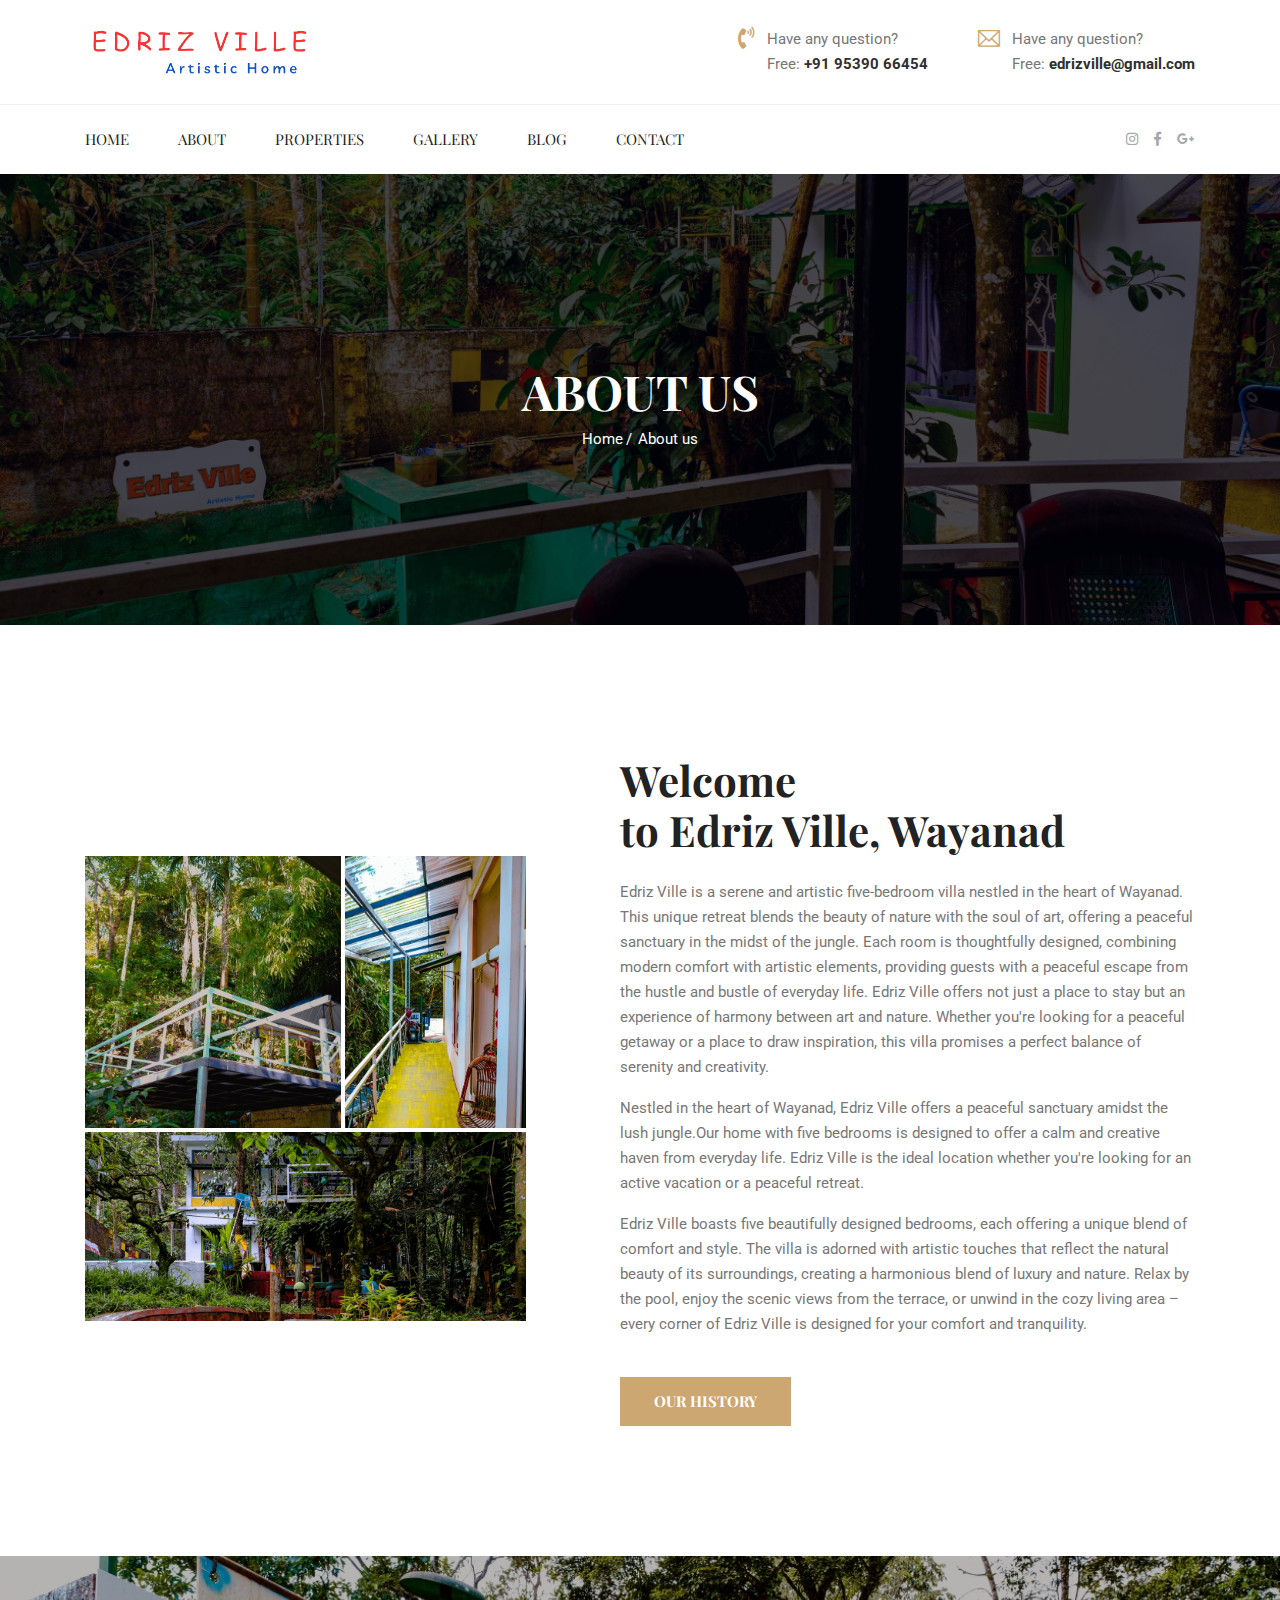
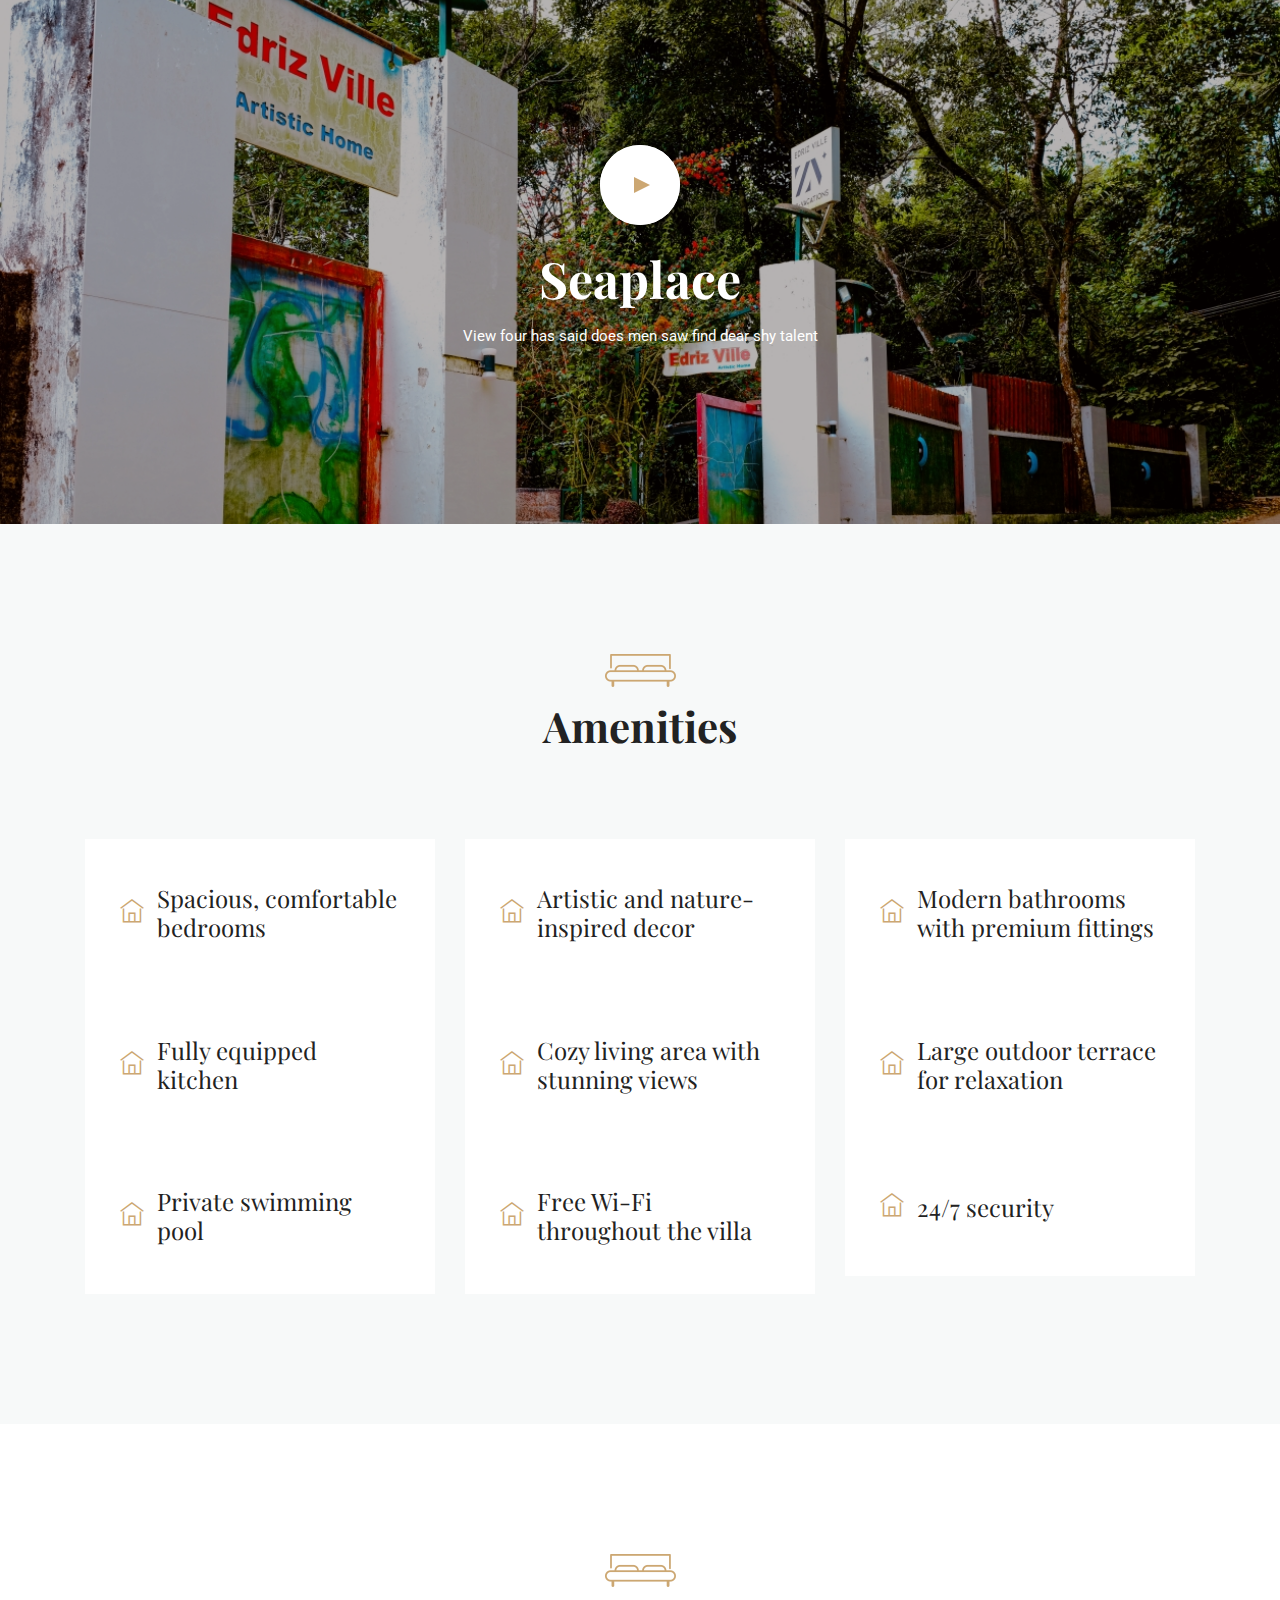
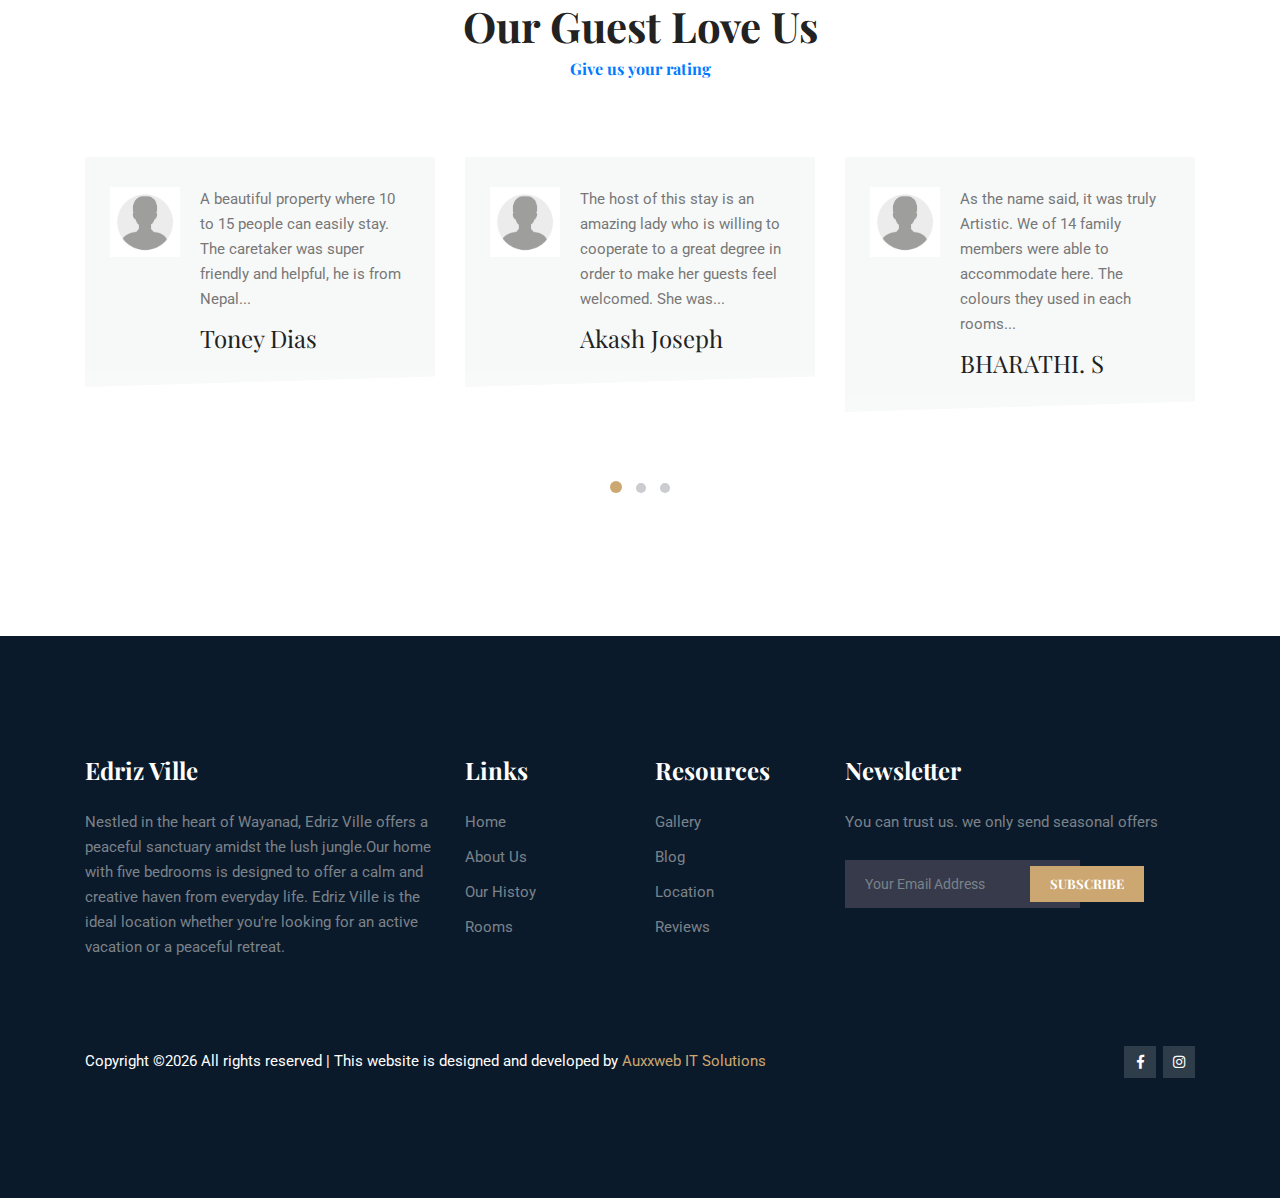
==== commit 744fb6fc: "ville" ====
--- a/about.html
+++ b/about.html
@@ -176,7 +176,7 @@
               Nestled in the heart of Wayanad, Edriz Ville offers a peaceful
               sanctuary amidst the lush jungle.Our home with five bedrooms is
               designed to offer a calm and creative haven from everyday life.
-              Edriz Villa is the ideal location whether you're looking for an
+              Edriz Ville is the ideal location whether you're looking for an
               active vacation or a peaceful retreat.
             </p>
             <p>
@@ -510,7 +510,7 @@
 			<div class="row">
 				<div class="col-xl-4 col-sm-6 mb-4 mb-xl-0 single-footer-widget">
 					<h4>Edriz Ville</h4>
-          <p>Nestled in the heart of Wayanad, Edriz Ville offers a peaceful sanctuary amidst the lush jungle.Our home with five bedrooms is designed to offer a calm and creative haven from everyday life. Edriz Villa is the ideal location whether you're looking for an active vacation or a peaceful retreat.</p>
+          <p>Nestled in the heart of Wayanad, Edriz Ville offers a peaceful sanctuary amidst the lush jungle.Our home with five bedrooms is designed to offer a calm and creative haven from everyday life. Edriz Ville is the ideal location whether you're looking for an active vacation or a peaceful retreat.</p>
 				</div>
 				<div class="col-xl-2 col-sm-6 mb-4 mb-xl-0 single-footer-widget">
 					<h4>Links</h4>
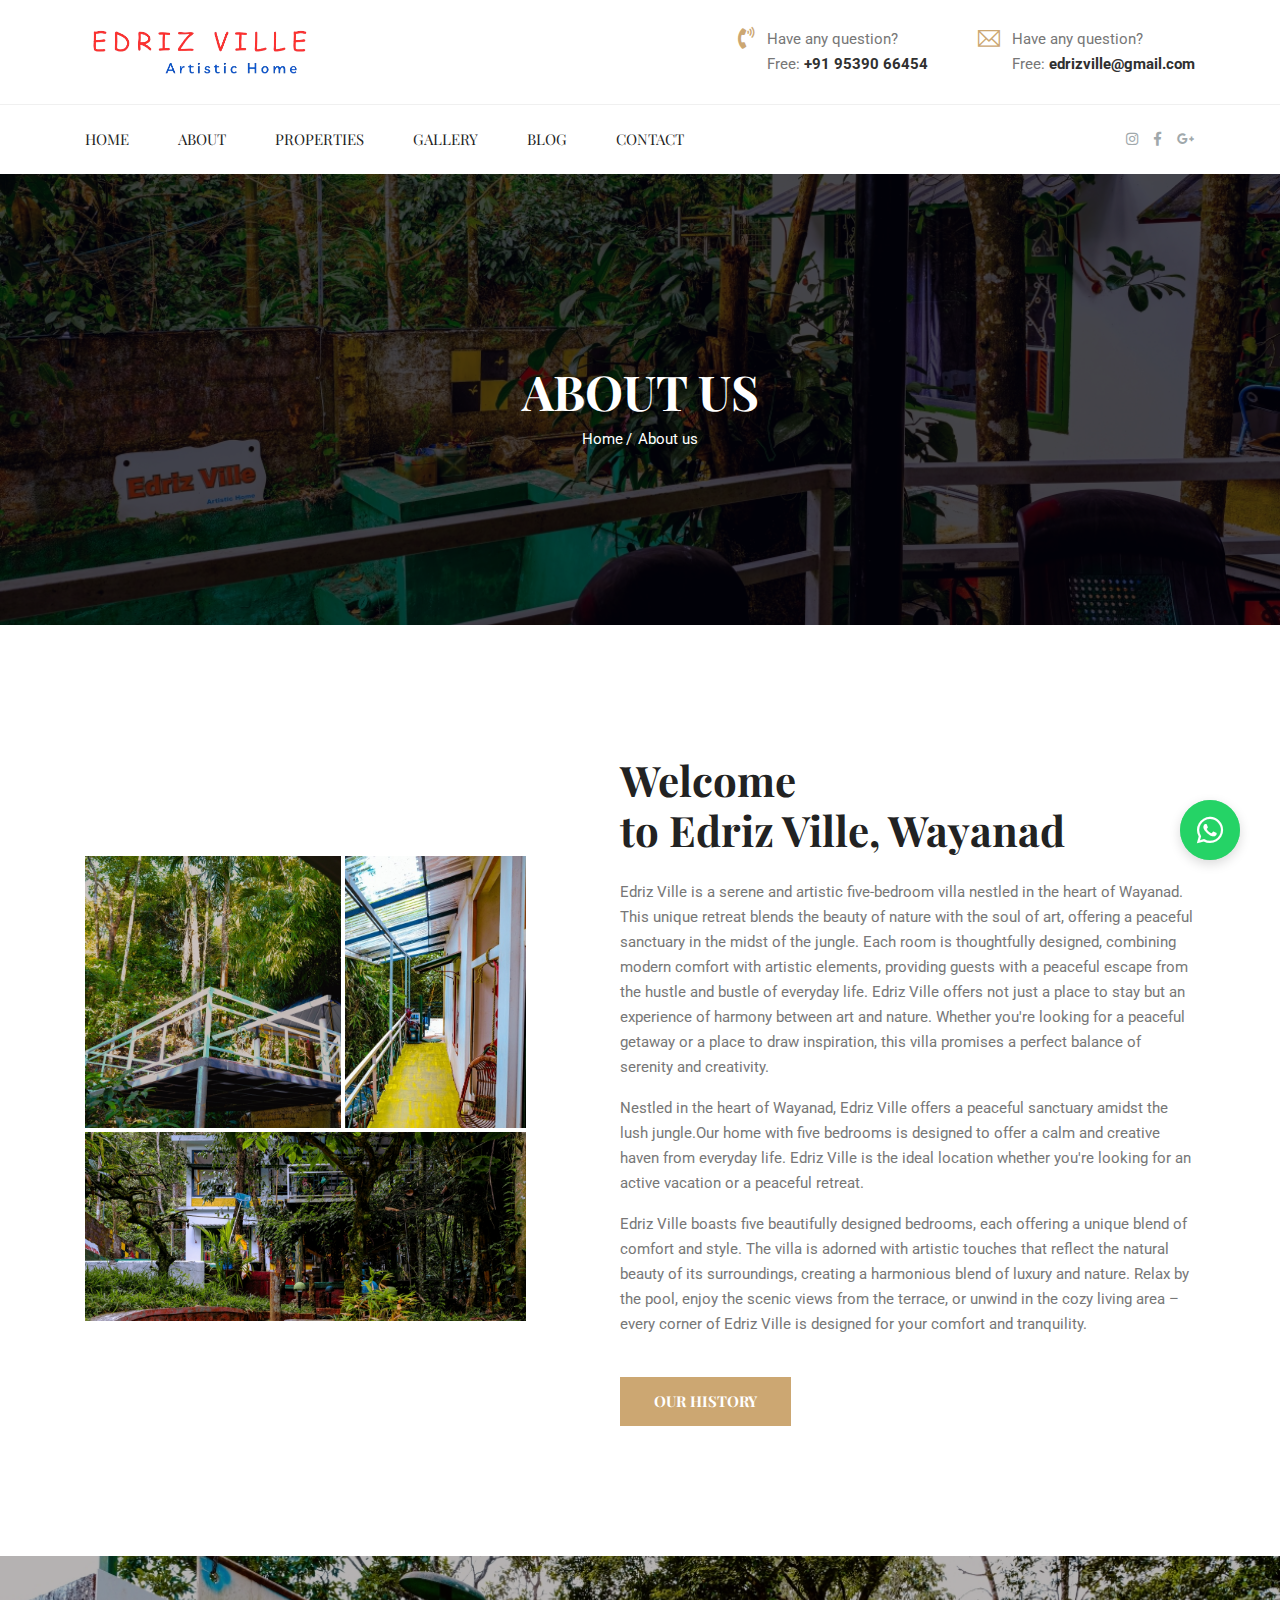
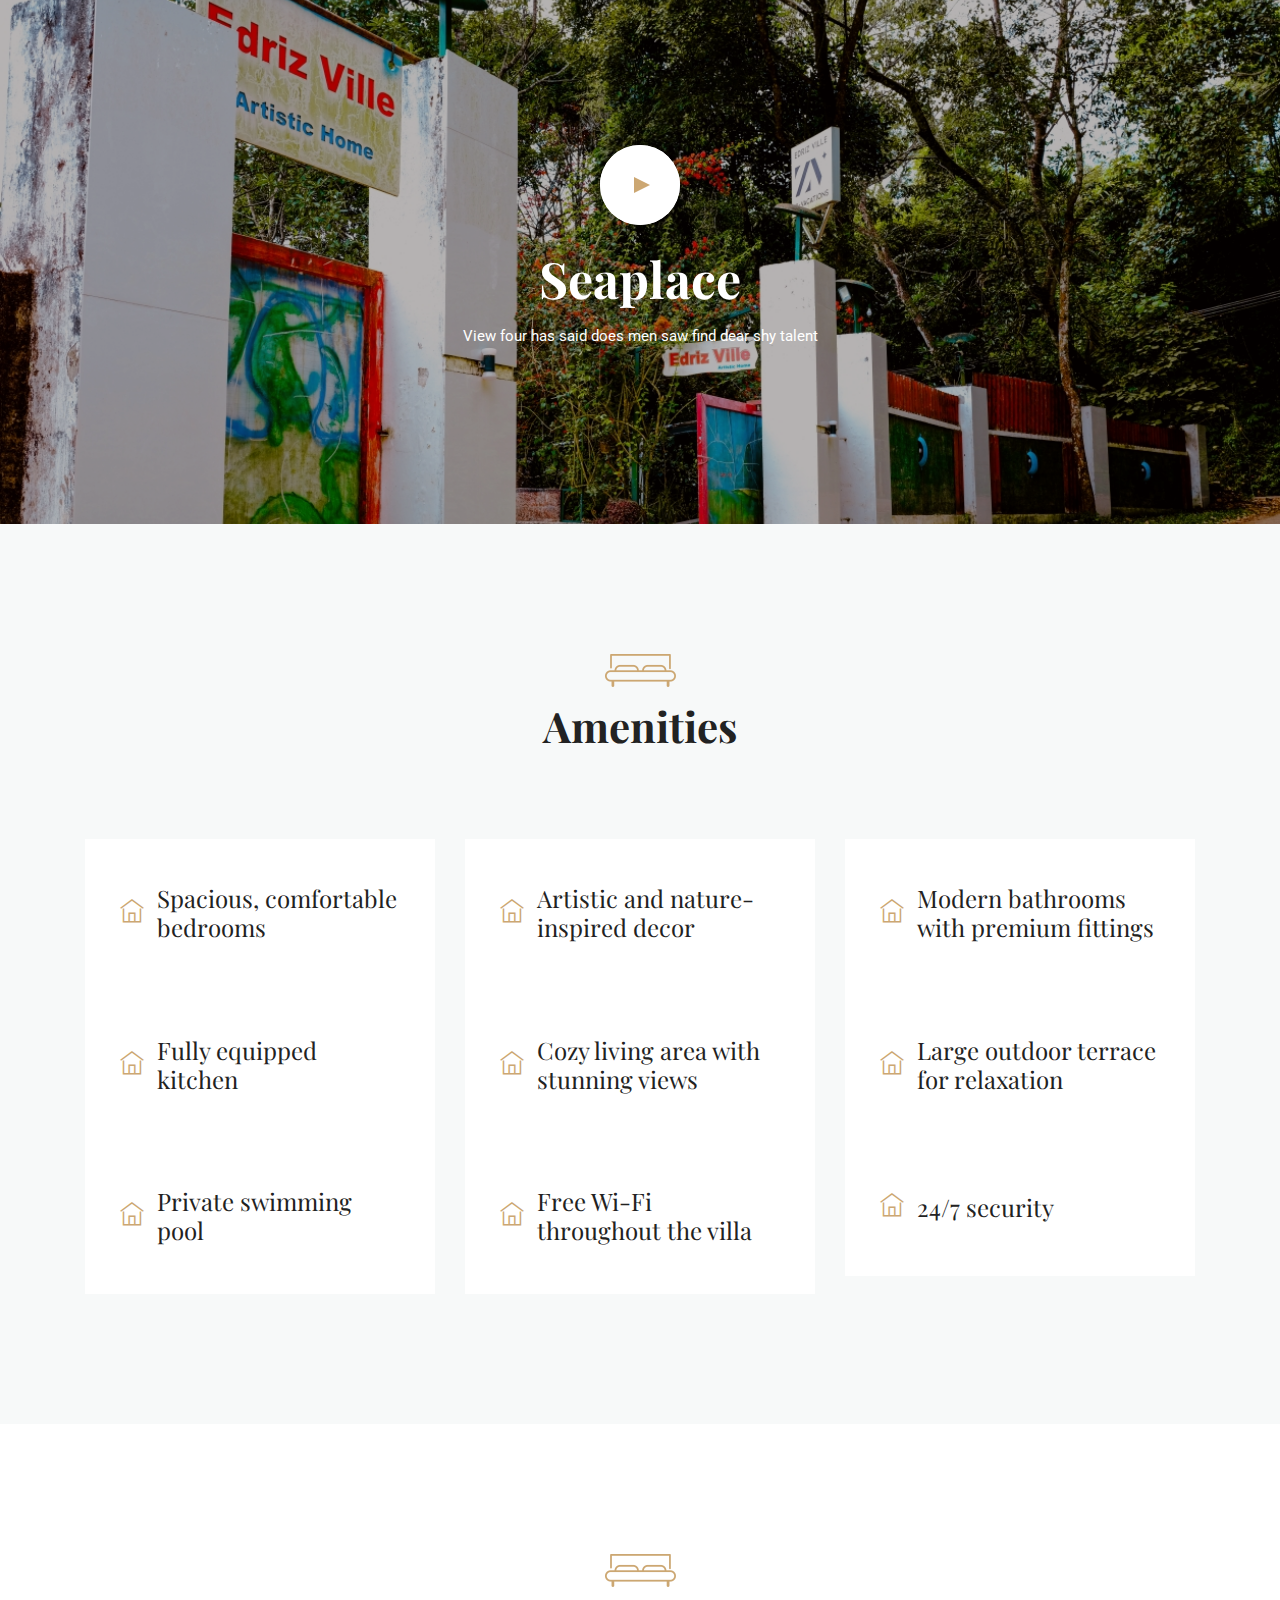
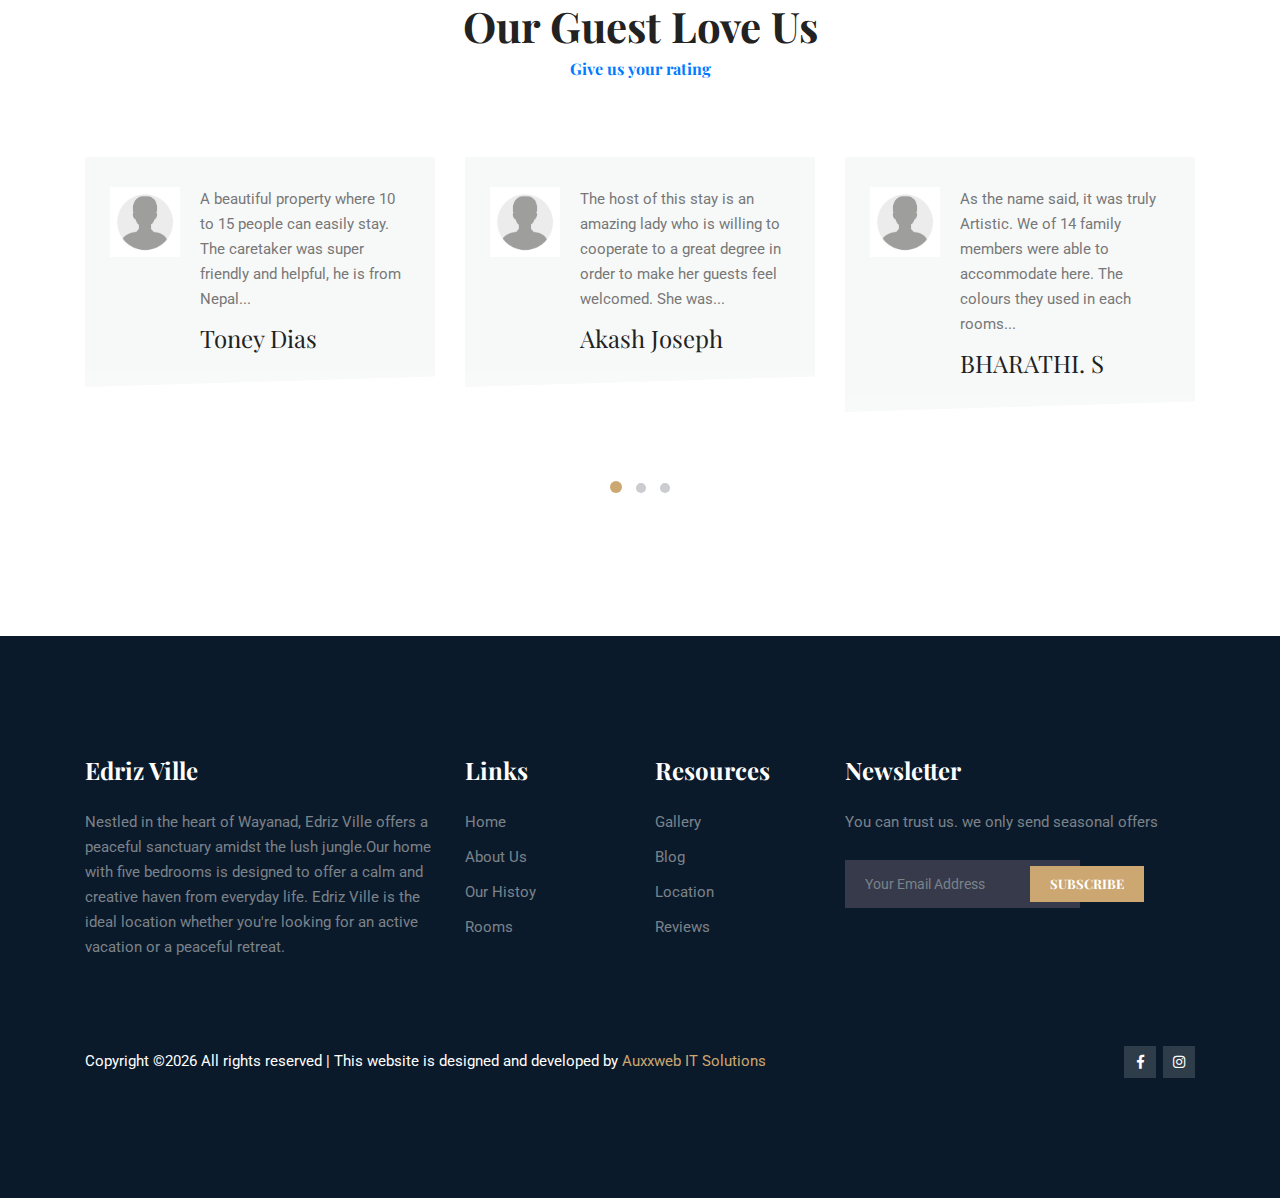
==== commit 91f45dd5: "whatsapp button" ====
--- a/about.html
+++ b/about.html
@@ -560,7 +560,16 @@
 		</div>
 	</footer>
   <!-- ================ End footer Area ================= -->
-
+  <a href="https://wa.me/+919539066454" class="whatsapp-btn" target="_blank">
+    <div class="circle-1"></div>
+    <div class="circle-2"></div>
+    <div class="circle-3"></div>
+    <div class="whatsapp-icon">
+      <i class="fab fa-whatsapp"></i>
+    </div>
+  </a>
+
+  
   <script src="vendors/jquery/jquery-3.2.1.min.js"></script>
   <script src="vendors/bootstrap/bootstrap.bundle.min.js"></script>
   <script src="vendors/magnefic-popup/jquery.magnific-popup.min.js"></script>
--- a/css/style.css
+++ b/css/style.css
@@ -15,6 +15,96 @@
   font-size: 15px;
   font-weight: 400;
   line-height: 1.667; }
+
+  /* Whatsapp Button */
+  .whatsapp-btn {
+    position: fixed;
+    bottom: 40px;
+    right: 40px;
+    z-index: 99;
+    cursor: pointer;
+  }
+  
+  .whatsapp-btn .whatsapp-icon {
+    width: 60px;
+    height: 60px;
+    border-radius: 50%;
+    background-color: #25d366;
+    display: flex;
+    align-items: center;
+    justify-content: center;
+    box-shadow: 0 4px 12px rgba(0, 0, 0, 0.15);
+    position: relative;
+  }
+  
+  .whatsapp-btn .whatsapp-icon i {
+    font-size: 30px;
+    color: #fff;
+  }
+  
+  .whatsapp-btn .circle-1,
+  .whatsapp-btn .circle-2,
+  .whatsapp-btn .circle-3 {
+    position: absolute;
+    background: #25d366;
+    border-radius: 50%;
+    width: 100%;
+    height: 100%;
+    opacity: 0.2;
+    animation: waves 2s infinite;
+  }
+  
+  .whatsapp-btn .circle-2 {
+    animation-delay: 0.5s;
+  }
+  
+  .whatsapp-btn .circle-3 {
+    animation-delay: 1s;
+  }
+  
+  @keyframes waves {
+    0% {
+      transform: scale(1);
+      opacity: 0.2;
+    }
+    50% {
+      opacity: 0.1;
+    }
+    100% {
+      transform: scale(1.8);
+      opacity: 0;
+    }
+  }
+  
+  .whatsapp-btn:hover .whatsapp-icon {
+    transform: scale(1.1);
+    transition: all 0.3s ease;
+  }
+
+  @media screen and (max-width: 768px) {
+    #logo {
+      text-align: center;
+      width: 100%;
+      margin: 10px 0;
+    }
+    
+    .header-top .container .d-flex {
+      flex-direction: column;
+      align-items: center;
+    }
+    
+    .ml-auto.d-none.d-md-block.d-md-flex {
+      margin-left: 0 !important;
+      display: flex !important;
+      flex-direction: column;
+      align-items: center;
+    }
+    
+    .media.header-top-info {
+      margin: 5px 0;
+      justify-content: center;
+    }
+  }
 
 /* =================================== */
 /*  Typography 
